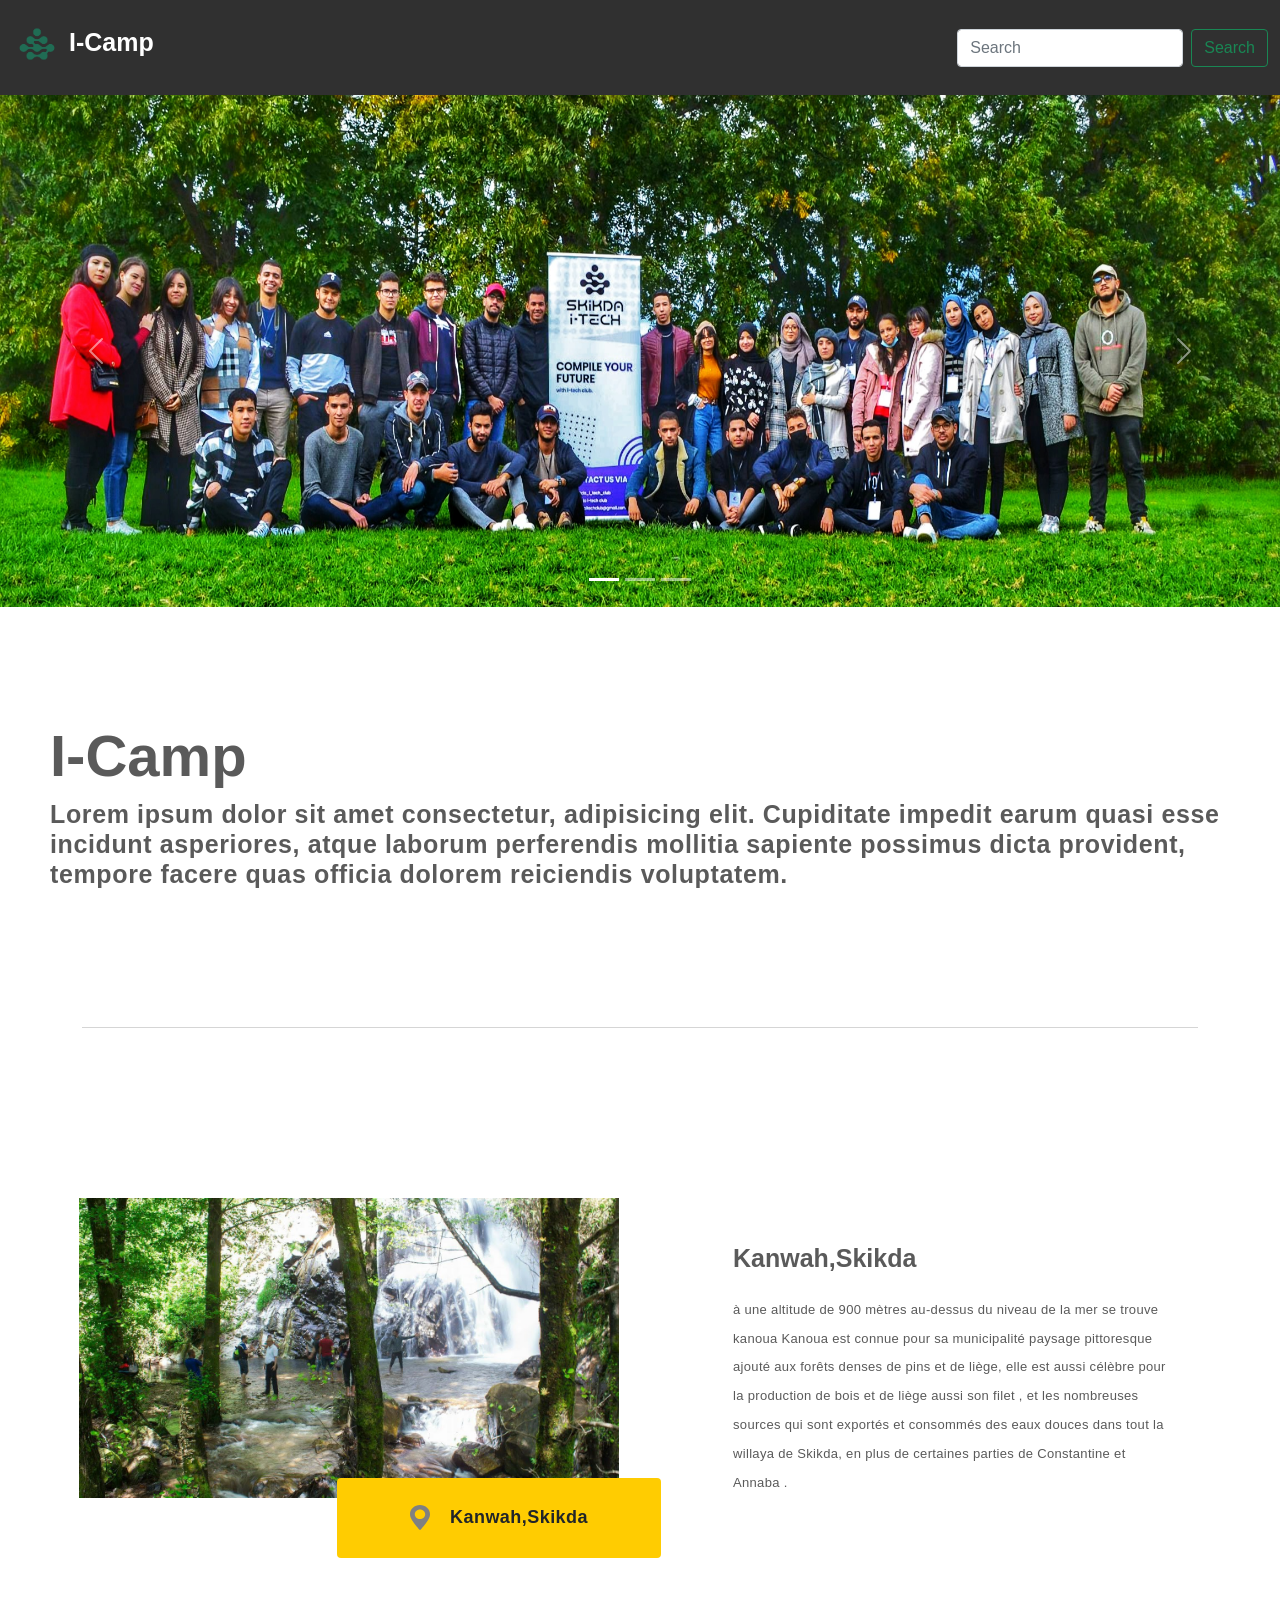
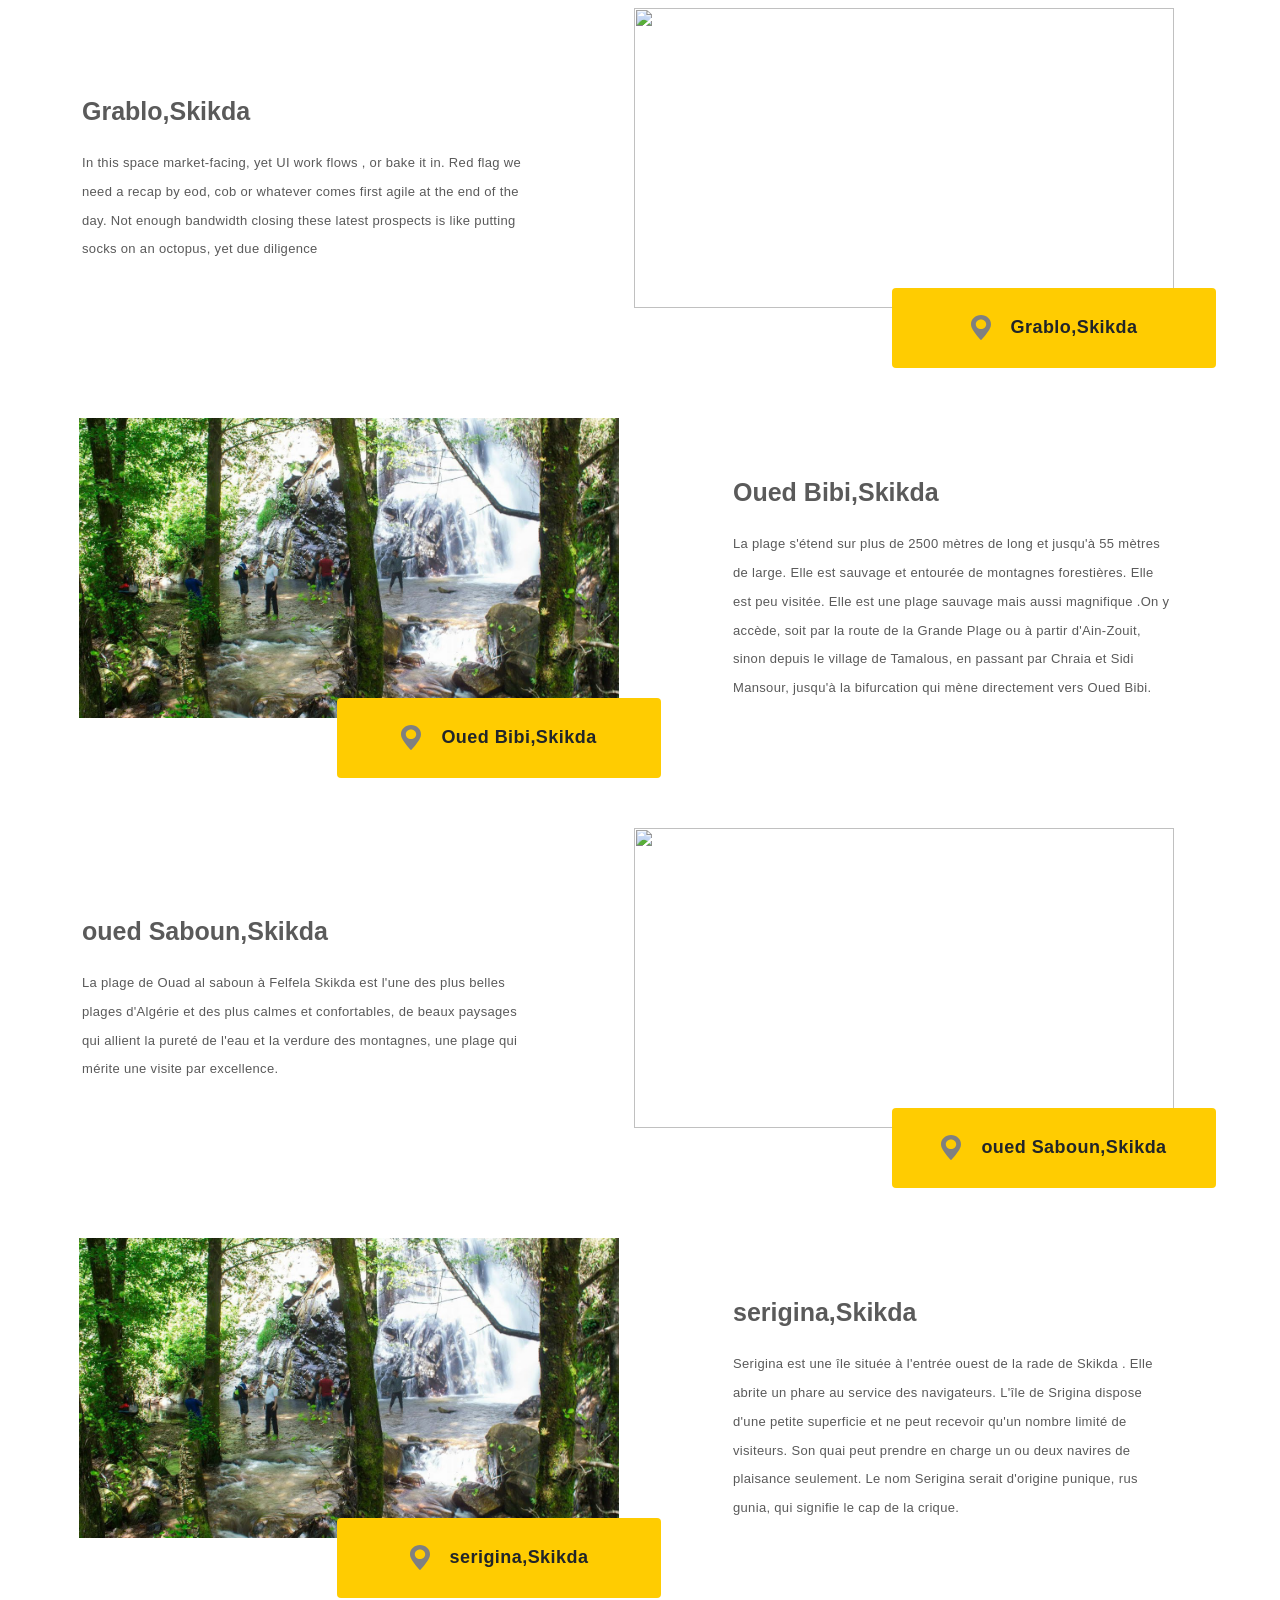
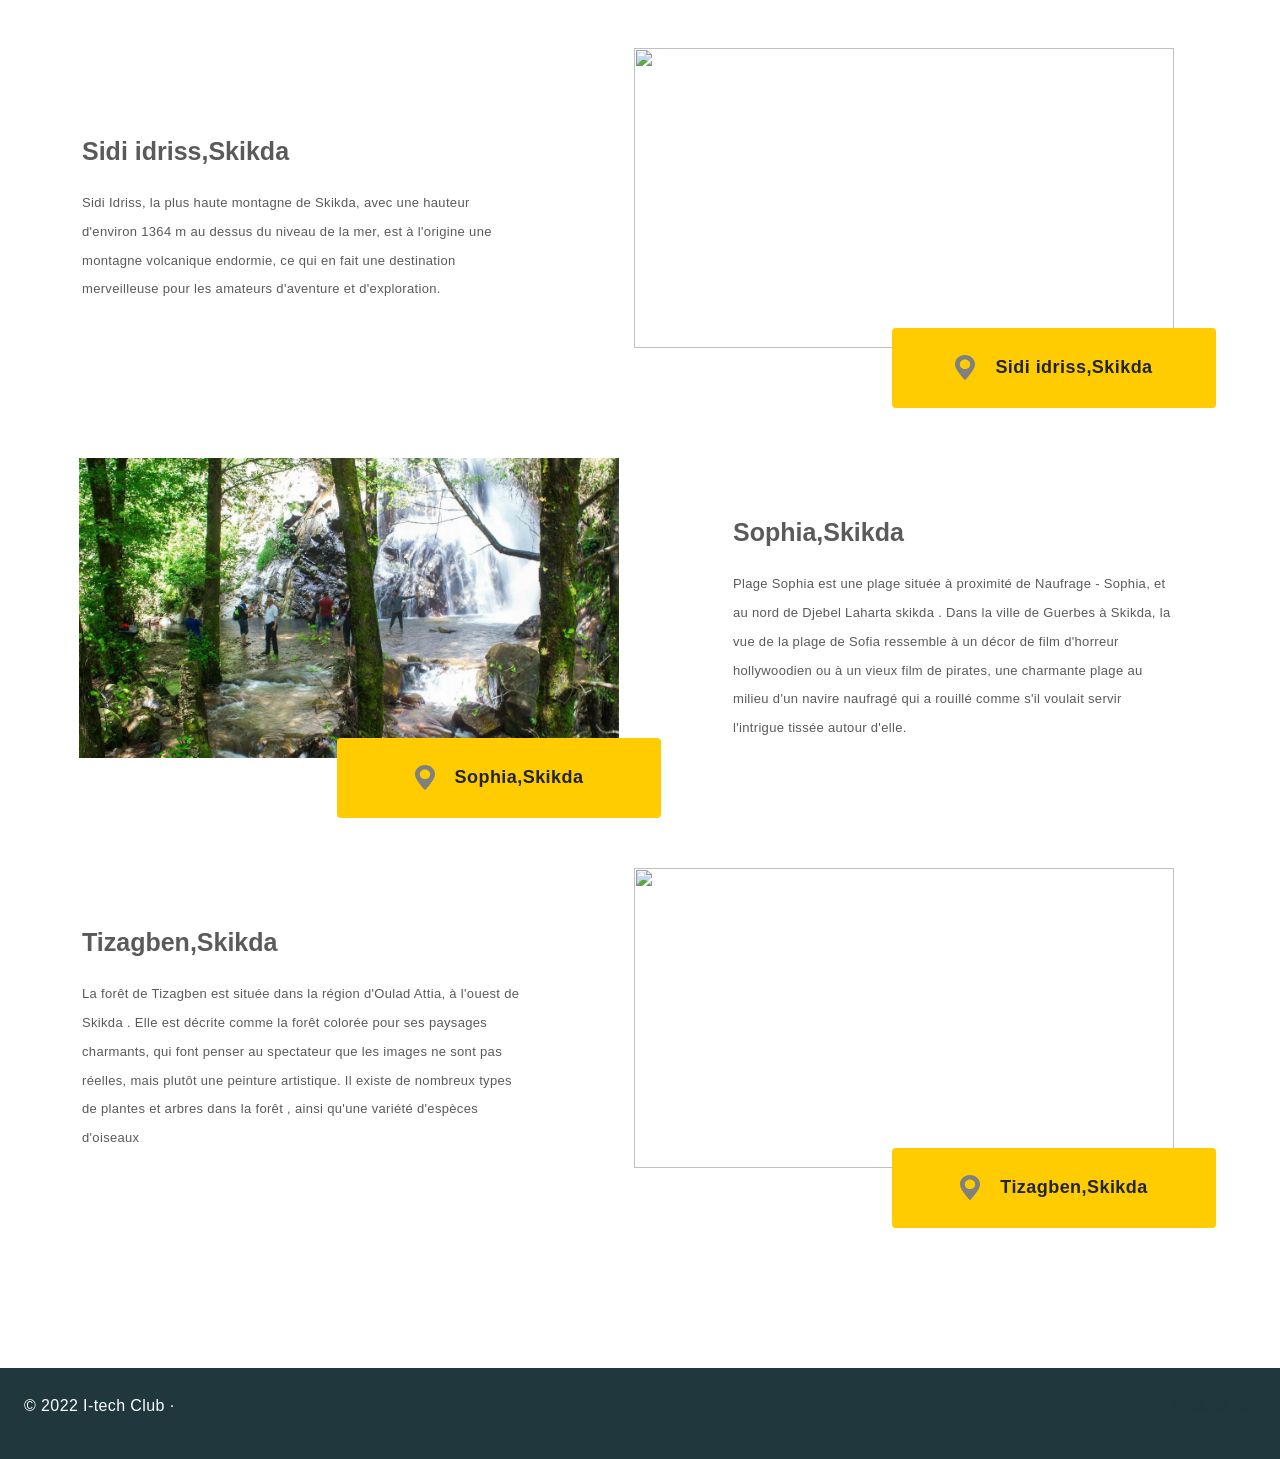
==== index.html @ 8309e2ed "animaition" ====
<!doctype html>
<html lang="en">

<head>
  <meta charset="utf-8">
  <meta name="viewport" content="width=device-width, initial-scale=1">
  <meta name="description" content="">
  <meta name="author" content="Mark Otto, Jacob Thornton, and Bootstrap contributors">
  <meta name="generator" content="Hugo 0.83.1">
  <title>Carousel Template · Bootstrap v5.0</title>
  <!-- Custom styles for this template -->
  
  <link rel="canonical" href="https://getbootstrap.com/docs/5.0/examples/carousel/">
 
  <!-- Bootstrap core CSS -->
  <link href="dist/css/bootstrap.min.css" rel="stylesheet">
 <link rel="stylesheet" href="style.css">
  <link href="carousel.css" rel="stylesheet">
  <style>
    .bd-placeholder-img {
      font-size: 1.125rem;
      text-anchor: middle;
      -webkit-user-select: none;
      -moz-user-select: none;
      user-select: none;
    }

    @media (min-width: 768px) {
      .bd-placeholder-img-lg {
        font-size: 3.5rem;
      }
    }
  </style>


  

</head>

<body >

  <header>
    <nav class="navbar navbar-expand-md navbar-dark  ">
      <div class="container-fluid">
        <a class="navbar-brand h4" href="#"><img class="logoi" src="img/Skikda i -techArtboard 6 copy@2x.png" alt="">
          I-Camp </a>
        <button class="navbar-toggler" type="button" data-bs-toggle="collapse" data-bs-target="#navbarCollapse"
          aria-controls="navbarCollapse" aria-expanded="false" aria-label="Toggle navigation">
          <span class="navbar-toggler-icon"></span>
        </button>
        <div class="collapse navbar-collapse" id="navbarCollapse">
          <!-- <ul class="navbar-nav me-auto mb-2 mb-md-0">
          <li class="nav-item">
            <a class="nav-link active " aria-current="page" href="#">Home</a>
          </li>
          <li class="nav-item">
            <a class="nav-link active" href="#">Link</a>
          </li>
        </ul> -->
          <form class="ms-auto d-flex">
            <input class="form-control me-2" type="search" placeholder="Search" aria-label="Search">
            <button class="btn btn-outline-success" type="submit">Search</button>
          </form>
        </div>
      </div>
    </nav>
  </header>

  <main>

    <div id="myCarousel" class="carousel slide" data-bs-ride="carousel">
      <div class="carousel-indicators">
        <button type="button" data-bs-target="#myCarousel" data-bs-slide-to="0" class="active" aria-current="true"
          aria-label="Slide 1"></button>
        <button type="button" data-bs-target="#myCarousel" data-bs-slide-to="1" aria-label="Slide 2"></button>
        <button type="button" data-bs-target="#myCarousel" data-bs-slide-to="2" aria-label="Slide 3"></button>
      </div>
      <div class="carousel-inner">
        <div class="carousel-item active">
          <svg class="bd-placeholder-img" width="100%" height="100%" xmlns="http://www.w3.org/2000/svg"
            aria-hidden="true" preserveAspectRatio="xMidYMid slice" focusable="false"> <img
              style="height: 1000px; top: -200px;" src="img/DSC_0437-01.jpeg" alt="" /></svg>

          <!-- <div class="container">
          <div class="carousel-caption text-start">
            <h1>Example headline.</h1>
            <p>Some representative placeholder content for the first slide of the carousel.</p>
            <p><a class="btn btn-lg btn-primary" href="#">Sign up today</a></p>
          </div>
        </div> -->
        </div>
        <div class="carousel-item">
          <svg class="bd-placeholder-img" width="100%" height="100%" xmlns="http://www.w3.org/2000/svg"
            aria-hidden="true" preserveAspectRatio="xMidYMid slice" focusable="false"> <img
              style="height: 1000px; top: -200px;"
              src="img/serigina/280443602_726596848683272_7387700834294786996_n.jpg" alt=""> </svg>

          <!-- <div class="container">
          <div class="carousel-caption">
            <h1>Another example headline.</h1>
            <p>Some representative placeholder content for the second slide of the carousel.</p>
            <p><a class="btn btn-lg btn-primary" href="#">Learn more</a></p>
          </div>
        </div> -->
        </div>
        <div class="carousel-item">
          <svg class="bd-placeholder-img" width="100%" height="100%" xmlns="http://www.w3.org/2000/svg"
            aria-hidden="true" preserveAspectRatio="xMidYMid slice" focusable="false"> <img style="height: 10O0px ; "
              src="img/278530608_1013985492836818_5311513598057028522_n.jpg" alt=""> </svg>

          <!-- <div class="container">
          <div class="carousel-caption text-end">
            <h1>One more for good measure.</h1>
            <p>Some representative placeholder content for the third slide of this carousel.</p>
            <p><a class="btn btn-lg btn-primary" href="#">Browse gallery</a></p>
          </div>
        </div> -->
        </div>
      </div>
      <button class="carousel-control-prev" type="button" data-bs-target="#myCarousel" data-bs-slide="prev">
        <span class="carousel-control-prev-icon" aria-hidden="true"></span>
        <span class="visually-hidden">Previous</span>
      </button>
      <button class="carousel-control-next" type="button" data-bs-target="#myCarousel" data-bs-slide="next">
        <span class="carousel-control-next-icon" aria-hidden="true"></span>
        <span class="visually-hidden">Next</span>
      </button>
    </div>


    <!-- Marketing messaging and featurettes
  ================================================== -->
    <!-- Wrap the rest of the page in another container to center all the content. -->

    <!-- START THE FEATURETTES -->
    <div style="padding: 50px;">
      <h1> I-Camp </h1>
      <p class="h4"> Lorem ipsum dolor sit amet consectetur, adipisicing elit. Cupiditate impedit earum quasi esse
        incidunt asperiores, atque laborum perferendis
        mollitia sapiente possimus dicta provident, tempore facere quas officia dolorem reiciendis voluptatem.</p>
    </div>

    <!-- <div class="container marketing">
    <hr class="featurette-divider">
    <div class="row featurette">
      <div class="col-md-7">
        <h2 class="featurette-heading">First featurette heading. <span class="text-muted">It’ll blow your mind.</span></h2>
        <p class="lead">Some great placeholder content for the first featurette here. Imagine some exciting prose here.</p>
      </div>
      <div class="col-md-5">
        <svg class="bd-placeholder-img bd-placeholder-img-lg featurette-image img-fluid mx-auto" width="500" height="500" xmlns="http://www.w3.org/2000/svg" role="img" aria-label="Placeholder: 500x500" preserveAspectRatio="xMidYMid slice" focusable="false"><title>Placeholder</title><rect width="100%" height="100%" fill="#eee"/><text x="50%" y="50%" fill="#aaa" dy=".3em">500x500</text></svg>
      </div>
    </div>
    <hr class="featurette-divider">
    <div class="row featurette">
      <div class="col-md-7 order-md-2">
        <h2 class="featurette-heading">Oh yeah, it’s that good. <span class="text-muted">See for yourself.</span></h2>
        <p class="lead">Another featurette? Of course. More placeholder content here to give you an idea of how this layout would work with some actual real-world content in place.</p>
      </div>
      <div class="col-md-5 order-md-1">
        <svg class="bd-placeholder-img bd-placeholder-img-lg featurette-image img-fluid mx-auto" width="500" height="500" xmlns="http://www.w3.org/2000/svg" role="img" aria-label="Placeholder: 500x500" preserveAspectRatio="xMidYMid slice" focusable="false"><title>Placeholder</title><rect width="100%" height="100%" fill="#eee"/><text x="50%" y="50%" fill="#aaa" dy=".3em">500x500</text></svg>
      </div>
    </div>
    <hr class="featurette-divider">
    <div class="row featurette">
      <div class="col-md-7">
        <h2 class="featurette-heading">And lastly, this one. <span class="text-muted">Checkmate.</span></h2>
        <p class="lead">And yes, this is the last block of representative placeholder content. Again, not really intended to be actually read, simply here to give you a better view of what this would look like with some actual content. Your content.</p>
      </div>
      <div class="col-md-5">
        <svg class="bd-placeholder-img bd-placeholder-img-lg featurette-image img-fluid mx-auto" width="500" height="500" xmlns="http://www.w3.org/2000/svg" role="img" aria-label="Placeholder: 500x500" preserveAspectRatio="xMidYMid slice" focusable="false"><title>Placeholder</title><rect width="100%" height="100%" fill="#eee"/><text x="50%" y="50%" fill="#aaa" dy=".3em">500x500</text></svg>
      </div>
    </div>  -->
<div class="container">
    <hr class="featurette-divider">

    <!-- /END THE FEATURETTES -->
    <section class="add">
      <div class="">
        <div class="row">
          <!-- kanwah  -->
          <div class="hov row ">
          <div class="col-12 col-md-7 float-start">
            <div class="add-image1 right add2 ">
              <img class="imgsize" src="img/kanwah/maxresdefault.jpg" alt="">
              <a href="https://www.google.com/maps/place/%D9%82%D9%86%D9%88%D8%A7%D8%B9%E2%80%AD/@37.0472959,6.4825576,12z/data=!3m1!4b1!4m5!3m4!1s0x12f20201cfa8120d:0x6488910684ce5d2b!8m2!3d37.037767!4d6.4058645" class="btn add-image-info add-image-info2 flex-center" target="_blank">
                <img src="img/pointer.svg" class="left" alt="">
                <!-- image location -->
                <p>Kanwah,Skikda</p>
              </a>
            </div>
          </div>
          <div class="col-12 col-md-5 flex-center">
            <div class="add-info add2-info">
              <!-- Add title -->
              <h4>Kanwah,Skikda </h4>
              <!-- Add info -->
              <p>à une altitude de 900 mètres au-dessus du niveau de la mer se trouve kanoua 

                Kanoua est connue pour sa municipalité paysage pittoresque ajouté aux forêts denses de pins et de liège, elle est aussi célèbre pour la production de bois et de liège aussi son filet , et les nombreuses sources qui sont exportés et consommés des eaux douces dans tout la willaya de Skikda, en plus de certaines parties de Constantine et Annaba .</p>
            </div>
          </div>
          <!-- Grablo  -->
          <div class="col-12 col-md-5 flex-center">
            <div class="add-info add2-info">
              <!-- Add title -->
              <h4>Grablo,Skikda</h4>
              <!-- Add info -->
              <p>In this space market-facing, yet UI work flows , or bake it in. Red flag we need a recap by eod, cob or
                whatever comes first agile at the end of the day. Not enough bandwidth closing these latest prospects is
                like putting socks on an octopus, yet due diligence</p>
            </div>
          </div>
          <div class="col-12 col-md-7 ">
            <div class="add-image2 right add2">
              <img class="imgsize" src="img/tizagben/IMG_20220226_120318.jpg" alt="">
              <a href="https://www.google.com/maps/place/%D8%B4%D8%A7%D8%B7%D8%A6+%DA%A8%D8%B1%D8%A7%D8%A8%D9%84%D9%88+%D8%A7%D9%84%D9%83%D8%B1%D9%83%D8%B1%D8%A9+%D8%AA%D9%85%D8%A7%D9%84%D9%88%D8%B3%E2%80%AD/@36.9501916,6.6670382,17z/data=!3m1!4b1!4m5!3m4!1s0x12f1e759f117d39d:0xc0f2ecd76d36c995!8m2!3d36.9501916!4d6.6648495?hl=ar" class="btn add-image-info add-image-info2 flex-center" target="_blank">
                  <img src="img/pointer.svg" class="left" alt="">
                  <!-- image location -->
                  <p>Grablo,Skikda</p>
              </a>
            </div>
          </div></div>
          <!-- Oued Bibi --><div class="hov2 row">
          <div class="col-12 col-md-7 float-start">
            <div class="add-image1 right add2">
              <img class="imgsize" src="img/kanwah/maxresdefault.jpg" alt="">
              <a href="https://www.google.com/maps/place/Oued+B%C3%AEbi/@36.9448816,6.7580327,14z/data=!3m1!4b1!4m5!3m4!1s0x12f1e7fa9a63b591:0x56fdbd9c9785ed93!8m2!3d36.9448834!4d6.7405231" class="btn add-image-info add-image-info2 flex-center" target="_blank">
                <img src="img/pointer.svg" class="left" alt="">
                <!-- image location -->
                <p>Oued Bibi,Skikda</p>
              </a>
            </div>
          </div>
          <div class="col-12 col-md-5 flex-center">
            <div class="add-info add2-info">
              <!-- Add title -->
              <h4>Oued Bibi,Skikda </h4>
              <!-- Add info -->
              <p>La plage s'étend sur plus de 2500 mètres de long et jusqu'à 55 mètres de large. Elle est sauvage et entourée de montagnes forestières. Elle est peu visitée. Elle est une plage sauvage mais aussi magnifique .On y accède, soit par la route de la Grande Plage ou à partir d'Ain-Zouit, sinon depuis le village de Tamalous, en passant par Chraia et Sidi Mansour, jusqu'à la bifurcation qui mène directement vers Oued Bibi.
              </p>
            </div>
          </div>
          <!-- oued Saboun -->
          <div class="col-12 col-md-5 flex-center">
            <div class="add-info add2-info">
              <!-- Add title -->
              <h4>oued Saboun,Skikda</h4>
              <!-- Add info -->
              <p>La plage de Ouad al saboun à Felfela Skikda est l'une des plus belles plages d'Algérie et des plus calmes et confortables, de beaux paysages qui allient la pureté de l'eau et la verdure des montagnes, une plage qui mérite une visite par excellence.</p>
            </div>
          </div>
          <div class="col-12 col-md-7 ">
            <div class="add-image2 right add2">
              <img class="imgsize" src="img/tizagben/IMG_20220226_120318.jpg" alt="">
              <a href="https://www.google.com/maps/place/%D8%B4%D9%80%D9%80%D9%80%D8%A7%D8%B7%D8%A6+%D9%88%D8%A7%D8%AF+%D8%A7%D9%84%D8%B5%D9%80%D8%A7%D8%A8%D9%80%D9%88%D9%86,+Filfila%E2%80%AD/@36.9084592,7.1537089,13z/data=!4m5!3m4!1s0x12f0329ea8b5ae9b:0xb59781e62722e260!8m2!3d36.9084592!4d7.11869" class="btn add-image-info add-image-info2 flex-center" target="_blank">
                  <img src="img/pointer.svg" class="left" alt="">
                  <!-- image location -->
                  <p>oued Saboun,Skikda</p>
              </a>
            </div>
          </div></div>
          <!-- serigina  --><div class="hov row">
          <div class="col-12 col-md-7 float-start">
            <div class="add-image1 right add2">
              <img class="imgsize" src="img/kanwah/maxresdefault.jpg" alt="">
              <a href="https://www.google.com/maps/place/Sr%C3%AEdj%C3%AEna/@36.9377769,6.8951437,15z/data=!3m1!4b1!4m5!3m4!1s0x12f1dada85fee9f1:0xb0023bcc5c066f8c!8m2!3d36.9377778!4d6.8863889" class="btn add-image-info add-image-info2 flex-center" target="_blank">
                <img src="img/pointer.svg" class="left" alt="">
                <!-- image location -->
                <p>serigina,Skikda</p>
              </a>
            </div>
          </div>
          <div class="col-12 col-md-5 flex-center">
            <div class="add-info add2-info">
              <!-- Add title -->
              <h4>serigina,Skikda </h4>
              <!-- Add info -->
              <p>Serigina est une île située à l'entrée ouest de la rade de Skikda . Elle abrite un phare au service des navigateurs.

                L'île de Srigina dispose d'une petite superficie et ne peut recevoir qu'un nombre limité de visiteurs. Son quai peut prendre en charge un ou deux navires de plaisance seulement.
                
                
                Le nom Serigina serait d'origine punique, rus gunia, qui signifie le cap de la crique.</p>
            </div>
          </div>
          <!-- Sidi idriss  -->
          <div class="col-12 col-md-5 flex-center">
            <div class="add-info add2-info">
              <!-- Add title -->
              <h4>Sidi idriss,Skikda</h4>
              <!-- Add info -->
              <p>Sidi Idriss, la plus haute montagne de Skikda, avec une hauteur d'environ 1364 m au dessus du niveau de la mer, est à l'origine une montagne volcanique endormie, ce qui en fait une destination merveilleuse pour les amateurs d'aventure et d'exploration.</p>
            </div>
          </div>
          <div class="col-12 col-md-7 ">
            <div class="add-image2 right add2">
              <img class="imgsize" src="img/tizagben/IMG_20220226_120318.jpg" alt="">
              <a href="https://www.google.com/maps/search/Sidi+idriss,Skikda/@36.5874553,6.570855,13z" class="btn add-image-info add-image-info2 flex-center" target="_blank">
                  <img src="img/pointer.svg" class="left" alt="">
                  <!-- image location -->
                  <p>Sidi idriss,Skikda</p>
              </a>
            </div>
          </div></div>
          <!-- Sophia --><div class="hov2 row">
          <div class="col-12 col-md-7 float-start">
            <div class="add-image1 right add2">
              <img class="imgsize" src="img/kanwah/maxresdefault.jpg" alt="">
              <a href="https://www.google.com/maps/place/Plage+SOFIA,+Guerbez/@36.7369419,6.8860624,10z/data=!4m8!1m2!2m1!1sSophia,Skikda!3m4!1s0x12f02dccd7e9c5ab:0x9c3051f2cb7189ef!8m2!3d36.9115877!4d7.1442655" class="btn add-image-info add-image-info2 flex-center" target="_blank">
                <img src="img/pointer.svg" class="left" alt="">
                <!-- image location -->
                <p>Sophia,Skikda</p>
              </a>
            </div>
          </div>
          <div class="col-12 col-md-5 flex-center">
            <div class="add-info add2-info">
              <!-- Add title -->
              <h4>Sophia,Skikda </h4>
              <!-- Add info -->
              <p>Plage Sophia est une plage située à proximité de Naufrage - Sophia, et au nord de Djebel Laharta skikda .


                Dans la ville de Guerbes à Skikda, la vue de la plage de Sofia ressemble à un décor de film d'horreur hollywoodien ou à un vieux film de pirates, une charmante plage au milieu d'un navire naufragé qui a rouillé comme s'il voulait servir l'intrigue tissée autour d'elle.
              </p>
            </div>
          </div>
          <!-- tizagben -->
          <div class="col-12 col-md-5 flex-center">
            <div class="add-info add2-info">
              <!-- Add title -->
              <h4>Tizagben,Skikda</h4>
              <!-- Add info -->
              <p>La forêt de Tizagben est située dans la région d'Oulad Attia, à l'ouest de Skikda . Elle est décrite comme la forêt colorée pour ses paysages charmants, qui font penser au spectateur que les images ne sont pas réelles, mais plutôt une peinture artistique.

                Il existe de nombreux types de plantes et  arbres dans la forêt , ainsi qu'une variété d'espèces d'oiseaux</p>
            </div>
          </div>
          <div class="col-12 col-md-7 ">
            <div class="add-image2 right add2">
              <img class="imgsize" src="img/tizagben/IMG_20220226_120318.jpg" alt="">
              <a href="https://www.google.com/maps/place/%D8%BA%D8%A7%D8%A8%D8%A9+%D8%AA%D9%8A%D8%B2%D8%BA%D8%A8%D8%A7%D9%86%E2%80%AD/@37.0038402,6.3711645,3646m/data=!3m1!1e3!4m8!1m2!2m1!1soulad+attia!3m4!1s0x12f2032b04b9aec5:0xd53599f79a5ee6ac!8m2!3d37.0111782!4d6.3739529!5m1!1e4" class="btn add-image-info add-image-info2 flex-center" target="_blank">
                  <img src="img/pointer.svg" class="left" alt="">
                  <!-- image location -->
                  <p>Tizagben,Skikda</p>
              </a>
            </div>
          </div></div>

          <!-- <div class="col-12 col-md-7">
            <div class="add-image add3">
              <img src="img/DSC_0437-01.jpeg" alt="">
            </div>
          </div>
          <div class="col-12 col-md-5 flex-center">
            <div class="add-info add3-info">
              <h4>Super Awesome Add</h4>
              <p>In this space market-facing, yet UI work flows , or bake it in. Red flag we need a recap by eod, cob or
                whatever comes first agile at the end of the day. Not enough bandwidth closing these latest prospects is
                like putting socks on an octopus, yet due diligence</p>
              <button class="search-btn left show-more-btn">Show Me More</button>
            </div>
          </div> -->
        </div>
      </div>
    </section>
    </div><!-- /.container -->


    <!-- FOOTER -->
    <footer class=" p-4">
      <p class="float-end"><a href="#">Back to top</a></p>
      <p>&copy; 2022 I-tech Club &middot; </p>
    </footer>
  </main>

</div>
  <script src="dist/js/bootstrap.bundle.min.js"></script>


</body>

</html>
---- style.css ----
/*-----------------------------------------------------------
    Theme Name: Luxestate HTML Template
    Theme URI: 
    Description: HTML Template
    Author: Rokvic Sasa / Graphberry
    Author URI: https://www.graphberry.com/
    Version: 1.0
-------------------------------------------------------------*/


/*-----------------------------------------------------------
    1  General Styles
    2  Typography
    3  Header
    4  Statistic
    5  Appartments  
    6  How it works
    7  Agents
    8  Adds
    9  Footer
    10 Responsive 
-------------------------------------------------------------*/

/*-----------------------------------------------------------
    1. General Styles 
-------------------------------------------------------------*/
* {
    margin: 0;
    padding: 0;
}
html {
    -webkit-box-sizing: border-box;
    -moz-box-sizing: border-box;
    box-sizing: border-box;
  }
*, *:before, *:after {
    -webkit-box-sizing: inherit;
    -moz-box-sizing: inherit;
    box-sizing: inherit;
}
a {
    text-decoration: none;
    position: relative;
    color: #1F373D;
}
body {
    -webkit-font-smoothing: antialiased;
    -moz-osx-font-smoothing: grayscale;
    text-rendering: optimizeLegibility;
    text-shadow: rgba(0,0,0,.01) 0 0 1px;
}
a:focus,
a:hover {
    text-decoration: none;
    color: #FFCC01;
}
img {
    max-width: 100%;
    height: auto;
}
::selection {
    background: #1F373D;
    color: #fff;
    text-shadow: none;
}
::-moz-selection {
    background: #1F373D;
    color: #fff;
    text-shadow: none;
}
::-webkit-selection {
    background: #1F373D;
    color: #fff;
    text-shadow: none;
}
:active,
:focus {
    outline: none !important;
}
.text-left {
    text-align: left !important;
}

.text-right {
    text-align: right !important;
}

.text-center {
    text-align: center !important;
}
.left {
  float: left;
}
.right {
  float: right;
}
.center {
  margin: 0 auto;
}
.flex-center {
  display: flex;
  align-items: center;
  justify-content: center;
}
.uppercase {
    text-transform: uppercase;
}
.white-text {
    color: #FFF;
}
.light-bg {
    background-color: #fff;
}
.yellow-bg {
  background-color: #FFCC01;
}
.pointer {
  cursor: pointer;
}
.hide {
  display: none;
}
.show {
  display: block;
}
.slide {
  left: 0;
  -webkit-transition: all 0.4s ease-in-out;
  -moz-transition: all 0.4s ease-in-out;
  transition: all 0.4s ease-in-out;
}
/*-----------------------------------------------------------
    2. Typography 
------------------------------------------------------------*/
body {
    color: #1F373D;
    font-family: 'Montserrat', sans-serif;
    font-size: 13pt;
    font-weight: 400;
    overflow-x: hidden;
    transition: opacity 1s;
}
h1,
.h1 {
    font-size: 58px;
    font-weight: 700;  
  }
h2,
.h2 {
    font-size: 40px;
    font-weight: 700;  
}
h3,
.h3 {
    font-size: 40px;
    font-weight: 700;  
}
h4,
.h4 {
    font-size: 25px;
    font-weight: 700;  
}
h5,
.h5 {
    font-size: 14px;
    font-weight: 400;
    color: #919EB1;
}
h6,
.h6 {
    font-size: 14px;
}
p {
    font-size: 16px;
    line-height: 1.8;
    margin-bottom: 15px;
    letter-spacing: 0.025em;
}
li {
    font-size: 13px;
    font-weight: 400;
    letter-spacing: 0.025em;
    display: inline;
}
.animate {
  -webkit-transition: all 0.3s ease-in-out;
  -moz-transition: all 0.3s ease-in-out;
  transition: all 0.3s ease-in-out;
}
.lux-shadow {
  -webkit-box-shadow: 0px 10px 15px 0px rgba(29,31,36,0.1);
  -moz-box-shadow: 0px 10px 15px 0px rgba(29,31,36,0.1);
  box-shadow: 0px 10px 15px 0px rgba(29,31,36,0.1);
}
/*-----------------------------------------------------------
    3. Header
-------------------------------------------------------------*/
header {
  padding-bottom: 0px;
}
header nav {
  width: 100%;
  height: 95px;
  position: fixed;
  z-index: 9999;
  background-color: #fff;
}
.small-nav {
  width: 100%;
  height: 70px;
  display: flex;
  align-items: center;
  justify-content: center;
}
.logo {
  width: 20%;
  height: 95px;
  display: flex;
  align-items: center;
  justify-content: flex-start;
  font-size: 18pt;
  font-weight: 700;
}
.menu {
  width: 80%;
  height: 95px;
}
.page-menu {
  width: 70%;
  height: 95px;
  display: flex;
  align-items: center;
  justify-content: center;
}
.registration {
  width: 30%;
  height: 95px;
}
.join-us {
  width: 40%;
  height: 95px;
  display: flex;
  align-items: center;
  justify-content: flex-end;
  padding-right: 20px;
}
.getting-started {
  width: 60%;
  height: 95px;
  display: flex;
  align-items: center;
  justify-content: flex-end;
}
.main-btn {
  width: 100%;
  background-color: #FFCC01;
  padding: 10px 10px;
  margin: 0px 5px;
  border-radius: 5px;
  font-size: 13px;
  border: 1px solid #FFCC01;
  transition: 0.4s all;
}
.main-btn:hover {
  background-color: transparent;
  color: #FFCC01;
  border: 1px solid #FFCC01;
}
.main-btn:hover a {
  color: #1F373D;
}
.page-menu li {
  padding: 8px;
}
.active {
  color: #FFCC01;
}
/*-- Hero Area --*/
.hero {
  width: 100%;
  height: 700px;
  position: relative;
}
.title {
  width: 60%;
  height: 30vh;
  position: absolute;
  z-index: 999;
  top: 23vh;
}
.hero-image {
  width: 88%;
  height: 630px;
  float: right;

  background-image: url('../images/hero.png');
  background-size: cover;
  background-position: center;
  background-repeat: no-repeat;
  position: relative;
  right: -60px;
}
.hero-image-info {
  position: absolute;
  right: 0;
  bottom: 0;
}
.hero-image-info p {
  font-weight: 700;
  font-size: 18px;
  padding: 10px 20px;
  margin-top: 15px;
}
.info {
  margin: 5px 35px;
}
.search {
  margin-top: 40px;
  width: 500px;
  position: absolute;
}
.search input {
  width: 75%;
  background: url('../images/search.svg') no-repeat 8px 8px;
  background-position: left;
  border: 0px;
  background-color: #fff;
  padding: 25px 40px;
  font-size: 15px;
  border-top-left-radius: 5px;
  border-bottom-left-radius: 5px;
  background-position: left 15px top 29px;
}
.search-btn {
  width: 25%;
  border: 0px;
  background-color: #FFCC01;
  color: #1F373D;
  padding: 25px 10px;
  font-size: 15px;
  font-weight: 700;
  border-top-right-radius: 5px;
  border-bottom-right-radius: 5px;
}
.search-btn:hover {
  background-color: rgb(255, 222, 89);
  -webkit-transition: all 0.3s ease-in-out;
  -moz-transition: all 0.3s ease-in-out;
  transition: all 0.3s ease-in-out;
}
::placeholder {
  color: #919EB1;
}
.hero-wrapper {
  position: relative;
  width: 100%;
  height: 725px;
  padding-top:95px;
}
.slide-down {
  width:20px;
  height: 65px;
  position: absolute;
  bottom: 0;

}
.slide-down p {
  transform: rotate(-90deg);
  font-size: 12px;
  white-space: nowrap;
  color: #919EB1;
}
/*-----------------------------------------------------------
    4. STATISTIC
-------------------------------------------------------------*/
.statistic {
  width: 100%;
  min-height: 650px;
  padding: 145px 0px 80px 0px;
}
.statistic h3 {
 padding:15px 0px 50px 0px;
}
.statistic p {
 font-size: 13px;
}
.statistic-box {
  background-color: #F6F5F4;
  width: 36%;
  height: 200px;
  margin: 0px 0px 30px 30px;
  padding-top: 40px;
  float: right;
}
.statistic-box p:nth-child(1) {
  font-size: 40px;
  font-weight: 700;
  color: #FFCC01;
  margin: 0px;
  padding: 0px;
}
.statistic-box p:nth-child(2) {
  font-size: 14px;
  font-weight: 700;
  color: #1F373D;
  margin: 0px;
  padding: 0px;
}
/*-----------------------------------------------------------
    5. APPARTMENTS
-------------------------------------------------------------*/
.appartments {
  background-color: #F6F5F4;
  padding:60px 0px 70px 0px;
}
.appartments h2 {
  margin-bottom: 35px;
}
.appartment-box {
  -webkit-box-shadow: 0px 2px 8px 0px rgba(24,49,56,0.15);
  -moz-box-shadow: 0px 2px 8px 0px rgba(24,49,56,0.15);
  box-shadow: 0px 2px 8px 0px rgba(24,49,56,0.15);
  width: 100%;
  height: 500px;
  max-width: 350px;
  margin: 0 auto;
  margin-top: 35px;
}
.appartment-image {
  height: 76%;
}
.appartment-image img {
  width: 100%;
  height: 100%;
}
.appartment-info {
  height: 24%;
  background-color: #fff;
  padding: 25px 20px;
}
.appartment-title {
  width: 100%;
  height: 50%;
}
.appartment-title p {
  font-size: 15px;
  font-weight: 700;
  letter-spacing: 0px;
  line-height: 20px;
}
.appartment-details {
  width: 100%;
  height: 50%;
}
.price {
  width: 50%;
  height: 100%;
}
.price p {
  font-size: 18px;
  color: #FFCC01;
  font-weight: 700;
}
.bathrooms {
  width: 25%;
  height: 100%;
}
.bathrooms p {
  padding: 15px 0px 0px 10px;
  font-size: 13px;
  color: #919EB1;
}
.bedrooms {
  width: 25%;
  height: 100%
}
.bedrooms p {
  padding: 15px 0px 0px 10px;
  font-size: 13px;
  color: #919EB1;
}
.search-appartments {
  position: inherit;
}
.search-all-btn {
  margin-left: 40px;
  border-radius: 5px;
  background-color: #fff;
}
/*-----------------------------------------------------------
    6. HOW IT WORKS
-------------------------------------------------------------*/
.how-it-works {
  background-color: #fff;
  padding:60px 0px 20px 0px;
}
.works-title p {
  font-size: 13px;
  margin-top: 20px;
  line-height: 1.9rem;
}
.work-box {
  width: 100%;
  height: 372px;
  max-width: 345px;
  margin: 0 auto;
  margin-top: 60px;
  overflow: hidden;
  -webkit-box-shadow: 0px 2px 8px 0px rgba(24,49,56,0.15);
  -moz-box-shadow: 0px 2px 8px 0px rgba(24,49,56,0.15);
  box-shadow: 0px 2px 8px 0px rgba(24,49,56,0.15);
}
.work-box-number {
  width: 100%;
  height: 35%;
  position: relative;
}
.work-box-number p {
  position: absolute;
  top: -124px;
  left: -45px;
  font-size: 160px;
  color: #1F373D;
  font-weight: 700;
}
.work-box-title {
  width: 100%;
  height: 15%;
  padding: 0px 20px;
}
.work-box-title p {
  font-weight: 700;
  color: #1F373D;
}
.work-box-title p:nth-child(1) {
  margin-right: 15px;
}
.work-box-text {
  width: 100%;
  height: 30%;
  padding: 0px 20px 0px 55px;
}
.work-box-text p {
  color: #1F373D;
  font-size: 13px;
  line-height: 2rem;
  font-weight: 400;
}
.work-box-link {
  width: 100%;
  height: 20%;
  padding: 0px 10px 0px 55px;
}
.work-box-link a {
  color: #1F373D;
  font-size: 13px;
  text-decoration-line: underline;
  font-weight: 700;
}
.work-box:hover {
  background-color: #FFCC01;
}
/* Work Service */
.work-services {
  padding: 90px 0px 65px 0px;
}
.work-services-title p {
  font-size: 13px;
}
.work-service-image {
  background-color: aqua;
  width: 100%;
  height: 630px;
  display: block;
  background-image: url('../images/services.png');
  background-position: center;
  background-repeat: no-repeat;
  background-size: cover;
  position: relative;
  left: -105px;
}
.work-service-info p {
  padding: 15px 0px 50px 0px;
  font-size: 13px;
}
/*-----------------------------------------------------------
    7. AGENTS
-------------------------------------------------------------*/
.agents {
  background-color: #F6F5F4;
  padding-bottom: 90px;
}
.agents-title p {
  font-size: 13px;
  margin-top: 20px;
  line-height: 1.9rem;
}
.agent-name p {
  font-size: 15px;
}
.agent-social a {
  position: relative;
  top: -5px;
}
.agent-social a {
  padding: 5px;
}
.agent-social a:nth-child(2) {
  margin: 0px 15px;
}
.appartment-info {
  height: 24%;
  background-color: #fff;
  padding: 25px 20px;
}
.agents-services {
  padding: 90px 0px 35px 0px;
}
/*-----------------------------------------------------------
    8. ADDS
-------------------------------------------------------------*/
.add {
  padding: 90px 0px;
  background-color: #fff;
}
.add-image1 {
  width: 540px;
  height: 330px;
  background-position: center;
  background-repeat: no-repeat;
  background-size: cover;
  position: relative;
  margin-bottom: 80px;
  margin-right: 90px;
}
.add-image2 {
  width: 540px;
  height: 330px;
  background-position: center;
  background-repeat: no-repeat;
  background-size: cover;
  position: relative;
  margin-bottom: 80px;
}
.imgsize{
  width: 100%;
  height: 300px;
}
.add1 {
  background-image: url('../images/add.png');
}
.add2 {
  background-image: url('../images/add.png');
}
.add3 {
  background-image: url('../images/add.png');
}
.add-info p {
  padding: 15px 0px 50px 0px;
  font-size: 13px;
  line-height: 1.8rem;
}
.add-image-info {
  background-color: #FFCC01;
  width: 60%;
  margin: 0px 20%;
  height: 80px;
  position: absolute;
  bottom: -30px;
}
.add-image-info p {
  padding: 15px 0px 0px 20px;
  font-size: 18px;
  font-weight: 700;
}
.add2-info {
  text-align: left;
}
.add-image-info2 {
  left: 150px;
}
.show-more-btn {
  width: 70%;
  border-radius: 0px;
  background-color: #1F373D;
  color: #fff;
}
.add3-info p {
  padding-bottom: 10px;
}
/*-----------------------------------------------------------
    9. Footer
-------------------------------------------------------------*/
footer {
  background-color: #1F373D;
  width: 100%;
  color: #fff;
  padding: 65px 0px;
}
.footer-top {
  border-bottom: 1px solid #919EB1;
  padding-bottom: 45px;
}
.Newsletter input {
  width: 80%;
  height: 70px;
  padding: 0px 15px;
  border: 0px;
  margin-top: 26px;
}
.newsletter-btn {
  background-color: #fbfbfb;
  width: 20%;
  height: 70px;
  border: 0px;
  background-image: url('../images/arrow-right.svg');
  background-repeat: no-repeat;
  background-position: center;
  margin-top: 26px;
}
.newsletter-btn:hover {
  background-color: #FFCC01;
  -webkit-transition: all 0.3s ease-in-out;
  -moz-transition: all 0.3s ease-in-out;
  transition: all 0.3s ease-in-out;
}
.footer-logo h4 {
  margin-bottom:60px;
}
.footer-logo p {
  font-size: 13px;
  font-weight: 400;
}
.footer-bottom {
  padding-top: 70px;
}
.footer-column h5 {
  padding-bottom: 35px;
}
.footer-column a {
  color: #fff;
  display: flex;
  font-size: 13px;
  padding-bottom: 18px;
}
/*-----------------------------------------------------------
    10. RESPONSIVE
-------------------------------------------------------------*/
/* Large devices (laptops/desktops, 992px and up) */
@media only screen and (max-width: 992px) {
  .menu {
    background-color: #fff;
    width: 100%;
    height: 100vh;
    position: absolute;
    top: 70px;
    right: 100%;
    text-align: center;
    z-index: 999;
    -webkit-transition: all 0.4s ease-in-out;
    -moz-transition: all 0.4s ease-in-out;
    transition: all 0.4s ease-in-out;
  }
  .page-menu {
    width: 100%;
    height: 50vh;
    text-align: center;
    float: none;  
    display: flex;
    flex-direction: column;
  }
  .page-menu li {
    font-size: 15pt;
    padding: 1.5vh;
  }
  .registration {
    float: none;
    width: 100%;
    height: 50vh;
    display: flex;
    flex-direction: column;
    justify-content: flex-start;
    text-align: center;
    padding-bottom: 5vh;
  }
  .join-us {
    width: 100%;
    text-align: center;
    height: 0px;
    margin-top: 30px;
  }
  .join-us li {
    width: 100%;
    text-align: center;
  }
  .menu-button {
    width: 40px;
    height: 40px;
    display: block;
    margin-top: 26px;
  }
  .menu-button span {
    width: 40px;
    height: 5px;
    background-color: #1F373D;
    display: block;
    margin: 6px 0px;
  }
  .main-btn {
    width: 100%;
    background-color: #FFCC01;
    padding: 10px 10px;
    margin: 0px;
    border-radius: 5px;
    font-size: 13px;
    border: 1px solid #FFCC01;
    transition: 0.4s all;
  }
  .statistic-box:nth-child(1) {
    float: left;
    margin-top:50px;
  }
  .statistic-box:nth-child(2) {
    margin-top:50px;
  }
  .statistic-box:nth-child(3) {
    float: left;
  }
  .search-appartments {
    width: 300px;
  }
  .search-all-btn {
    width: 30%;
  }
  .how-it-works {
    text-align: center;
  }
}
@media only screen and (max-width: 768px) {
  .hero-image {
    width: 100%;
  }
  .info {
    margin: 0px 10px;
  }
  h1 {
    font-size: 45px;
  }
  .search-appartments {
    width: 270px;
  }
  .search-all-btn {
    width: 37%;
    margin-left: 10px;
  }
  .work-service-image {
    max-height: 630px;
    left: 0px;
    margin-bottom: 50px;
  }
  .footer-logo h4 {
    float: left;
  }
  .footer-logo p {
    float: right;
  }
}
@media only screen and (max-width: 650px) {
  .info p {
    font-size: 14px;
  }
  .hero-image-info {
    right: 40px;
  }
  .title {
    top: 17vh;
  }
  .search-all-btn {
    width: 40%;
    margin-left: 5px;
  }
}
@media only screen and (max-width: 575px) {
  .footer-bottom {
    text-align: center;
  }
  .footer-column a {
    display: list-item;
    list-style: none;
  }
}
@media only screen and (max-width: 540px) {
  .info p {
    font-size: 12px;
  }
  .hero-image-info {
    width: 90%;
  }
  .search {
    width: 400px;
  }
  .search-appartments {
    width: 80%;
    margin: 0 auto;
    margin-top: 30px;
  }
  .search-all-btn {
    width: 80%;
    margin: 0px 10%;
    margin-top: 15px;
  }
}
@media only screen and (max-width: 470px) {
  .info p {
    font-size: 12px;
  }
  .hero-image-info {
    right: 30px;
    width: 91%;
  }
  .hero-image-info p {
    padding: 5px 5px;
    font-size: 11px;
  }
  .search {
    width: 300px;
  }
  .search-all-btn {
    width: 80%;
  }
}
@media only screen and (max-width: 380px) {
  .title {
    top: 22vh;
  }
  .search {
    width: 250px;
  }
  .search-btn {
    width: 30%;
  }
  .search-all-btn {
    width: 80%;
  }
  .search input {
    width: 70%;
    font-size: 12px;
    padding: 27px 40px;
  }
  .info img {
    display: none;
  }
}
---- carousel.css ----
/* GLOBAL STYLES
-------------------------------------------------- */
/* Padding below the footer and lighter body text */
.hov:hover{animation: shen 1s alternate-reverse;}
@keyframes shen {
    0%{opacity: 1;}
    100% {opacity: 0.8;
    transform:  translate(-10em, 0em );
    }
}
.hov2:hover{animation: shan 1s alternate-reverse;}
@keyframes shan {
    0%{opacity: 1;}
    100% {opacity: 0.8;
    transform:  translate(10em, 0em );
    }
}


body {
  padding-top: 0rem;
  padding-bottom: 0rem;
  color: #5a5a5a;
}
.navbar{background-color: #303030;}

/* CUSTOMIZE THE CAROUSEL
-------------------------------------------------- */

/* Carousel base class */
.carousel {
  margin-bottom: 4rem;
}
/* Since positioning the image, we need to help out the caption */
.carousel-caption {
  bottom: 3rem;
  z-index: 10;
}

/* Declare heights because of positioning of img element */
.carousel-item {
  height: 32rem;
}
.carousel-item > img {
  position: absolute;
  top: 0;
  left: 0;
  min-width: 100%;
  height: 32rem;
}


/* MARKETING CONTENT
-------------------------------------------------- */

/* Center align the text within the three columns below the carousel */
.marketing .col-lg-4 {
  margin-bottom: 1.5rem;
  text-align: center;
}
.marketing h2 {
  font-weight: 400;
}
/* rtl:begin:ignore */
.marketing .col-lg-4 p {
  margin-right: .75rem;
  margin-left: .75rem;
}
/* rtl:end:ignore */


/* Featurettes
------------------------- */

.featurette-divider {
  margin: 5rem 0; /* Space out the Bootstrap <hr> more */
}

/* Thin out the marketing headings */
.featurette-heading {
  font-weight: 300;
  line-height: 1;
  /* rtl:remove */
  letter-spacing: -.05rem;
}

.logoi{width: 50px;}
/* RESPONSIVE CSS
-------------------------------------------------- */

@media (min-width: 40em) {
  /* Bump up size of carousel content */
  .carousel-caption p {
    margin-bottom: 1.25rem;
    font-size: 1.25rem;
    line-height: 1.4;
  }

  .featurette-heading {
    font-size: 50px;
  }
}

@media (min-width: 62em) {
  .featurette-heading {
    margin-top: 7rem;
  }
}
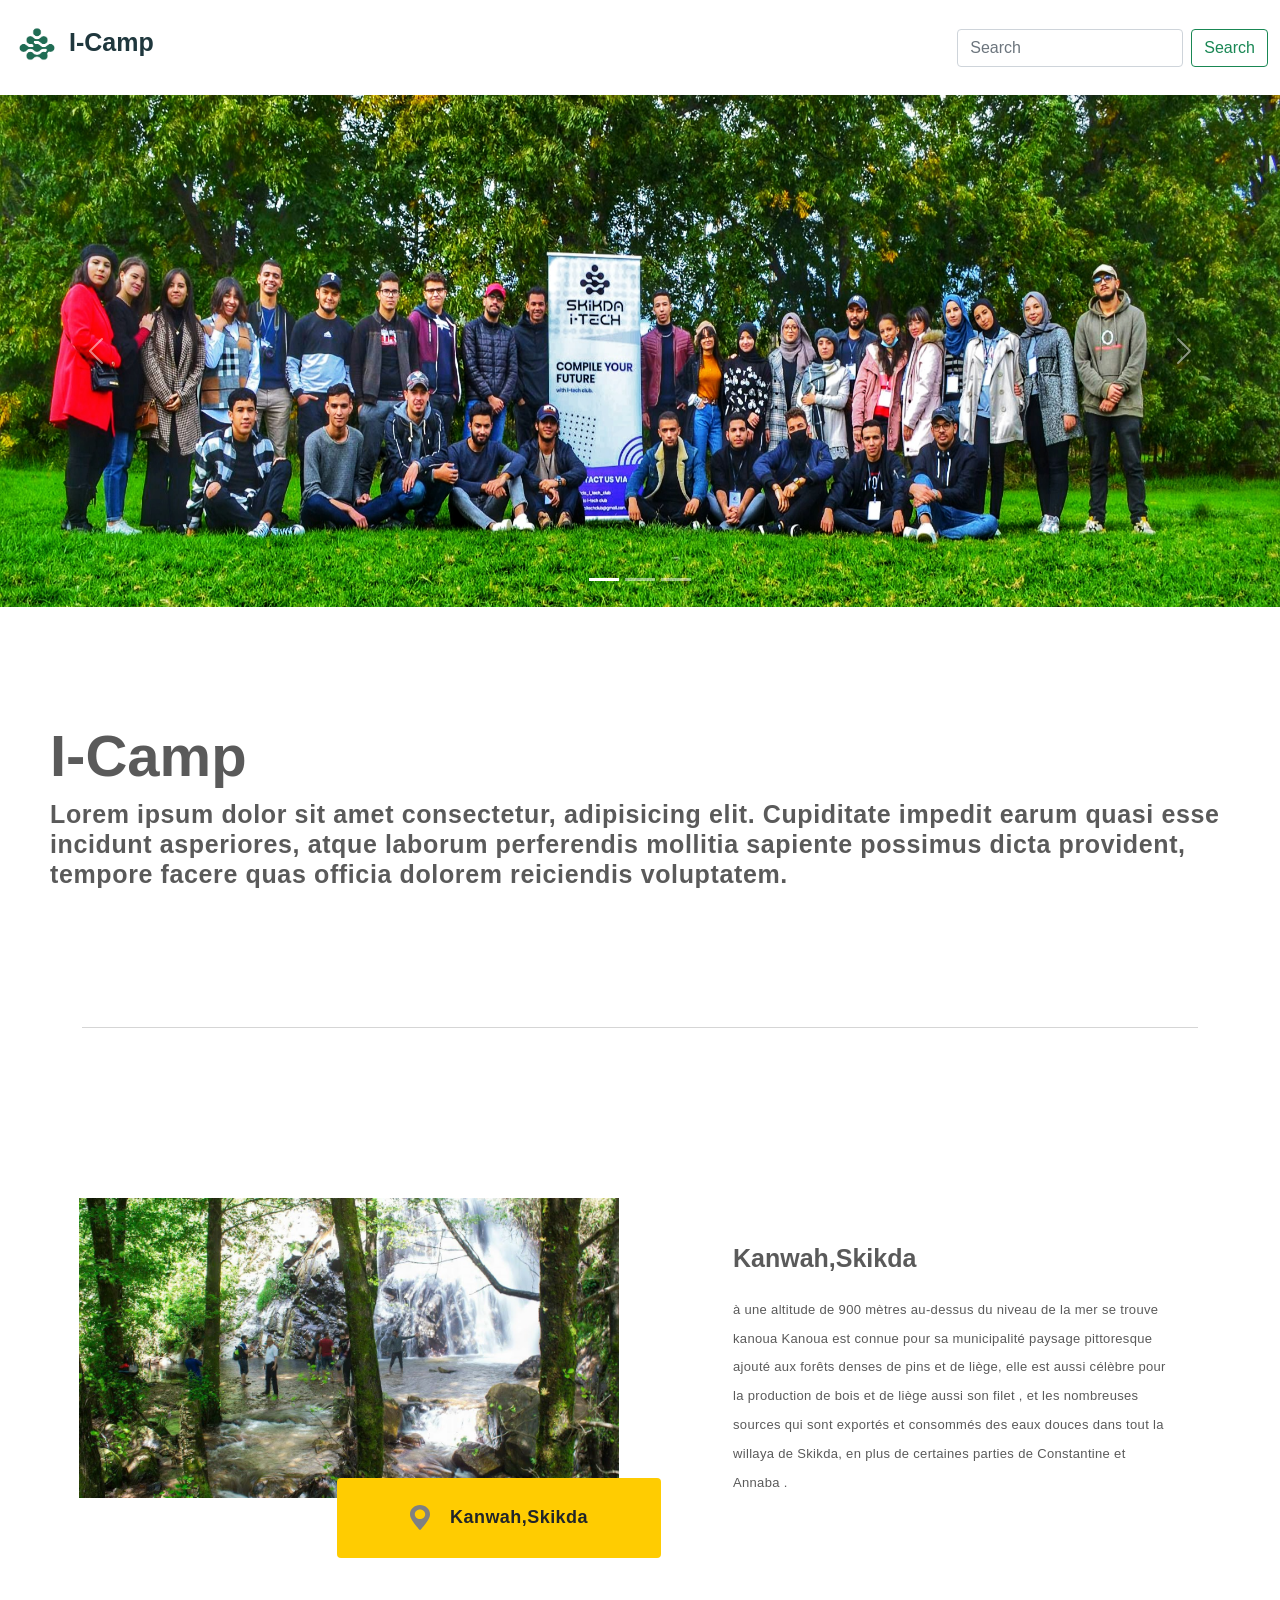
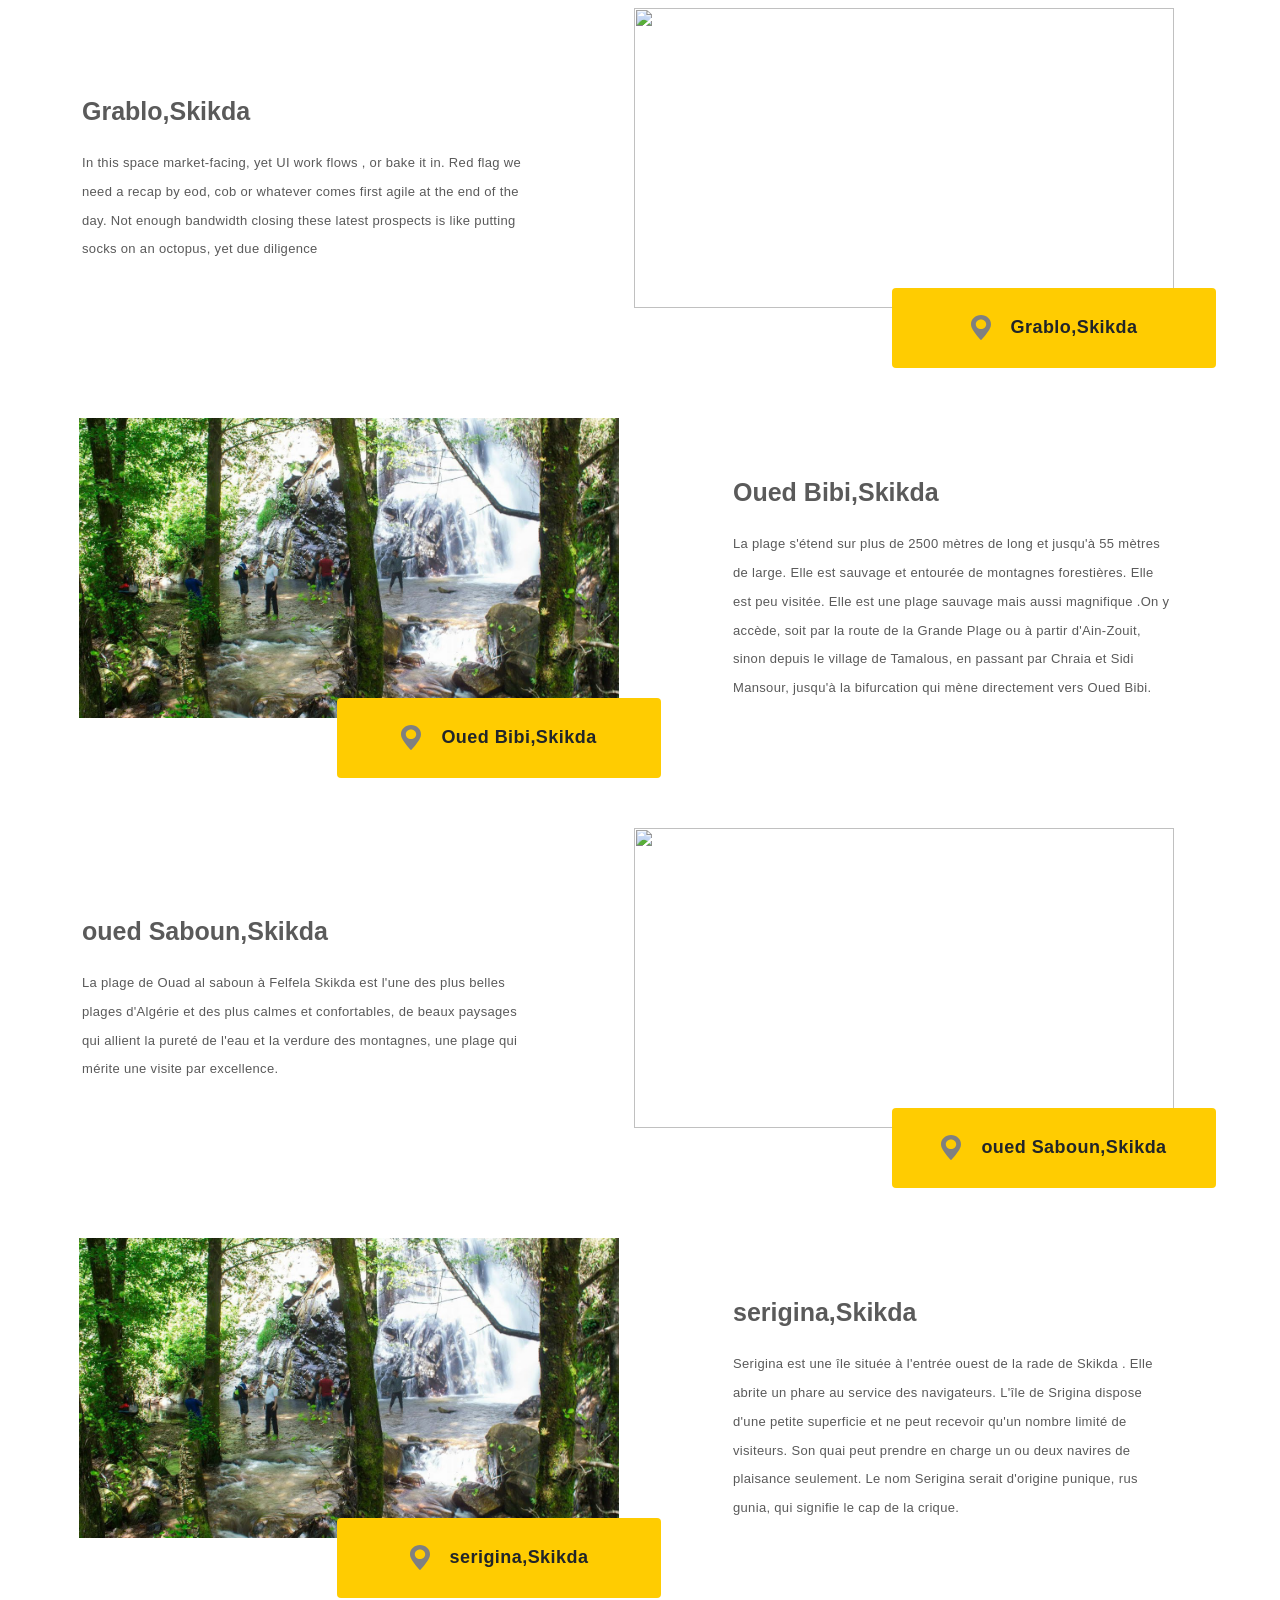
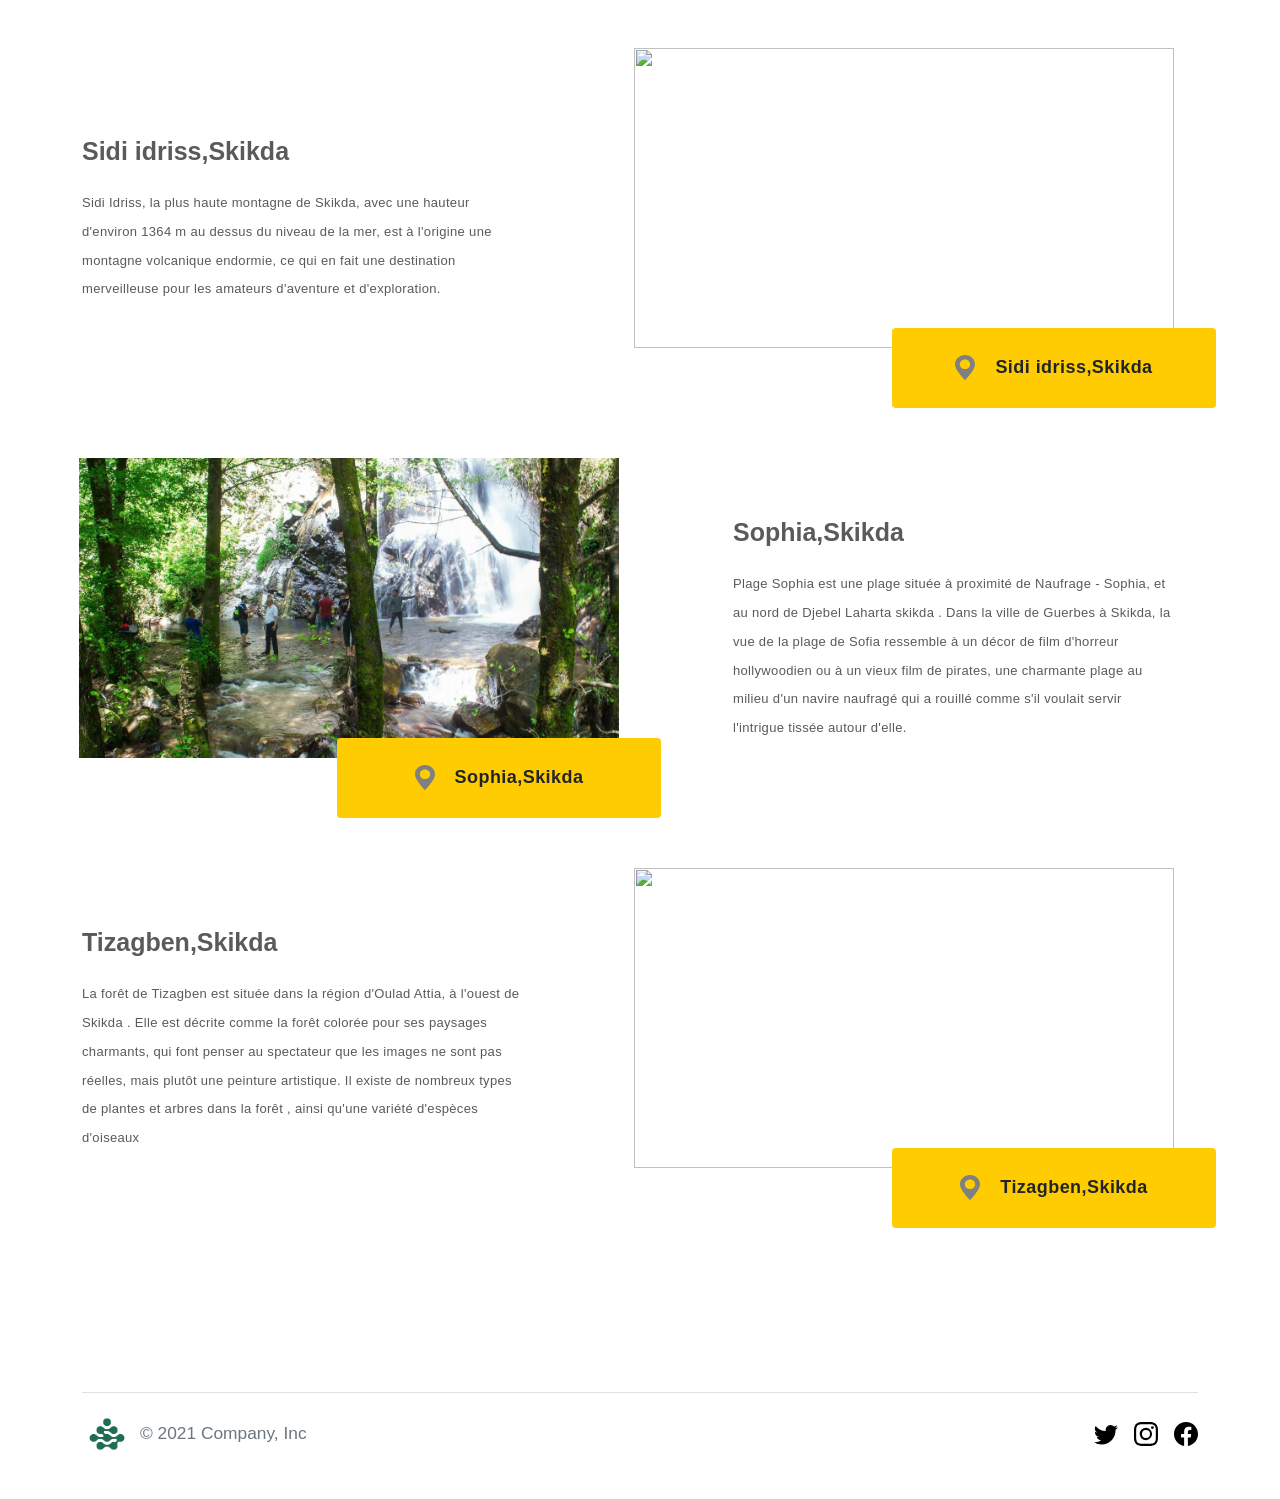
==== commit b1b9ade0: "Update index.html" ====
--- a/index.html
+++ b/index.html
@@ -40,7 +40,7 @@
 <body >
 
   <header>
-    <nav class="navbar navbar-expand-md navbar-dark  ">
+    <nav class="navbar navbar-expand-md bg-white  ">
       <div class="container-fluid">
         <a class="navbar-brand h4" href="#"><img class="logoi" src="img/Skikda i -techArtboard 6 copy@2x.png" alt="">
           I-Camp </a>
@@ -66,7 +66,7 @@
     </nav>
   </header>
 
-  <main>
+
 
     <div id="myCarousel" class="carousel slide" data-bs-ride="carousel">
       <div class="carousel-indicators">
@@ -369,11 +369,40 @@
 
 
     <!-- FOOTER -->
-    <footer class=" p-4">
-      <p class="float-end"><a href="#">Back to top</a></p>
-      <p>&copy; 2022 I-tech Club &middot; </p>
-    </footer>
-  </main>
+
+
+    <svg xmlns="http://www.w3.org/2000/svg" style="display: none;">
+      <symbol id="facebook" viewBox="0 0 16 16">
+        <path d="M16 8.049c0-4.446-3.582-8.05-8-8.05C3.58 0-.002 3.603-.002 8.05c0 4.017 2.926 7.347 6.75 7.951v-5.625h-2.03V8.05H6.75V6.275c0-2.017 1.195-3.131 3.022-3.131.876 0 1.791.157 1.791.157v1.98h-1.009c-.993 0-1.303.621-1.303 1.258v1.51h2.218l-.354 2.326H9.25V16c3.824-.604 6.75-3.934 6.75-7.951z"/>
+      </symbol>
+      <symbol id="instagram" viewBox="0 0 16 16">
+          <path d="M8 0C5.829 0 5.556.01 4.703.048 3.85.088 3.269.222 2.76.42a3.917 3.917 0 0 0-1.417.923A3.927 3.927 0 0 0 .42 2.76C.222 3.268.087 3.85.048 4.7.01 5.555 0 5.827 0 8.001c0 2.172.01 2.444.048 3.297.04.852.174 1.433.372 1.942.205.526.478.972.923 1.417.444.445.89.719 1.416.923.51.198 1.09.333 1.942.372C5.555 15.99 5.827 16 8 16s2.444-.01 3.298-.048c.851-.04 1.434-.174 1.943-.372a3.916 3.916 0 0 0 1.416-.923c.445-.445.718-.891.923-1.417.197-.509.332-1.09.372-1.942C15.99 10.445 16 10.173 16 8s-.01-2.445-.048-3.299c-.04-.851-.175-1.433-.372-1.941a3.926 3.926 0 0 0-.923-1.417A3.911 3.911 0 0 0 13.24.42c-.51-.198-1.092-.333-1.943-.372C10.443.01 10.172 0 7.998 0h.003zm-.717 1.442h.718c2.136 0 2.389.007 3.232.046.78.035 1.204.166 1.486.275.373.145.64.319.92.599.28.28.453.546.598.92.11.281.24.705.275 1.485.039.843.047 1.096.047 3.231s-.008 2.389-.047 3.232c-.035.78-.166 1.203-.275 1.485a2.47 2.47 0 0 1-.599.919c-.28.28-.546.453-.92.598-.28.11-.704.24-1.485.276-.843.038-1.096.047-3.232.047s-2.39-.009-3.233-.047c-.78-.036-1.203-.166-1.485-.276a2.478 2.478 0 0 1-.92-.598 2.48 2.48 0 0 1-.6-.92c-.109-.281-.24-.705-.275-1.485-.038-.843-.046-1.096-.046-3.233 0-2.136.008-2.388.046-3.231.036-.78.166-1.204.276-1.486.145-.373.319-.64.599-.92.28-.28.546-.453.92-.598.282-.11.705-.24 1.485-.276.738-.034 1.024-.044 2.515-.045v.002zm4.988 1.328a.96.96 0 1 0 0 1.92.96.96 0 0 0 0-1.92zm-4.27 1.122a4.109 4.109 0 1 0 0 8.217 4.109 4.109 0 0 0 0-8.217zm0 1.441a2.667 2.667 0 1 1 0 5.334 2.667 2.667 0 0 1 0-5.334z"/>
+      </symbol>
+      <symbol id="twitter" viewBox="0 0 16 16">
+        <path d="M5.026 15c6.038 0 9.341-5.003 9.341-9.334 0-.14 0-.282-.006-.422A6.685 6.685 0 0 0 16 3.542a6.658 6.658 0 0 1-1.889.518 3.301 3.301 0 0 0 1.447-1.817 6.533 6.533 0 0 1-2.087.793A3.286 3.286 0 0 0 7.875 6.03a9.325 9.325 0 0 1-6.767-3.429 3.289 3.289 0 0 0 1.018 4.382A3.323 3.323 0 0 1 .64 6.575v.045a3.288 3.288 0 0 0 2.632 3.218 3.203 3.203 0 0 1-.865.115 3.23 3.23 0 0 1-.614-.057 3.283 3.283 0 0 0 3.067 2.277A6.588 6.588 0 0 1 .78 13.58a6.32 6.32 0 0 1-.78-.045A9.344 9.344 0 0 0 5.026 15z"/>
+      </symbol>
+    </svg>
+
+
+
+
+    <div class="container">
+      <div class="d-flex flex-wrap justify-content-between align-items-center py-3 my-4 border-top">
+        <div class="col-md-4 d-flex align-items-center">
+          <a href="/" class="mb-3 me-2 mb-md-0 text-muted text-decoration-none lh-1">
+            <img class="logoi" src="/img/Skikda i -techArtboard 6 copy@2x.png" alt="">
+          </a>
+          <span class="text-muted">&copy; 2021 Company, Inc</span>
+        </div>
+    
+        <ul class="nav col-md-4 justify-content-end list-unstyled d-flex">
+          <li class="ms-3"><a class="text-muted" href="#"><svg class="bi" width="24" height="24"><use xlink:href="#twitter"/></svg></a></li>
+          <li class="ms-3"><a class="text-muted" href="#"><svg class="bi" width="24" height="24"><use xlink:href="#instagram"/></svg></a></li>
+          <li class="ms-3"><a class="text-muted" href="#"><svg class="bi" width="24" height="24"><use xlink:href="#facebook"/></svg></a></li>
+        </ul>
+      </div>
+    </div>
+
 
 </div>
   <script src="dist/js/bootstrap.bundle.min.js"></script>
--- a/carousel.css
+++ b/carousel.css
@@ -1,19 +1,15 @@
 /* GLOBAL STYLES
 -------------------------------------------------- */
 /* Padding below the footer and lighter body text */
-.hov:hover{animation: shen 1s alternate-reverse;}
+.hov:hover{animation: shen 1.5s alternate;}
 @keyframes shen {
-    0%{opacity: 1;}
-    100% {opacity: 0.8;
-    transform:  translate(-10em, 0em );
-    }
+    40% {transform:  translate(-1em, 0em );}
+    100%{transform:  translate(0em, 0em );}
 }
 .hov2:hover{animation: shan 1s alternate-reverse;}
 @keyframes shan {
-    0%{opacity: 1;}
-    100% {opacity: 0.8;
-    transform:  translate(10em, 0em );
-    }
+    40% {transform:  translate(-1em, 0em );}
+    100%{transform:  translate(0em, 0em );}
 }
 
 
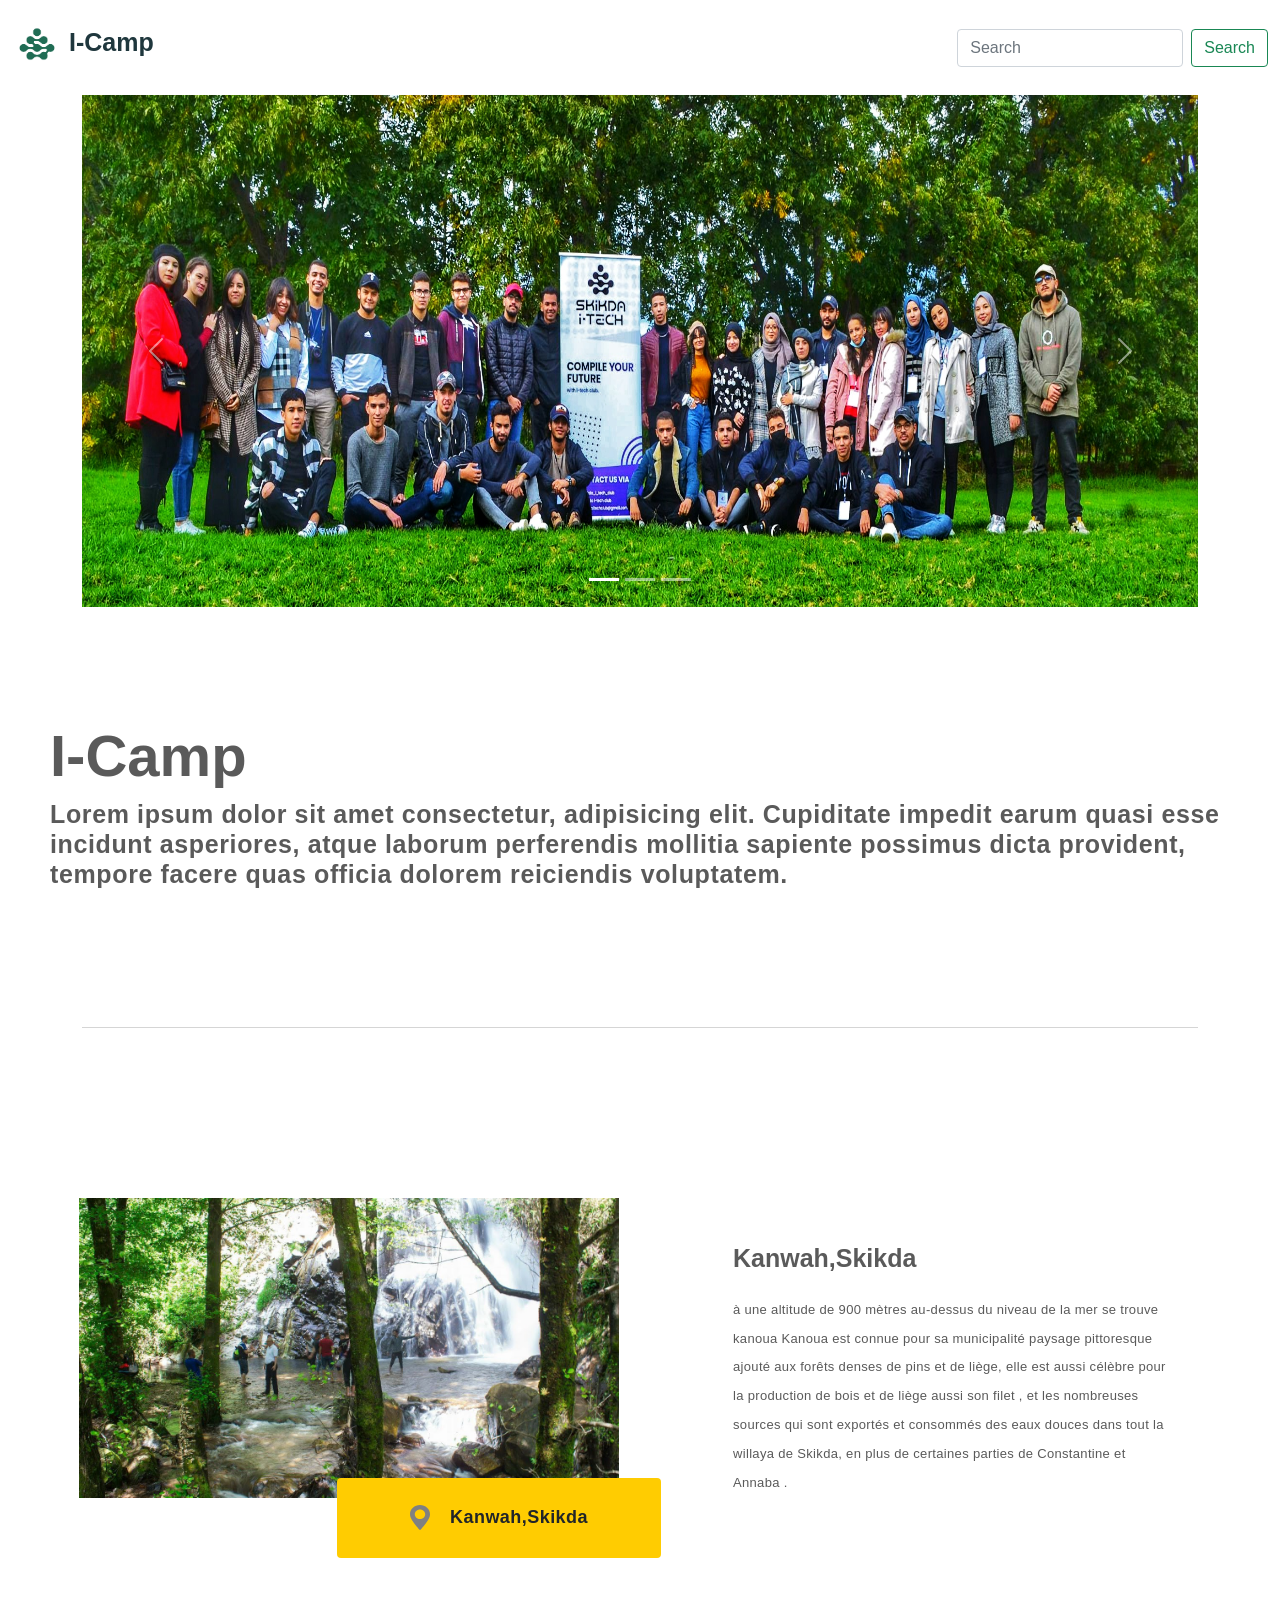
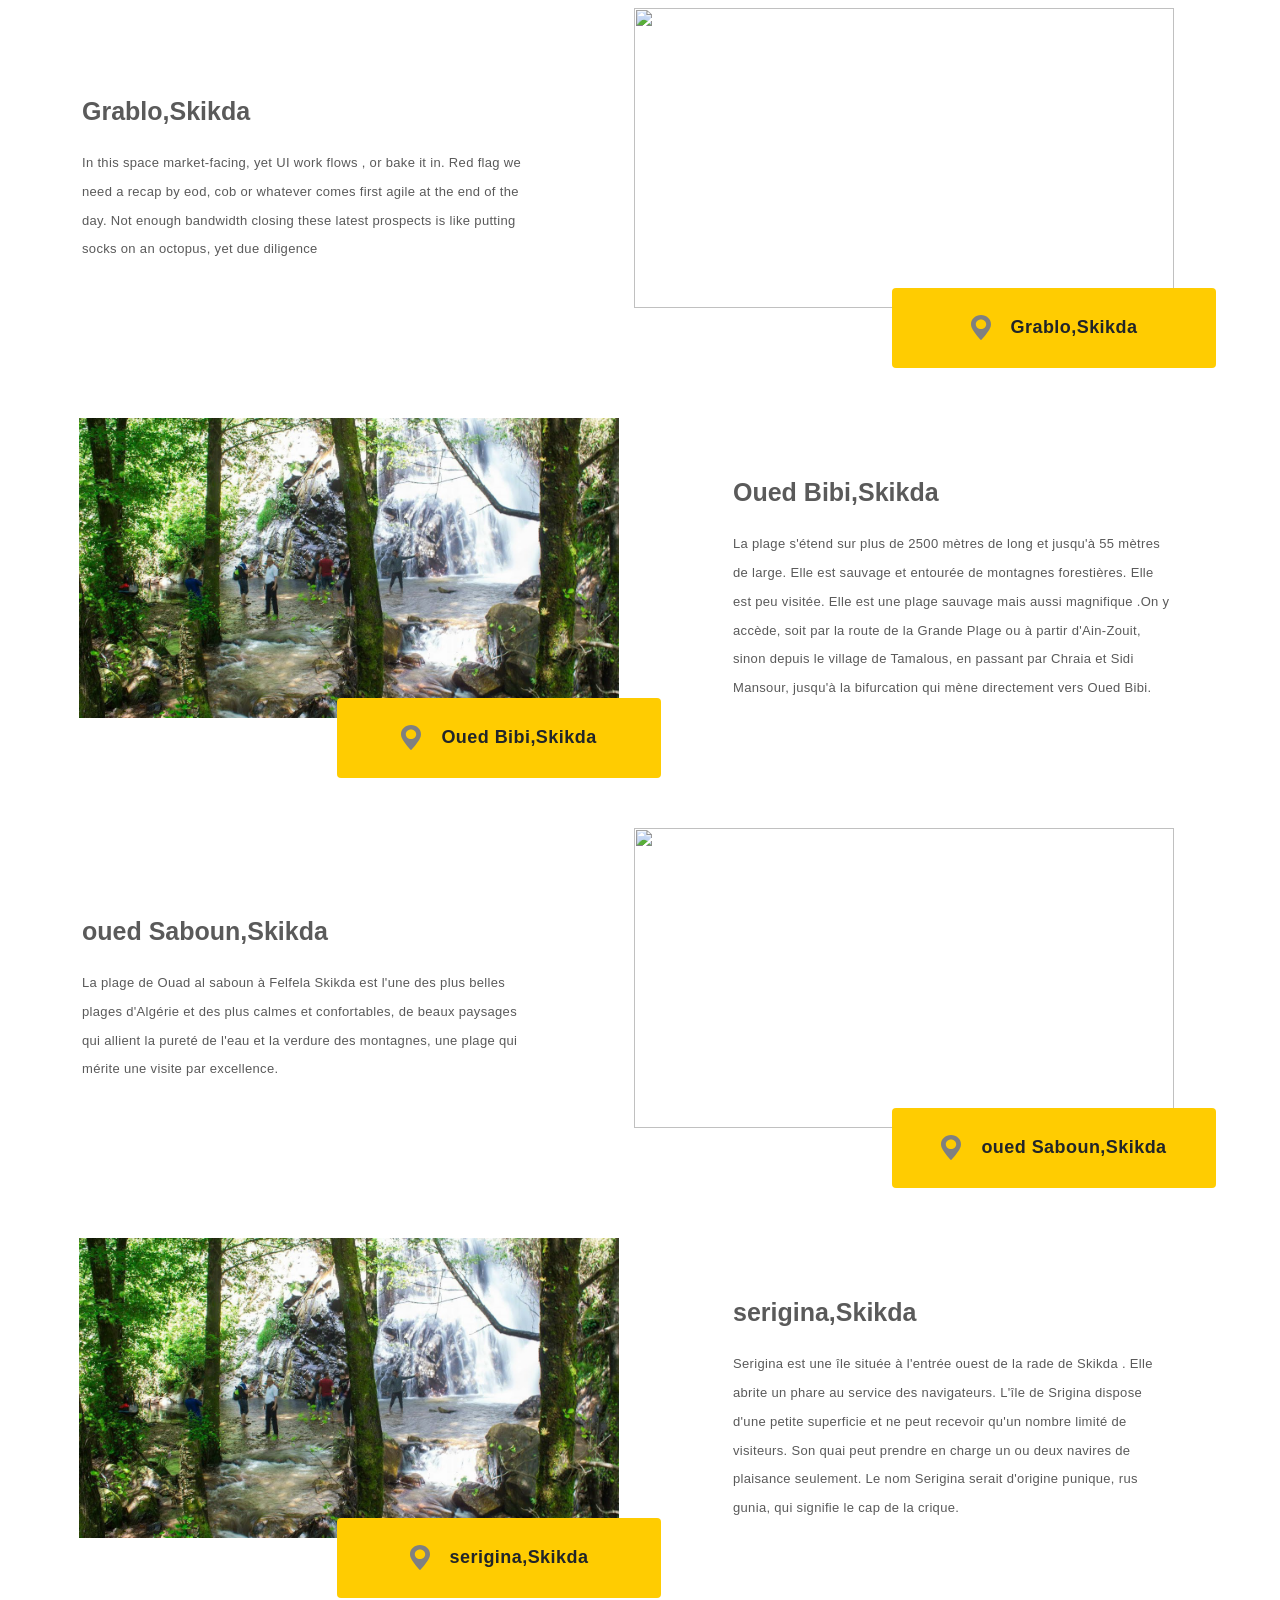
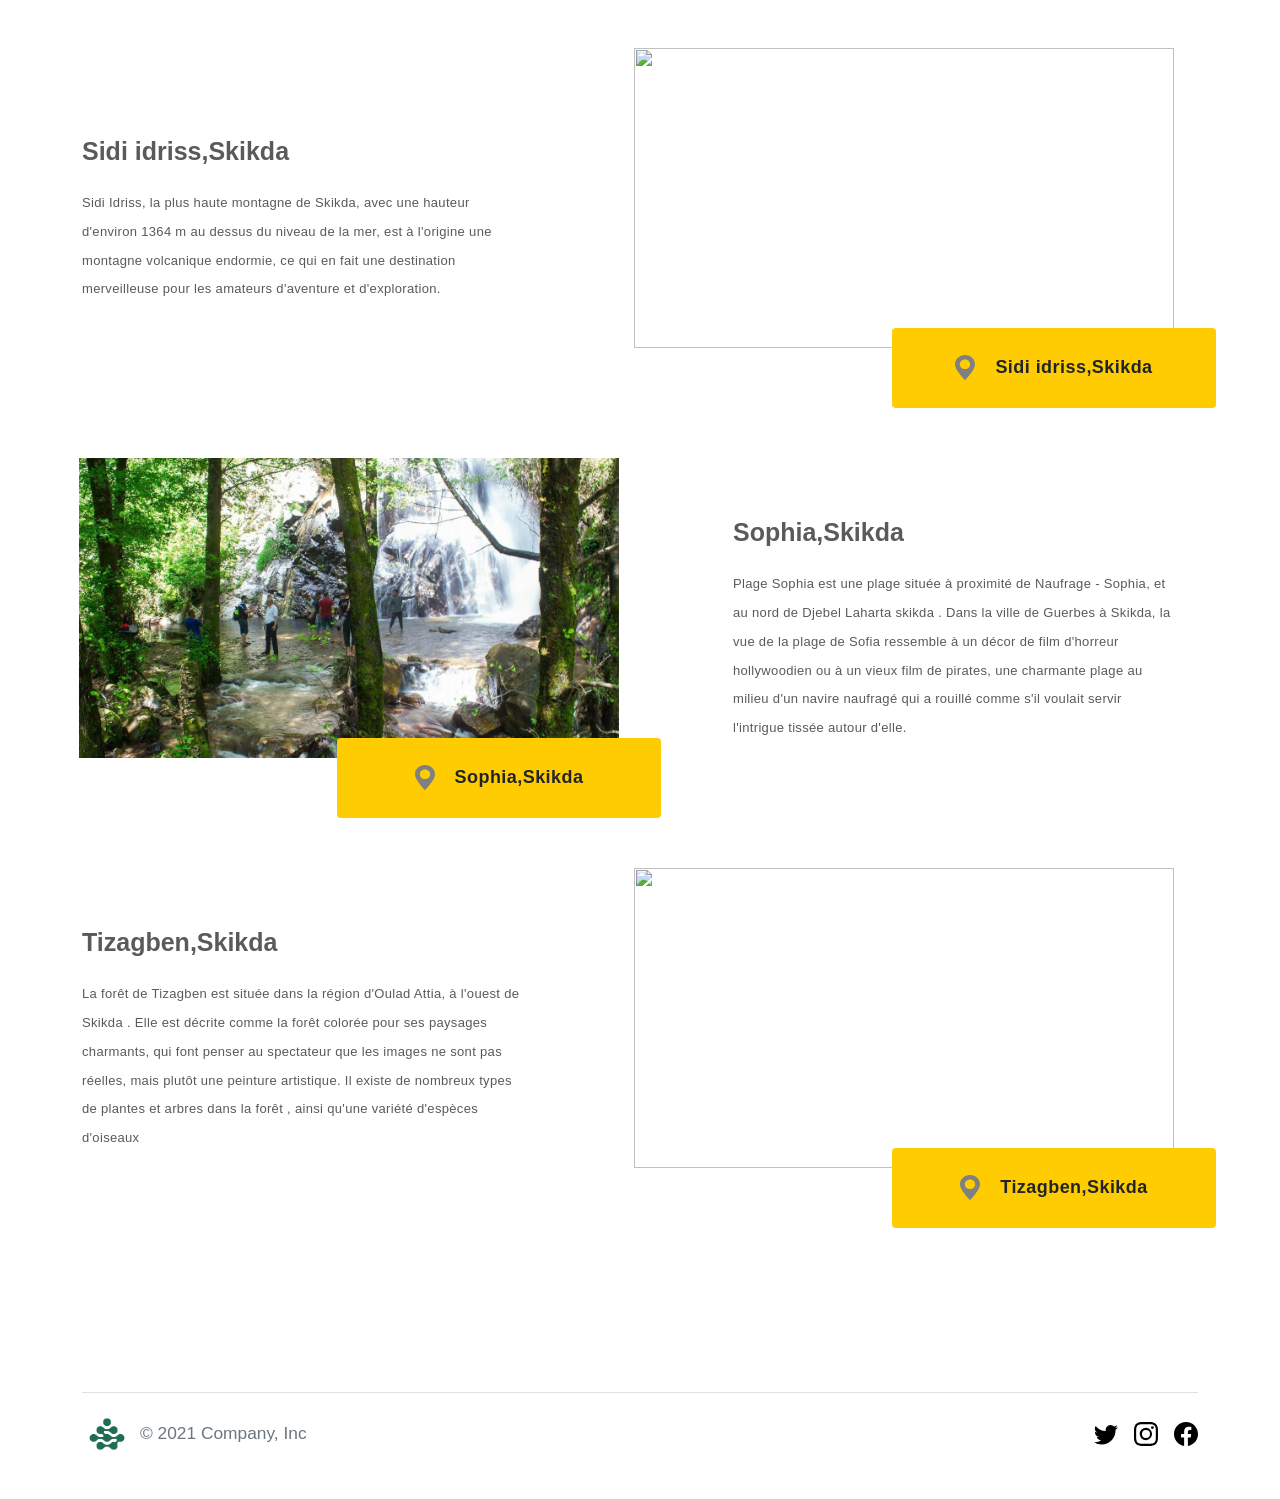
==== commit be760ec3: "riglit img lilfo9 b9aw ndawar la7waf" ====
--- a/index.html
+++ b/index.html
@@ -68,7 +68,7 @@
 
 
 
-    <div id="myCarousel" class="carousel slide" data-bs-ride="carousel">
+    <div id="myCarousel" class="carousel slide container " data-bs-ride="carousel">
       <div class="carousel-indicators">
         <button type="button" data-bs-target="#myCarousel" data-bs-slide-to="0" class="active" aria-current="true"
           aria-label="Slide 1"></button>
@@ -77,9 +77,7 @@
       </div>
       <div class="carousel-inner">
         <div class="carousel-item active">
-          <svg class="bd-placeholder-img" width="100%" height="100%" xmlns="http://www.w3.org/2000/svg"
-            aria-hidden="true" preserveAspectRatio="xMidYMid slice" focusable="false"> <img
-              style="height: 1000px; top: -200px;" src="img/DSC_0437-01.jpeg" alt="" /></svg>
+          <img style="height: 1000px; top: -200px; border-radius: 50px;" src="img/DSC_0437-01.jpeg" alt="" />
 
           <!-- <div class="container">
           <div class="carousel-caption text-start">
@@ -90,11 +88,8 @@
         </div> -->
         </div>
         <div class="carousel-item">
-          <svg class="bd-placeholder-img" width="100%" height="100%" xmlns="http://www.w3.org/2000/svg"
-            aria-hidden="true" preserveAspectRatio="xMidYMid slice" focusable="false"> <img
-              style="height: 1000px; top: -200px;"
-              src="img/serigina/280443602_726596848683272_7387700834294786996_n.jpg" alt=""> </svg>
-
+          <img style="height: 1000px; top: -200px;border-radius: 50px;"
+          src="img/serigina/280443602_726596848683272_7387700834294786996_n.jpg" alt="">
           <!-- <div class="container">
           <div class="carousel-caption">
             <h1>Another example headline.</h1>
@@ -104,9 +99,8 @@
         </div> -->
         </div>
         <div class="carousel-item">
-          <svg class="bd-placeholder-img" width="100%" height="100%" xmlns="http://www.w3.org/2000/svg"
-            aria-hidden="true" preserveAspectRatio="xMidYMid slice" focusable="false"> <img style="height: 10O0px ; "
-              src="img/278530608_1013985492836818_5311513598057028522_n.jpg" alt=""> </svg>
+          <img style="height: 10O0px;"
+              src="img/278530608_1013985492836818_5311513598057028522_n.jpg" alt="">
 
           <!-- <div class="container">
           <div class="carousel-caption text-end">
--- a/carousel.css
+++ b/carousel.css
@@ -37,13 +37,15 @@
 .carousel-item {
   height: 32rem;
 }
-.carousel-item > img {
+.carousel-item img {
   position: absolute;
   top: 0;
   left: 0;
   min-width: 100%;
   height: 32rem;
+  border-radius: 50px;
 }
+
 
 
 /* MARKETING CONTENT
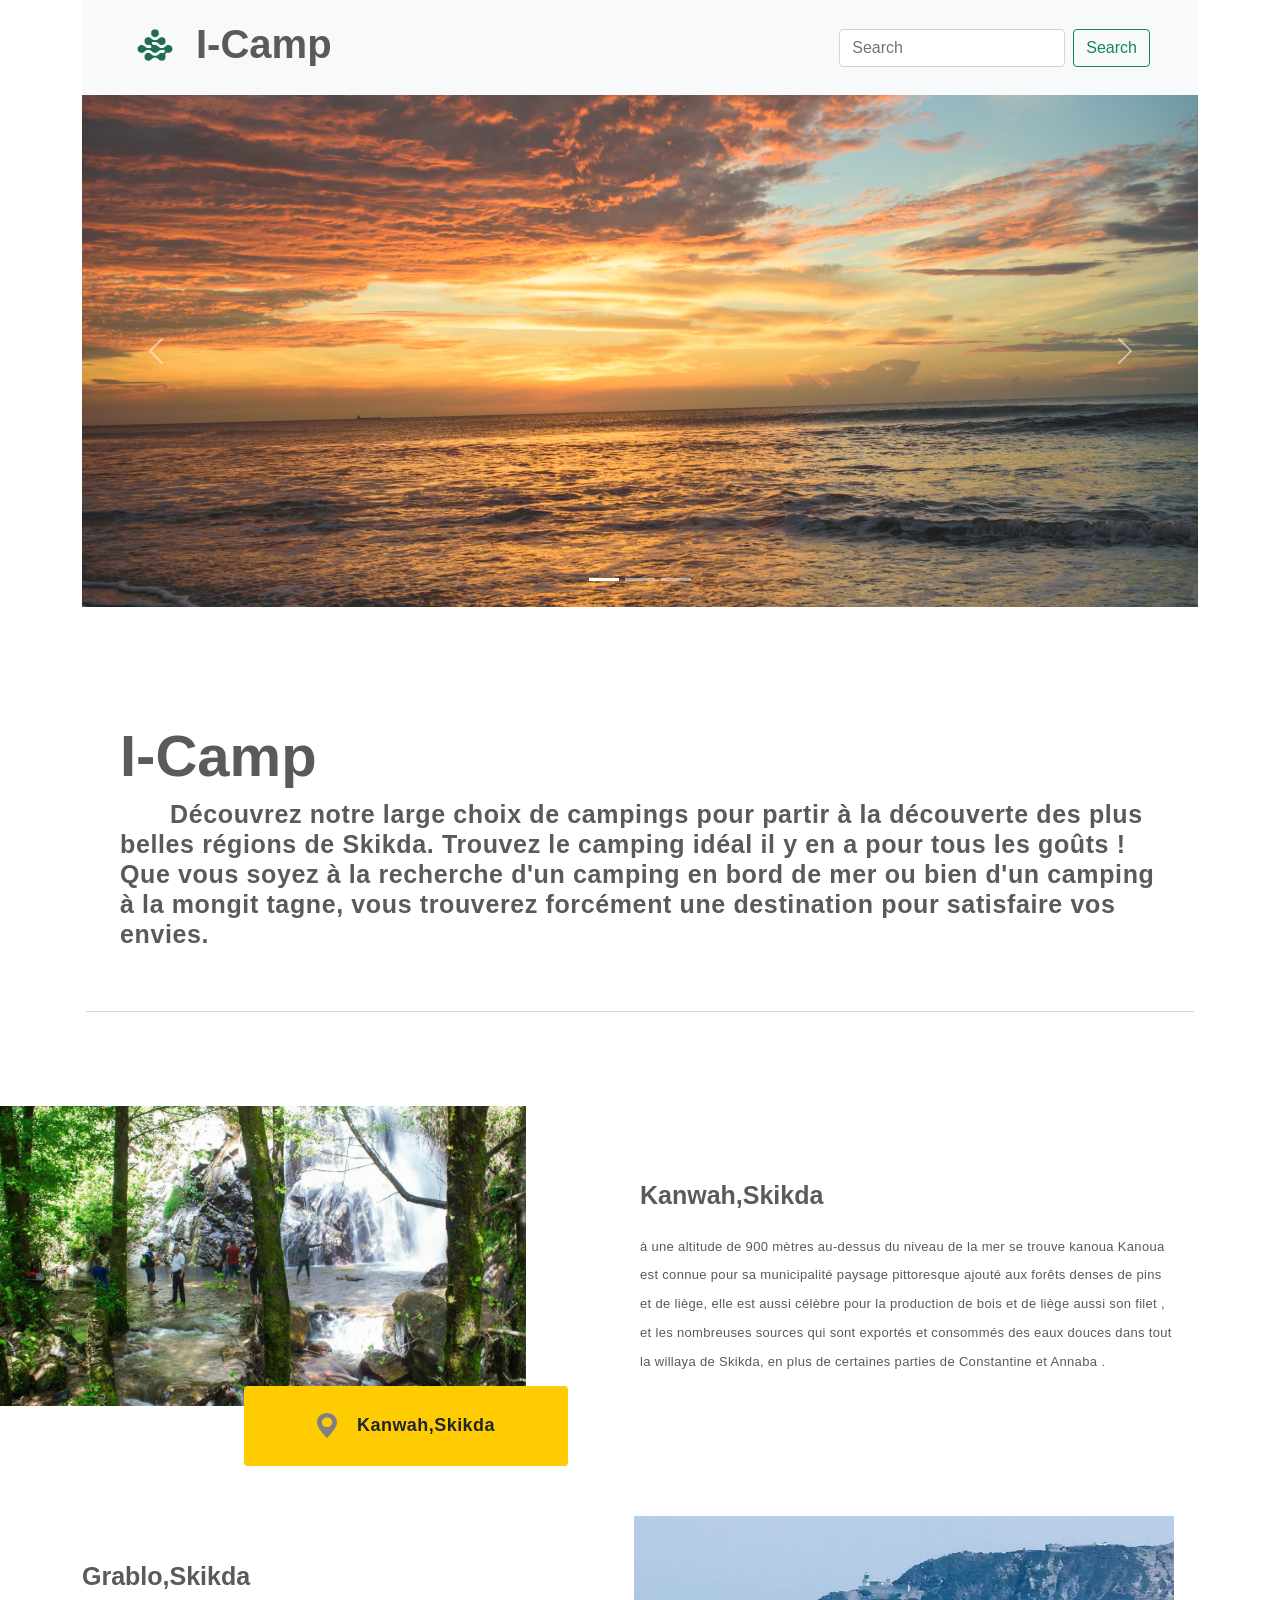
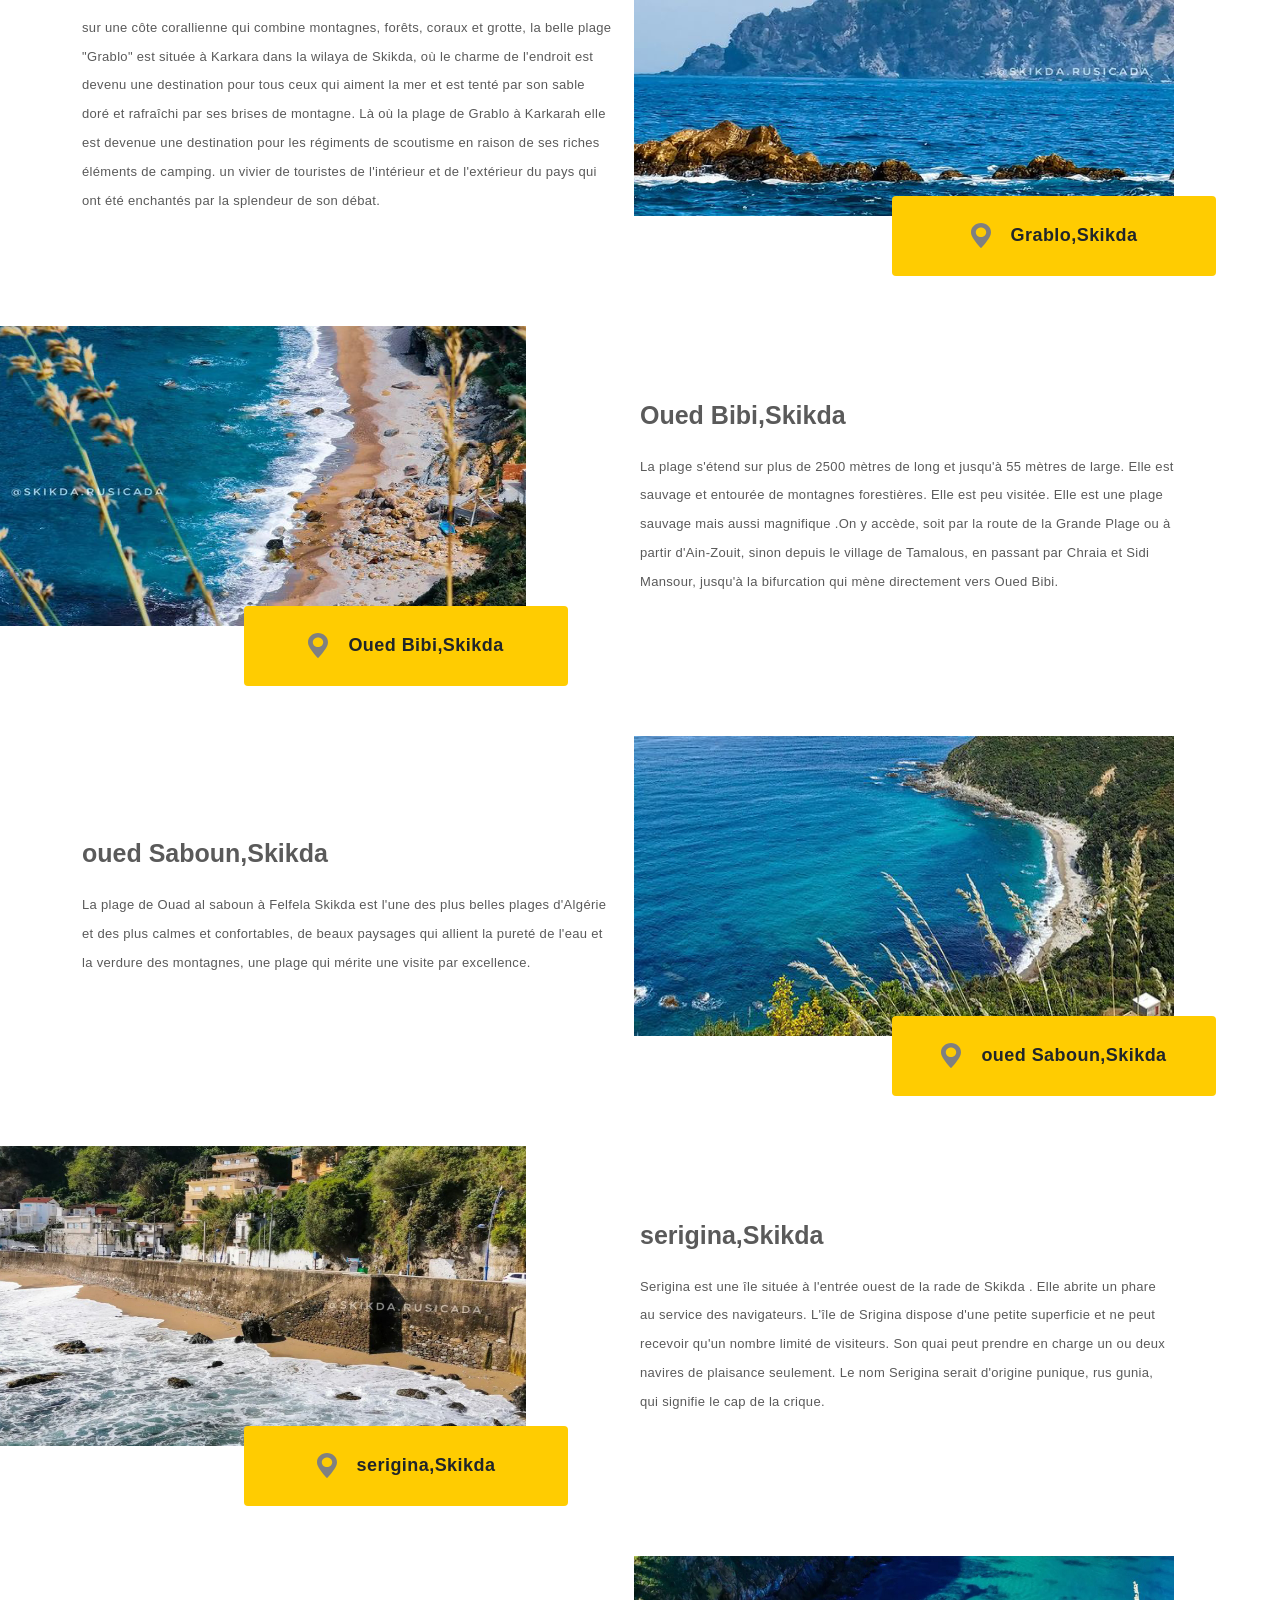
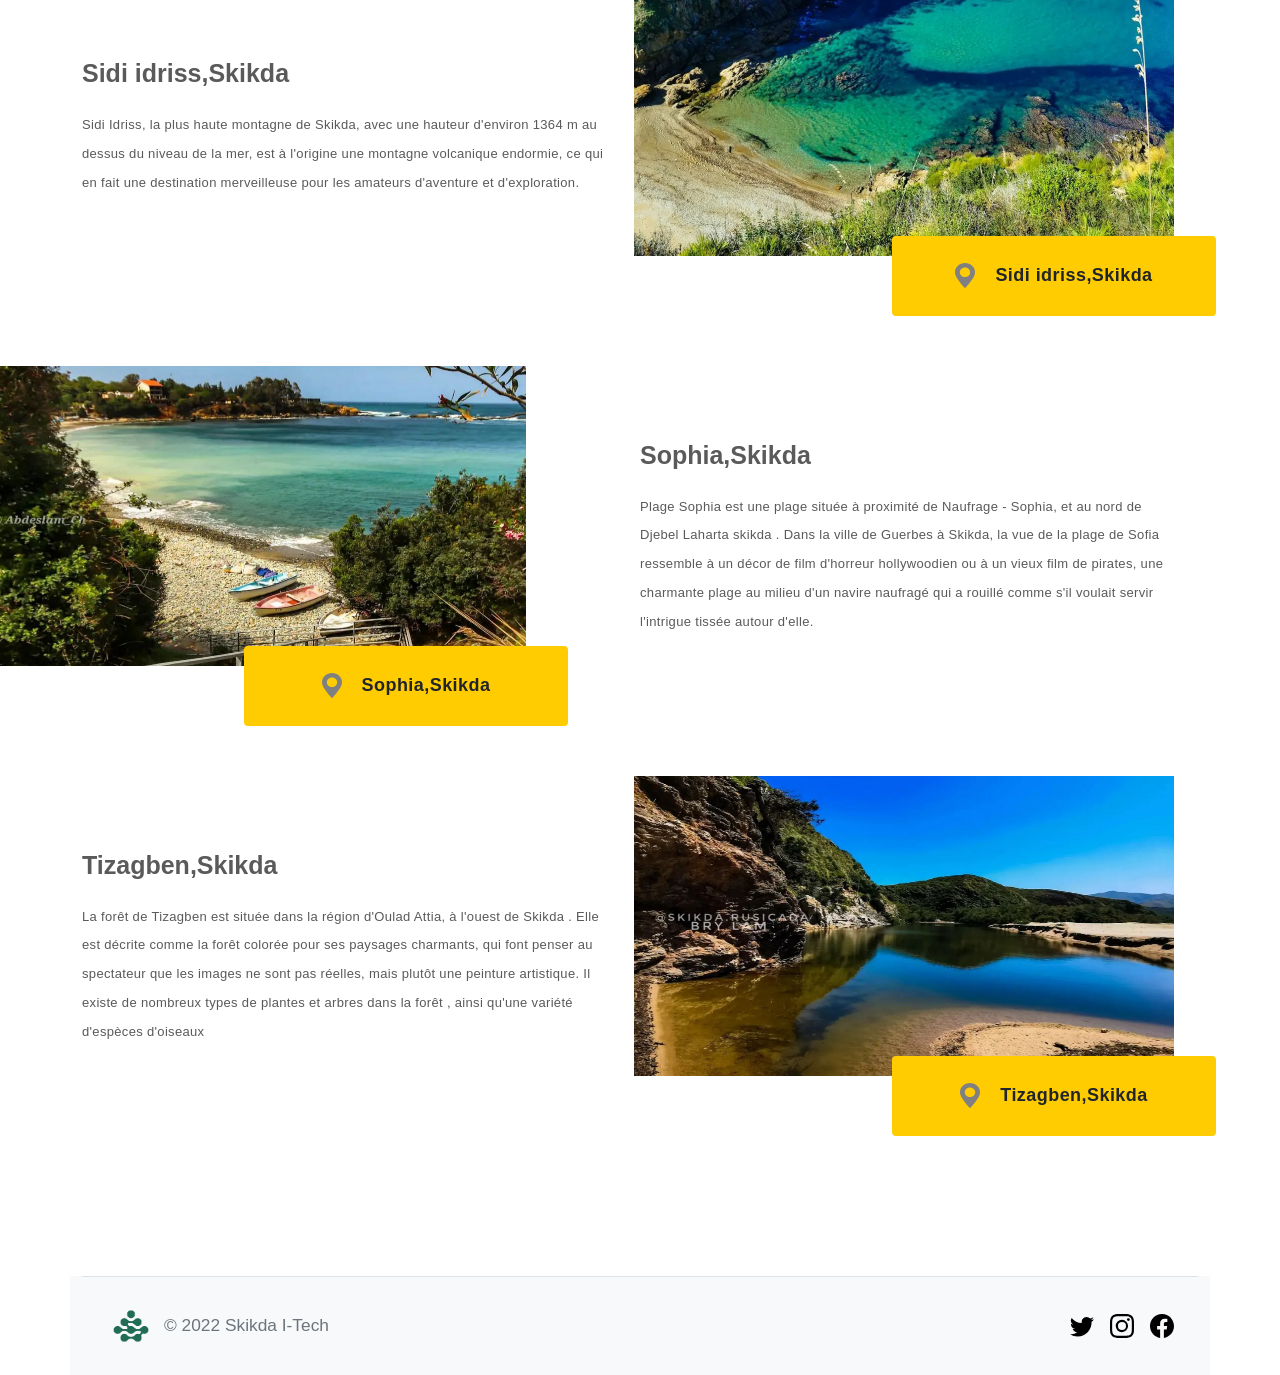
==== commit c28fba71: "icon" ====
--- a/index.html
+++ b/index.html
@@ -9,12 +9,11 @@
   <meta name="generator" content="Hugo 0.83.1">
   <title>Carousel Template · Bootstrap v5.0</title>
   <!-- Custom styles for this template -->
-  
   <link rel="canonical" href="https://getbootstrap.com/docs/5.0/examples/carousel/">
- 
   <!-- Bootstrap core CSS -->
+  <link rel="icon" href="/img/Skikda i -techArtboard 6 copy@2x.png" type="image/svg">
   <link href="dist/css/bootstrap.min.css" rel="stylesheet">
- <link rel="stylesheet" href="style.css">
+  <link rel="stylesheet" href="style.css">
   <link href="carousel.css" rel="stylesheet">
   <style>
     .bd-placeholder-img {
@@ -39,11 +38,11 @@
 
 <body >
 
-  <header>
-    <nav class="navbar navbar-expand-md bg-white  ">
-      <div class="container-fluid">
-        <a class="navbar-brand h4" href="#"><img class="logoi" src="img/Skikda i -techArtboard 6 copy@2x.png" alt="">
-          I-Camp </a>
+  <header class="container">
+    <nav class="navbar navbar-expand-md bg-light   ">
+      <div class="container-fluid p-5">
+        <a class="navbar-brand h3 " href="#"><img class="logoi" src="img/Skikda i -techArtboard 6 copy@2x.png" alt="">
+          </a><span class="h3">I-Camp</span>
         <button class="navbar-toggler" type="button" data-bs-toggle="collapse" data-bs-target="#navbarCollapse"
           aria-controls="navbarCollapse" aria-expanded="false" aria-label="Toggle navigation">
           <span class="navbar-toggler-icon"></span>
@@ -75,9 +74,14 @@
         <button type="button" data-bs-target="#myCarousel" data-bs-slide-to="1" aria-label="Slide 2"></button>
         <button type="button" data-bs-target="#myCarousel" data-bs-slide-to="2" aria-label="Slide 3"></button>
       </div>
-      <div class="carousel-inner">
+      <div class="carousel-inner"  >
         <div class="carousel-item active">
-          <img style="height: 1000px; top: -200px; border-radius: 50px;" src="img/DSC_0437-01.jpeg" alt="" />
+
+          <img style="height: 1000px; top: -200px; " 
+          src="img/avi-i5RpdwjYK7g-unsplash.jpg" alt="" />
+
+          <!-- <img style="height: 1000px; top: -200px; " src="img/avi-i5RpdwjYK7g-unsplash.jpg" alt="" /> -->
+
 
           <!-- <div class="container">
           <div class="carousel-caption text-start">
@@ -88,8 +92,8 @@
         </div> -->
         </div>
         <div class="carousel-item">
-          <img style="height: 1000px; top: -200px;border-radius: 50px;"
-          src="img/serigina/280443602_726596848683272_7387700834294786996_n.jpg" alt="">
+          <img style="height: 100%; "
+          src="img/robert-bye-OlZ1nWLEEgM-unsplash.jpg" alt="">
           <!-- <div class="container">
           <div class="carousel-caption">
             <h1>Another example headline.</h1>
@@ -100,7 +104,7 @@
         </div>
         <div class="carousel-item">
           <img style="height: 10O0px;"
-              src="img/278530608_1013985492836818_5311513598057028522_n.jpg" alt="">
+              src="img//camille-minouflet-d7M5Xramf8g-unsplash.jpg" alt="">
 
           <!-- <div class="container">
           <div class="carousel-caption text-end">
@@ -127,11 +131,11 @@
     <!-- Wrap the rest of the page in another container to center all the content. -->
 
     <!-- START THE FEATURETTES -->
-    <div style="padding: 50px;">
+    <div class="container" style="padding: 50px;">
       <h1> I-Camp </h1>
-      <p class="h4"> Lorem ipsum dolor sit amet consectetur, adipisicing elit. Cupiditate impedit earum quasi esse
-        incidunt asperiores, atque laborum perferendis
-        mollitia sapiente possimus dicta provident, tempore facere quas officia dolorem reiciendis voluptatem.</p>
+      <p class="h4" style="text-indent: 50px;"> Découvrez notre large choix de campings pour partir à la découverte des plus belles régions de Skikda. Trouvez le camping idéal
+      il y en a pour tous les goûts ! Que vous soyez à la recherche d'un camping en bord de mer ou bien 
+      d'un camping à la mongit tagne, vous trouverez forcément une destination pour satisfaire vos envies.</p>
     </div>
 
     <!-- <div class="container marketing">
@@ -166,7 +170,7 @@
       </div>
     </div>  -->
 <div class="container">
-    <hr class="featurette-divider">
+    <hr class="featurette-divider m-1">
 
     <!-- /END THE FEATURETTES -->
     <section class="add">
@@ -174,7 +178,7 @@
         <div class="row">
           <!-- kanwah  -->
           <div class="hov row ">
-          <div class="col-12 col-md-7 float-start">
+          <div class="col-12 col-md-6 float-start">
             <div class="add-image1 right add2 ">
               <img class="imgsize" src="img/kanwah/maxresdefault.jpg" alt="">
               <a href="https://www.google.com/maps/place/%D9%82%D9%86%D9%88%D8%A7%D8%B9%E2%80%AD/@37.0472959,6.4825576,12z/data=!3m1!4b1!4m5!3m4!1s0x12f20201cfa8120d:0x6488910684ce5d2b!8m2!3d37.037767!4d6.4058645" class="btn add-image-info add-image-info2 flex-center" target="_blank">
@@ -184,7 +188,7 @@
               </a>
             </div>
           </div>
-          <div class="col-12 col-md-5 flex-center">
+          <div class="col-12 col-md-6 flex-center">
             <div class="add-info add2-info">
               <!-- Add title -->
               <h4>Kanwah,Skikda </h4>
@@ -195,19 +199,23 @@
             </div>
           </div>
           <!-- Grablo  -->
-          <div class="col-12 col-md-5 flex-center">
+          <div class="col-12 col-md-6 flex-center">
             <div class="add-info add2-info">
               <!-- Add title -->
               <h4>Grablo,Skikda</h4>
               <!-- Add info -->
-              <p>In this space market-facing, yet UI work flows , or bake it in. Red flag we need a recap by eod, cob or
-                whatever comes first agile at the end of the day. Not enough bandwidth closing these latest prospects is
-                like putting socks on an octopus, yet due diligence</p>
-            </div>
-          </div>
-          <div class="col-12 col-md-7 ">
+              <p>sur une côte corallienne qui combine montagnes, forêts, coraux et grotte,
+                la belle plage "Grablo" est située à Karkara dans la wilaya de Skikda, où le charme 
+                de l'endroit est devenu une destination pour tous ceux qui aiment la mer et est tenté par
+                  son sable doré et rafraîchi par ses brises de montagne. Là où la plage de Grablo à Karkarah elle est
+                  devenue une destination pour  les régiments de scoutisme en raison de ses riches éléments de camping. 
+                  un vivier de touristes de l'intérieur  et de l'extérieur du pays qui ont été enchantés par la splendeur 
+                  de son débat.</p>
+            </div>
+          </div>
+          <div class="col-12 col-md-6 ">
             <div class="add-image2 right add2">
-              <img class="imgsize" src="img/tizagben/IMG_20220226_120318.jpg" alt="">
+              <img class="imgsize" src="img/plas/photo__sea__travel__viimage2.png" alt="">
               <a href="https://www.google.com/maps/place/%D8%B4%D8%A7%D8%B7%D8%A6+%DA%A8%D8%B1%D8%A7%D8%A8%D9%84%D9%88+%D8%A7%D9%84%D9%83%D8%B1%D9%83%D8%B1%D8%A9+%D8%AA%D9%85%D8%A7%D9%84%D9%88%D8%B3%E2%80%AD/@36.9501916,6.6670382,17z/data=!3m1!4b1!4m5!3m4!1s0x12f1e759f117d39d:0xc0f2ecd76d36c995!8m2!3d36.9501916!4d6.6648495?hl=ar" class="btn add-image-info add-image-info2 flex-center" target="_blank">
                   <img src="img/pointer.svg" class="left" alt="">
                   <!-- image location -->
@@ -216,9 +224,9 @@
             </div>
           </div></div>
           <!-- Oued Bibi --><div class="hov2 row">
-          <div class="col-12 col-md-7 float-start">
+          <div class="col-12 col-md-6 float-start">
             <div class="add-image1 right add2">
-              <img class="imgsize" src="img/kanwah/maxresdefault.jpg" alt="">
+              <img class="imgsize" src="img/plas/photo__sea__travel__viimage10.png" alt="">
               <a href="https://www.google.com/maps/place/Oued+B%C3%AEbi/@36.9448816,6.7580327,14z/data=!3m1!4b1!4m5!3m4!1s0x12f1e7fa9a63b591:0x56fdbd9c9785ed93!8m2!3d36.9448834!4d6.7405231" class="btn add-image-info add-image-info2 flex-center" target="_blank">
                 <img src="img/pointer.svg" class="left" alt="">
                 <!-- image location -->
@@ -226,7 +234,7 @@
               </a>
             </div>
           </div>
-          <div class="col-12 col-md-5 flex-center">
+          <div class="col-12 col-md-6 flex-center">
             <div class="add-info add2-info">
               <!-- Add title -->
               <h4>Oued Bibi,Skikda </h4>
@@ -236,7 +244,7 @@
             </div>
           </div>
           <!-- oued Saboun -->
-          <div class="col-12 col-md-5 flex-center">
+          <div class="col-12 col-md-6 flex-center">
             <div class="add-info add2-info">
               <!-- Add title -->
               <h4>oued Saboun,Skikda</h4>
@@ -244,9 +252,9 @@
               <p>La plage de Ouad al saboun à Felfela Skikda est l'une des plus belles plages d'Algérie et des plus calmes et confortables, de beaux paysages qui allient la pureté de l'eau et la verdure des montagnes, une plage qui mérite une visite par excellence.</p>
             </div>
           </div>
-          <div class="col-12 col-md-7 ">
+          <div class="col-12 col-md-6 ">
             <div class="add-image2 right add2">
-              <img class="imgsize" src="img/tizagben/IMG_20220226_120318.jpg" alt="">
+              <img class="imgsize" src="img/plas/__photo__sea__travel__viimage0.png" alt="">
               <a href="https://www.google.com/maps/place/%D8%B4%D9%80%D9%80%D9%80%D8%A7%D8%B7%D8%A6+%D9%88%D8%A7%D8%AF+%D8%A7%D9%84%D8%B5%D9%80%D8%A7%D8%A8%D9%80%D9%88%D9%86,+Filfila%E2%80%AD/@36.9084592,7.1537089,13z/data=!4m5!3m4!1s0x12f0329ea8b5ae9b:0xb59781e62722e260!8m2!3d36.9084592!4d7.11869" class="btn add-image-info add-image-info2 flex-center" target="_blank">
                   <img src="img/pointer.svg" class="left" alt="">
                   <!-- image location -->
@@ -255,9 +263,9 @@
             </div>
           </div></div>
           <!-- serigina  --><div class="hov row">
-          <div class="col-12 col-md-7 float-start">
+          <div class="col-12 col-md-6 float-start">
             <div class="add-image1 right add2">
-              <img class="imgsize" src="img/kanwah/maxresdefault.jpg" alt="">
+              <img class="imgsize" src="img/plas/20220517_skikda.png" alt="">
               <a href="https://www.google.com/maps/place/Sr%C3%AEdj%C3%AEna/@36.9377769,6.8951437,15z/data=!3m1!4b1!4m5!3m4!1s0x12f1dada85fee9f1:0xb0023bcc5c066f8c!8m2!3d36.9377778!4d6.8863889" class="btn add-image-info add-image-info2 flex-center" target="_blank">
                 <img src="img/pointer.svg" class="left" alt="">
                 <!-- image location -->
@@ -265,7 +273,7 @@
               </a>
             </div>
           </div>
-          <div class="col-12 col-md-5 flex-center">
+          <div class="col-12 col-md-6 flex-center">
             <div class="add-info add2-info">
               <!-- Add title -->
               <h4>serigina,Skikda </h4>
@@ -279,7 +287,7 @@
             </div>
           </div>
           <!-- Sidi idriss  -->
-          <div class="col-12 col-md-5 flex-center">
+          <div class="col-12 col-md-6 flex-center">
             <div class="add-info add2-info">
               <!-- Add title -->
               <h4>Sidi idriss,Skikda</h4>
@@ -287,9 +295,9 @@
               <p>Sidi Idriss, la plus haute montagne de Skikda, avec une hauteur d'environ 1364 m au dessus du niveau de la mer, est à l'origine une montagne volcanique endormie, ce qui en fait une destination merveilleuse pour les amateurs d'aventure et d'exploration.</p>
             </div>
           </div>
-          <div class="col-12 col-md-7 ">
+          <div class="col-12 col-md-6 ">
             <div class="add-image2 right add2">
-              <img class="imgsize" src="img/tizagben/IMG_20220226_120318.jpg" alt="">
+              <img class="imgsize" src="img/plas/20220517_mad.png" alt="">
               <a href="https://www.google.com/maps/search/Sidi+idriss,Skikda/@36.5874553,6.570855,13z" class="btn add-image-info add-image-info2 flex-center" target="_blank">
                   <img src="img/pointer.svg" class="left" alt="">
                   <!-- image location -->
@@ -298,9 +306,9 @@
             </div>
           </div></div>
           <!-- Sophia --><div class="hov2 row">
-          <div class="col-12 col-md-7 float-start">
+          <div class="col-12 col-md-6 float-start">
             <div class="add-image1 right add2">
-              <img class="imgsize" src="img/kanwah/maxresdefault.jpg" alt="">
+              <img class="imgsize" src="img/plas/20220517_her.png" alt="">
               <a href="https://www.google.com/maps/place/Plage+SOFIA,+Guerbez/@36.7369419,6.8860624,10z/data=!4m8!1m2!2m1!1sSophia,Skikda!3m4!1s0x12f02dccd7e9c5ab:0x9c3051f2cb7189ef!8m2!3d36.9115877!4d7.1442655" class="btn add-image-info add-image-info2 flex-center" target="_blank">
                 <img src="img/pointer.svg" class="left" alt="">
                 <!-- image location -->
@@ -308,7 +316,7 @@
               </a>
             </div>
           </div>
-          <div class="col-12 col-md-5 flex-center">
+          <div class="col-12 col-md-6 flex-center">
             <div class="add-info add2-info">
               <!-- Add title -->
               <h4>Sophia,Skikda </h4>
@@ -321,7 +329,7 @@
             </div>
           </div>
           <!-- tizagben -->
-          <div class="col-12 col-md-5 flex-center">
+          <div class="col-12 col-md-6 flex-center">
             <div class="add-info add2-info">
               <!-- Add title -->
               <h4>Tizagben,Skikda</h4>
@@ -331,9 +339,9 @@
                 Il existe de nombreux types de plantes et  arbres dans la forêt , ainsi qu'une variété d'espèces d'oiseaux</p>
             </div>
           </div>
-          <div class="col-12 col-md-7 ">
+          <div class="col-12 col-md-6 ">
             <div class="add-image2 right add2">
-              <img class="imgsize" src="img/tizagben/IMG_20220226_120318.jpg" alt="">
+              <img class="imgsize" src="img/plas/20220517_chat.png" alt="">
               <a href="https://www.google.com/maps/place/%D8%BA%D8%A7%D8%A8%D8%A9+%D8%AA%D9%8A%D8%B2%D8%BA%D8%A8%D8%A7%D9%86%E2%80%AD/@37.0038402,6.3711645,3646m/data=!3m1!1e3!4m8!1m2!2m1!1soulad+attia!3m4!1s0x12f2032b04b9aec5:0xd53599f79a5ee6ac!8m2!3d37.0111782!4d6.3739529!5m1!1e4" class="btn add-image-info add-image-info2 flex-center" target="_blank">
                   <img src="img/pointer.svg" class="left" alt="">
                   <!-- image location -->
@@ -380,13 +388,13 @@
 
 
 
-    <div class="container">
-      <div class="d-flex flex-wrap justify-content-between align-items-center py-3 my-4 border-top">
+    <div class="container bg-light">
+      <div class="d-flex flex-wrap justify-content-between align-items-center p-4  border-top ">
         <div class="col-md-4 d-flex align-items-center">
           <a href="/" class="mb-3 me-2 mb-md-0 text-muted text-decoration-none lh-1">
             <img class="logoi" src="/img/Skikda i -techArtboard 6 copy@2x.png" alt="">
           </a>
-          <span class="text-muted">&copy; 2021 Company, Inc</span>
+          <span class="text-muted">&copy; 2022 Skikda I-Tech</span>
         </div>
     
         <ul class="nav col-md-4 justify-content-end list-unstyled d-flex">
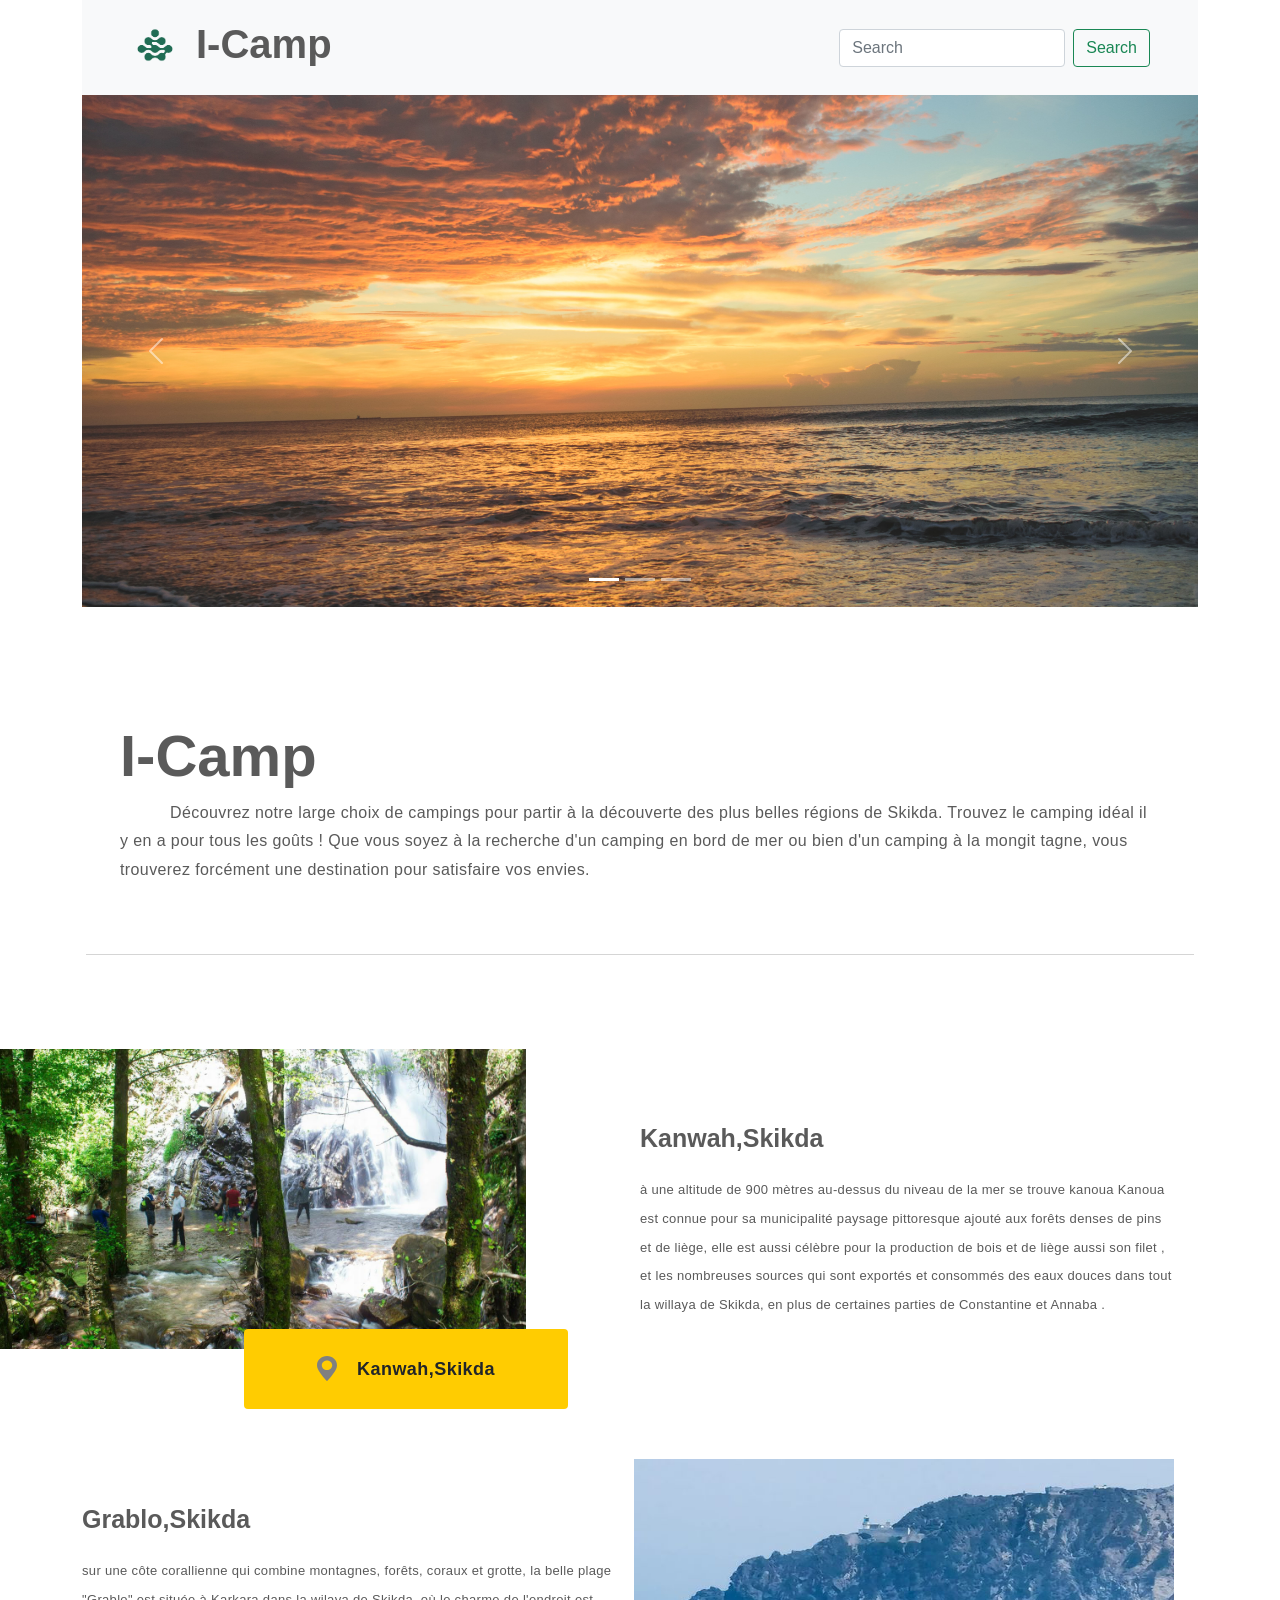
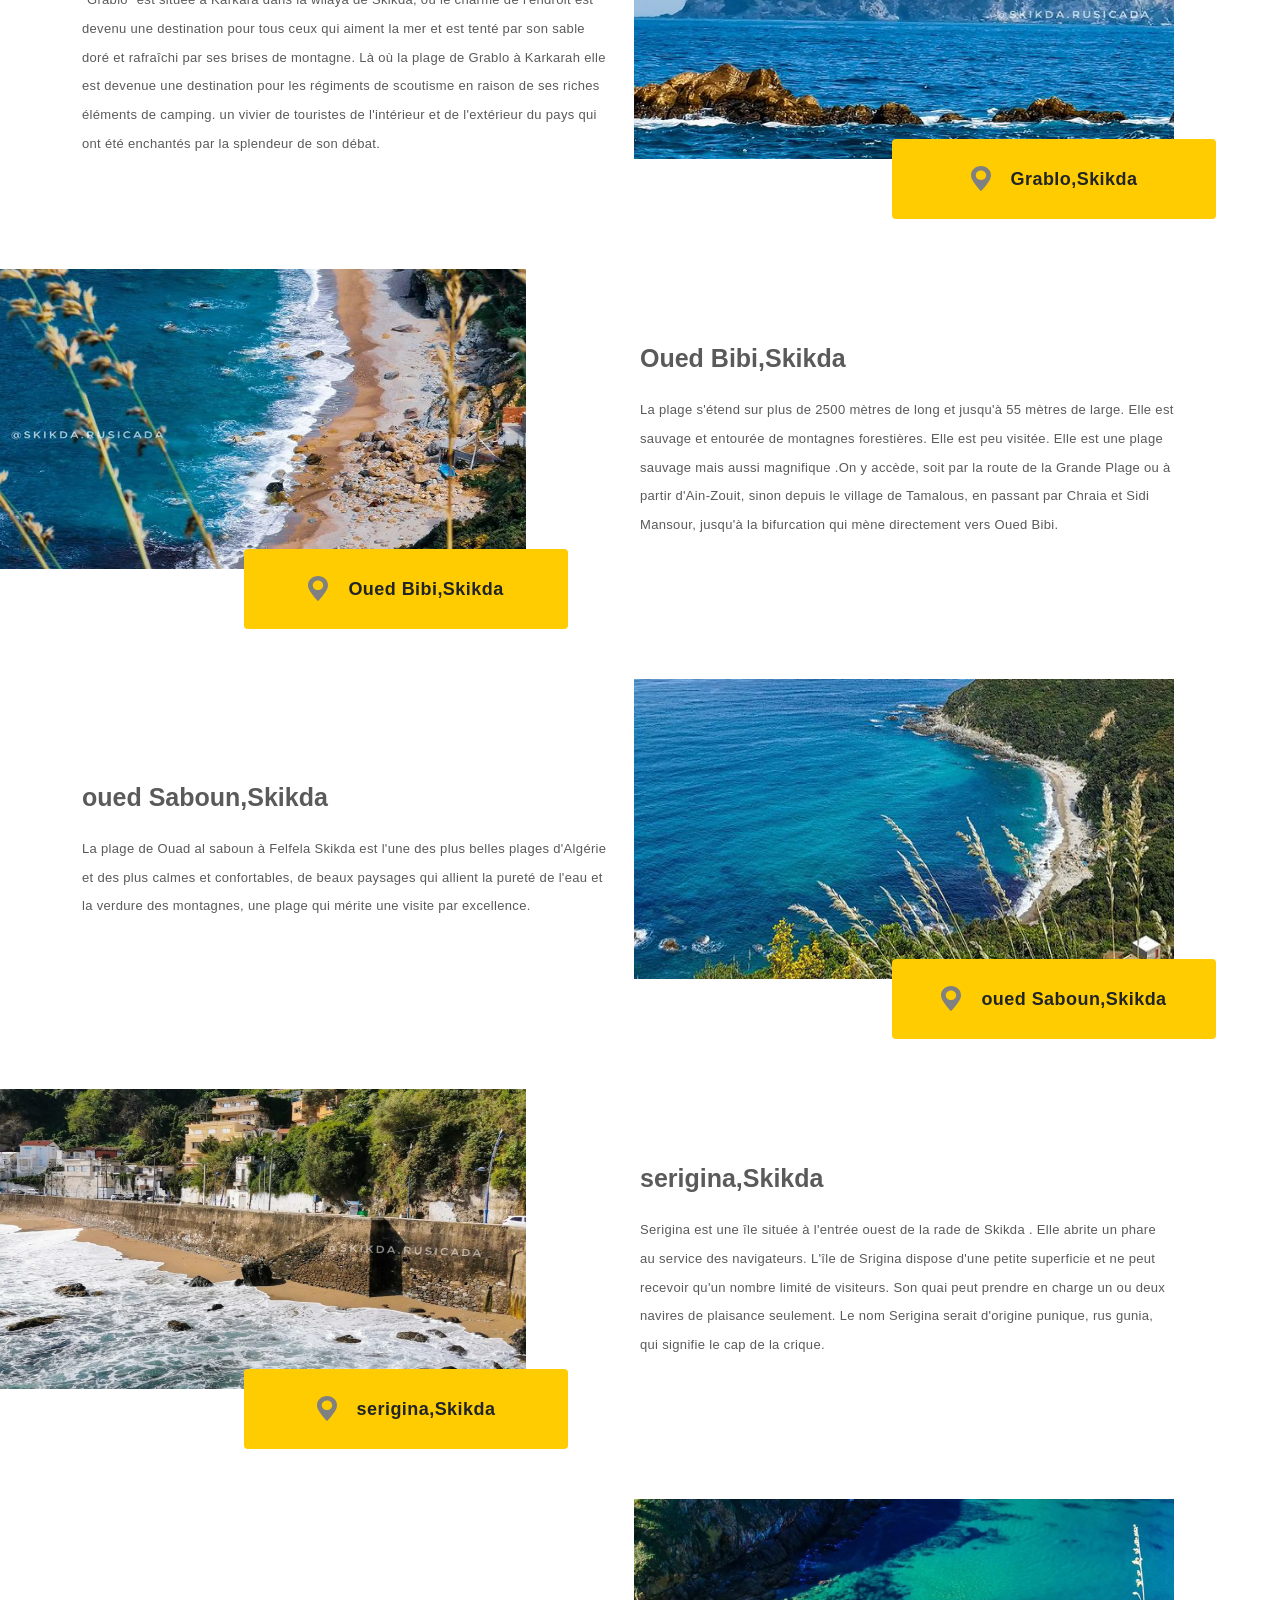
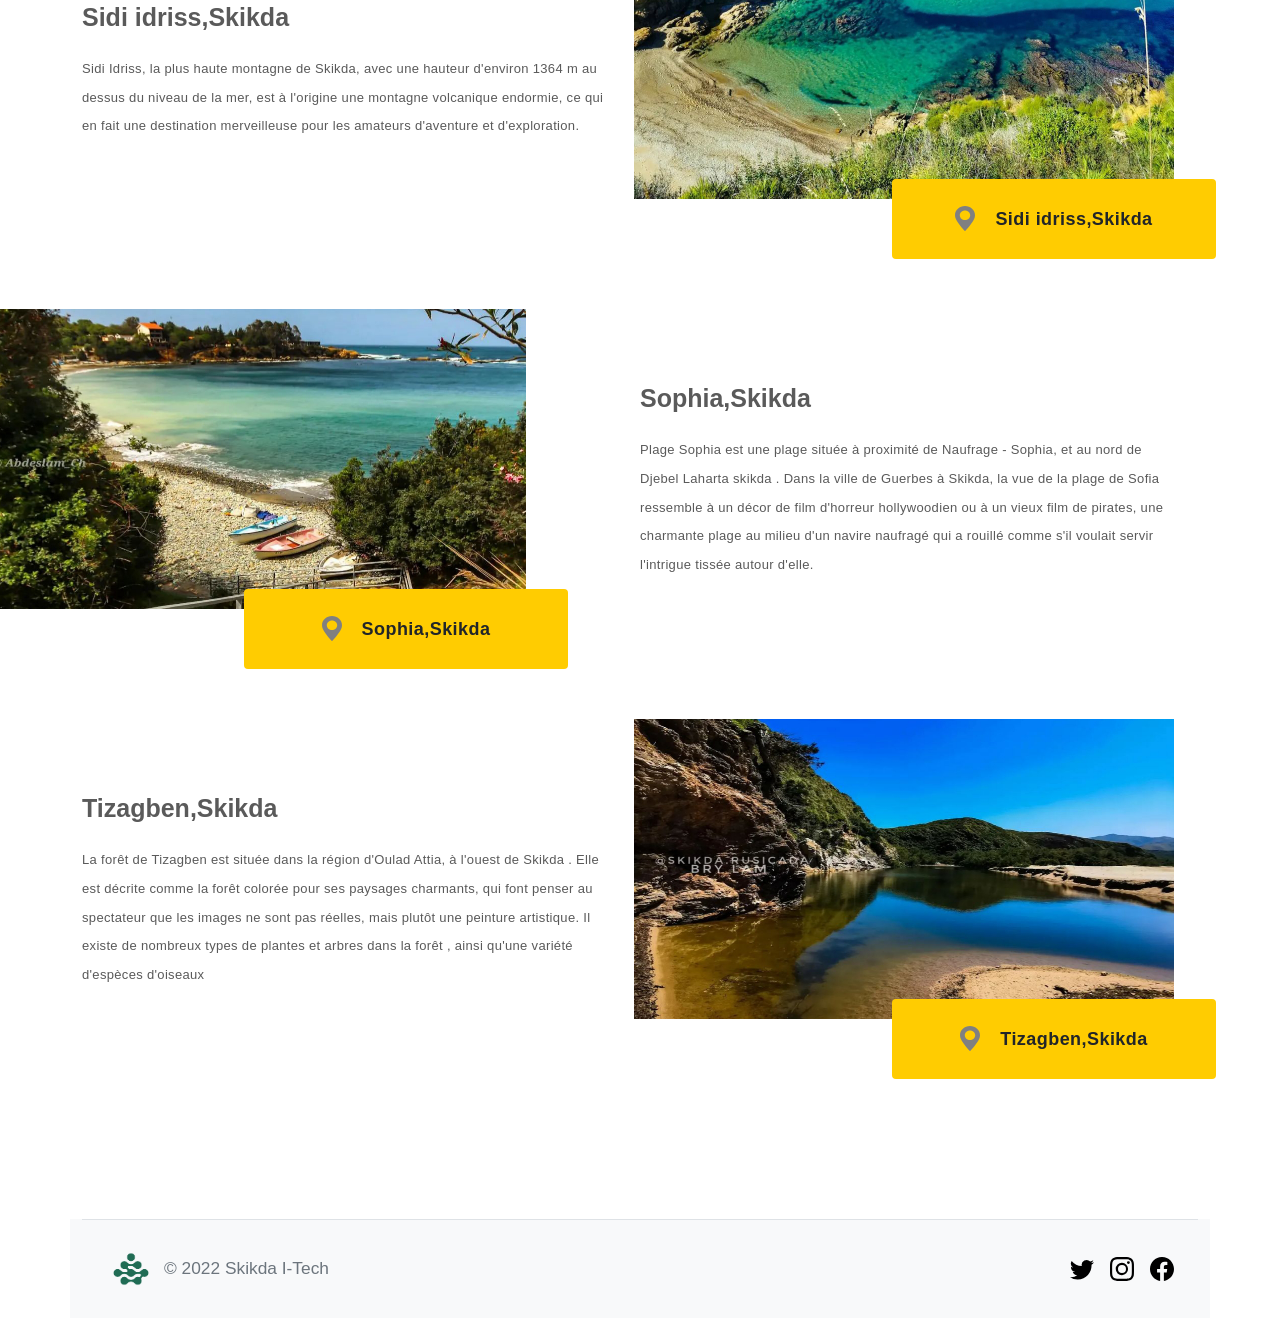
==== commit 3bb3958b: "titel" ====
--- a/index.html
+++ b/index.html
@@ -7,7 +7,7 @@
   <meta name="description" content="">
   <meta name="author" content="Mark Otto, Jacob Thornton, and Bootstrap contributors">
   <meta name="generator" content="Hugo 0.83.1">
-  <title>Carousel Template · Bootstrap v5.0</title>
+  <title>I-camp</title>
   <!-- Custom styles for this template -->
   <link rel="canonical" href="https://getbootstrap.com/docs/5.0/examples/carousel/">
   <!-- Bootstrap core CSS -->
@@ -132,8 +132,8 @@
 
     <!-- START THE FEATURETTES -->
     <div class="container" style="padding: 50px;">
-      <h1> I-Camp </h1>
-      <p class="h4" style="text-indent: 50px;"> Découvrez notre large choix de campings pour partir à la découverte des plus belles régions de Skikda. Trouvez le camping idéal
+      <h1 class="hit"> I-Camp </h1>
+      <p class="para" style="text-indent: 50px;"> Découvrez notre large choix de campings pour partir à la découverte des plus belles régions de Skikda. Trouvez le camping idéal
       il y en a pour tous les goûts ! Que vous soyez à la recherche d'un camping en bord de mer ou bien 
       d'un camping à la mongit tagne, vous trouverez forcément une destination pour satisfaire vos envies.</p>
     </div>
@@ -194,7 +194,6 @@
               <h4>Kanwah,Skikda </h4>
               <!-- Add info -->
               <p>à une altitude de 900 mètres au-dessus du niveau de la mer se trouve kanoua 
-
                 Kanoua est connue pour sa municipalité paysage pittoresque ajouté aux forêts denses de pins et de liège, elle est aussi célèbre pour la production de bois et de liège aussi son filet , et les nombreuses sources qui sont exportés et consommés des eaux douces dans tout la willaya de Skikda, en plus de certaines parties de Constantine et Annaba .</p>
             </div>
           </div>
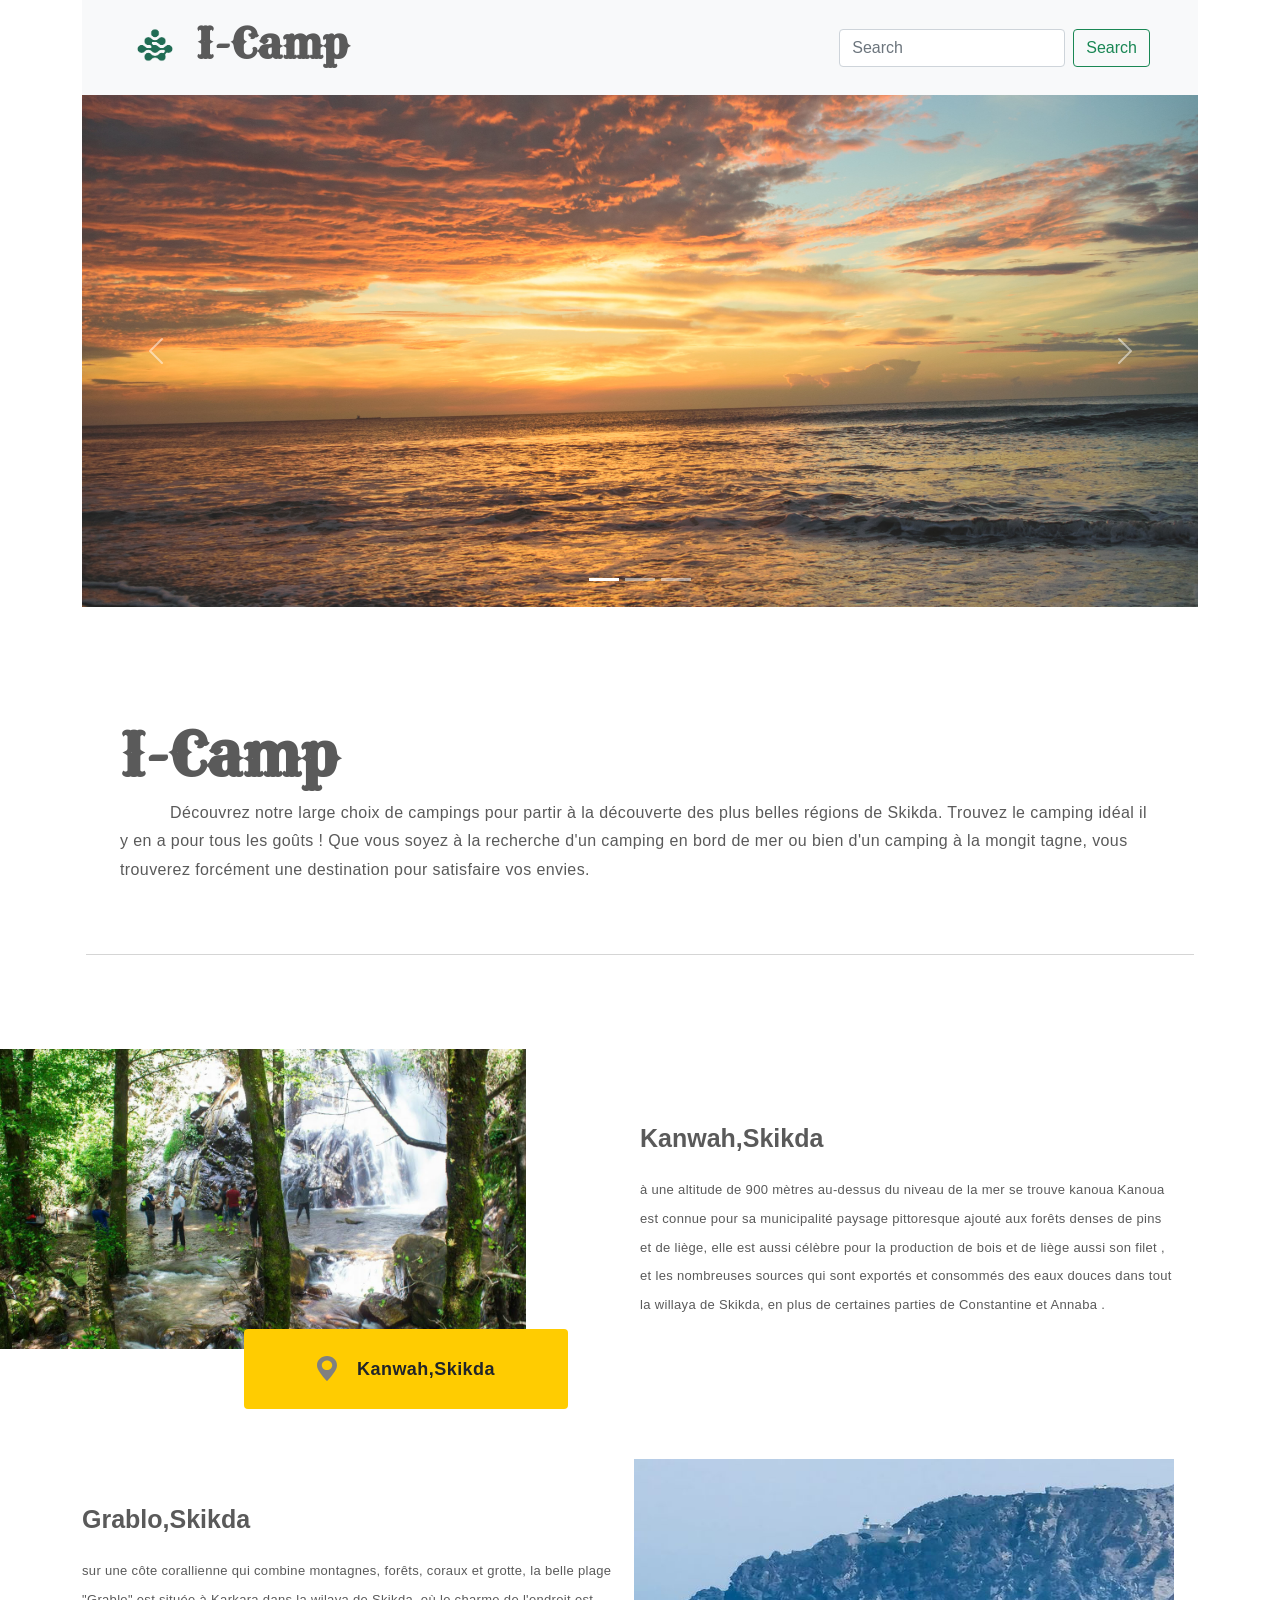
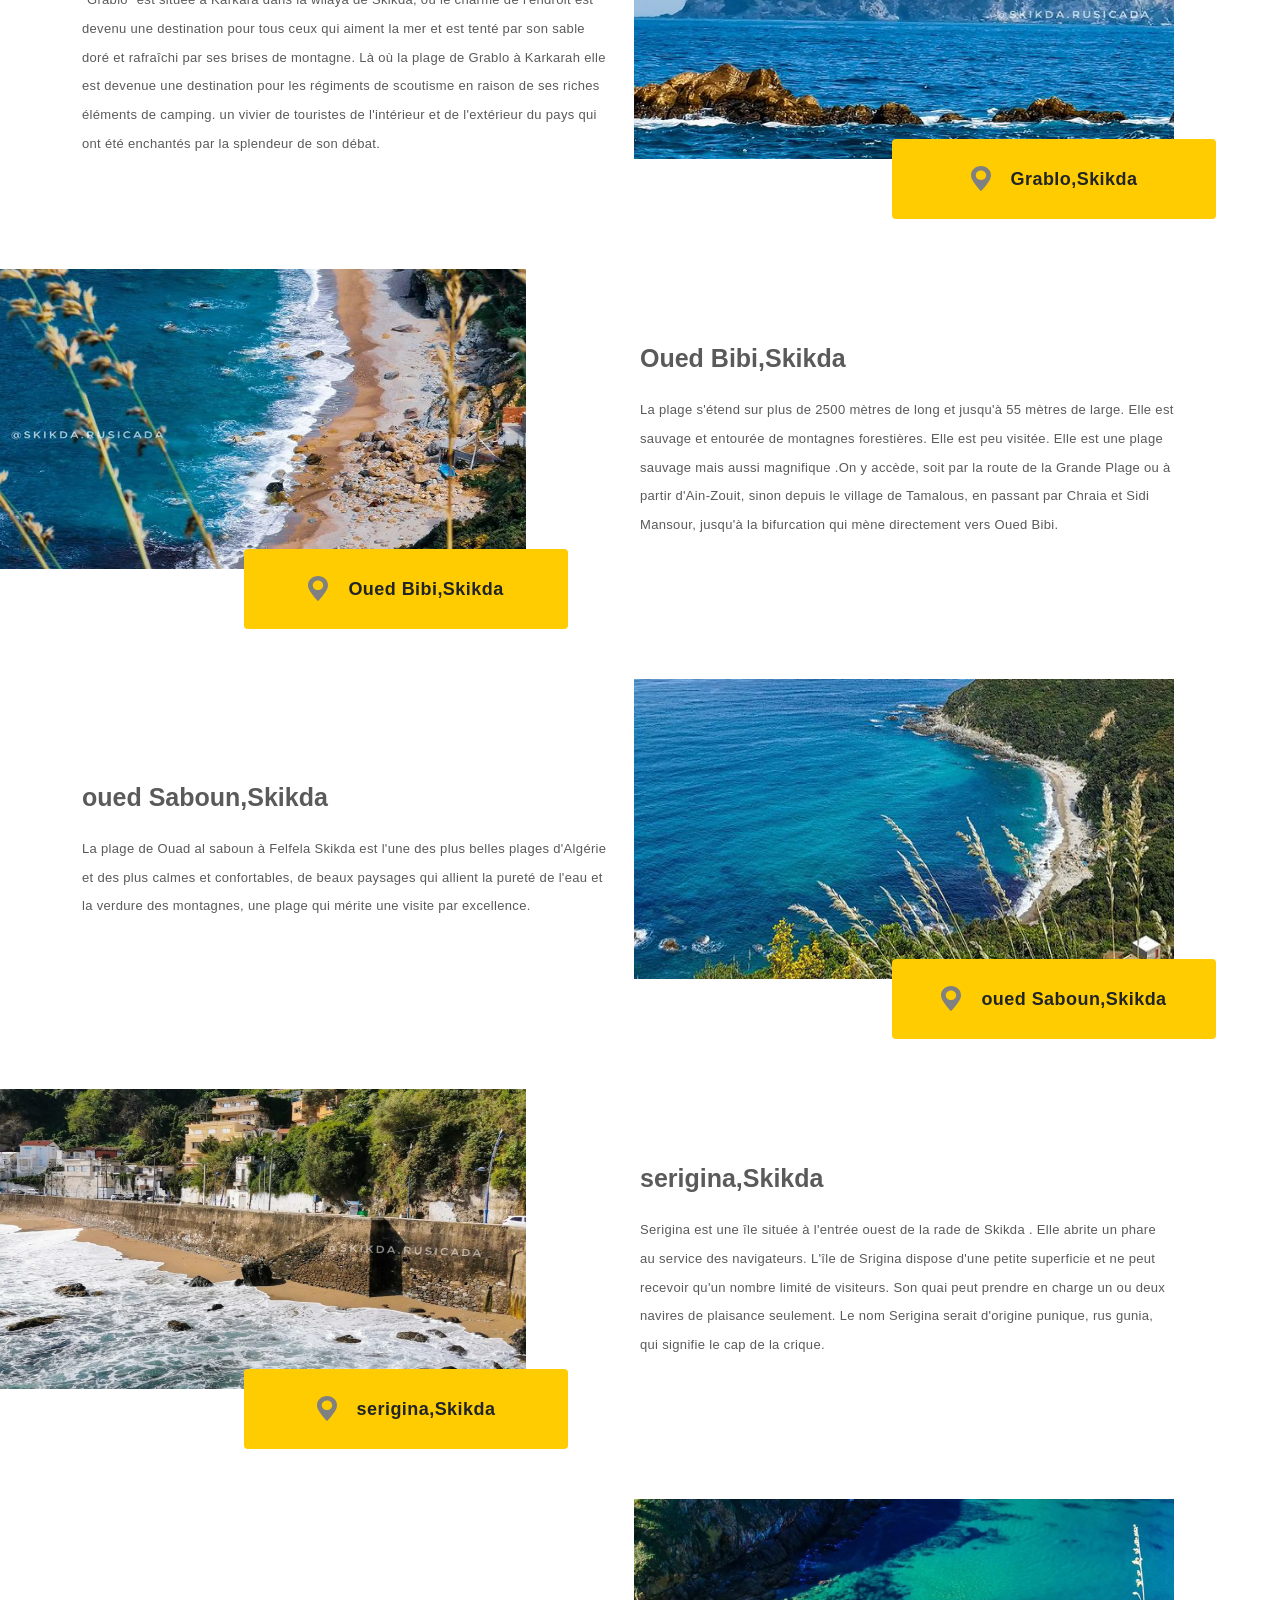
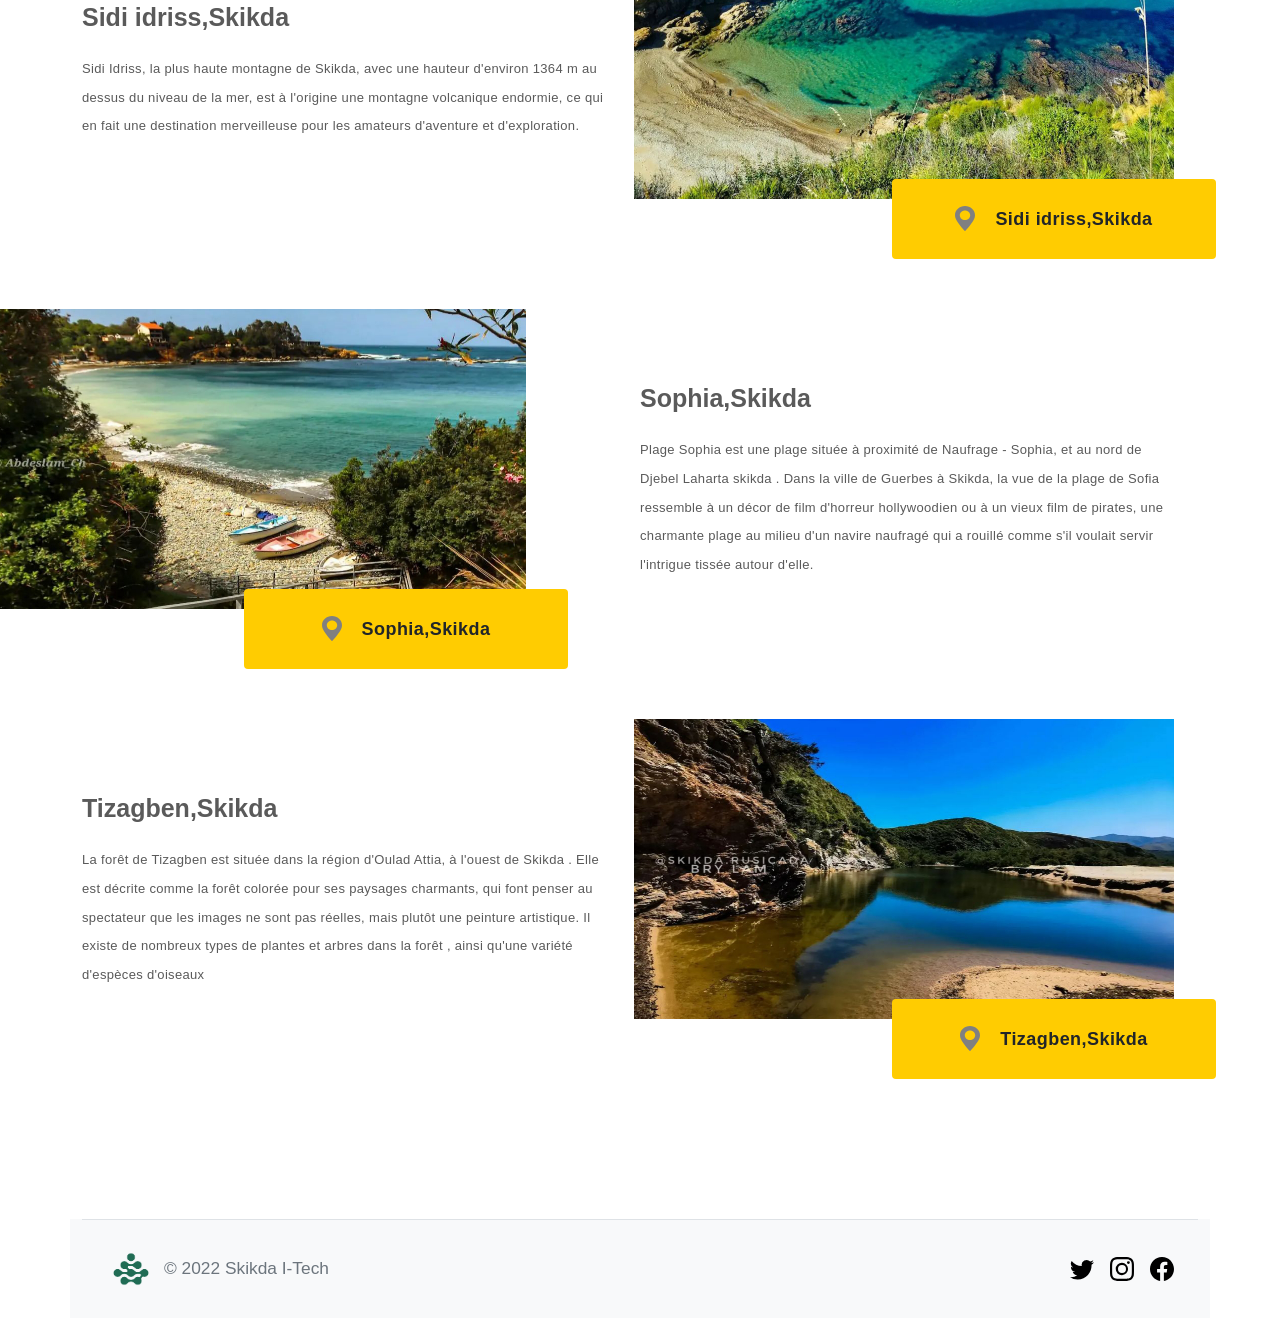
==== commit 80df98e2: "font" ====
--- a/index.html
+++ b/index.html
@@ -11,7 +11,7 @@
   <!-- Custom styles for this template -->
   <link rel="canonical" href="https://getbootstrap.com/docs/5.0/examples/carousel/">
   <!-- Bootstrap core CSS -->
-  <link rel="icon" href="/img/Skikda i -techArtboard 6 copy@2x.png" type="image/svg">
+  <link  rel="icon" href="/img/Skikda i -techArtboard 6 copy@2x.png" type="image/svg">
   <link href="dist/css/bootstrap.min.css" rel="stylesheet">
   <link rel="stylesheet" href="style.css">
   <link href="carousel.css" rel="stylesheet">
@@ -30,9 +30,11 @@
       }
     }
   </style>
-
-
-  
+  <!-- font -->
+<link rel="preconnect" href="https://fonts.googleapis.com">
+<link rel="preconnect" href="https://fonts.gstatic.com" crossorigin>
+<link href="https://fonts.googleapis.com/css2?family=Rye&display=swap" rel="stylesheet">
+
 
 </head>
 
@@ -42,7 +44,7 @@
     <nav class="navbar navbar-expand-md bg-light   ">
       <div class="container-fluid p-5">
         <a class="navbar-brand h3 " href="#"><img class="logoi" src="img/Skikda i -techArtboard 6 copy@2x.png" alt="">
-          </a><span class="h3">I-Camp</span>
+          </a><span class="h3" style="font-family: 'Rye', cursive;">I-Camp</span>
         <button class="navbar-toggler" type="button" data-bs-toggle="collapse" data-bs-target="#navbarCollapse"
           aria-controls="navbarCollapse" aria-expanded="false" aria-label="Toggle navigation">
           <span class="navbar-toggler-icon"></span>
@@ -132,7 +134,7 @@
 
     <!-- START THE FEATURETTES -->
     <div class="container" style="padding: 50px;">
-      <h1 class="hit"> I-Camp </h1>
+      <h1 class="hit" style="font-family: 'Rye', cursive;"> I-Camp </h1>
       <p class="para" style="text-indent: 50px;"> Découvrez notre large choix de campings pour partir à la découverte des plus belles régions de Skikda. Trouvez le camping idéal
       il y en a pour tous les goûts ! Que vous soyez à la recherche d'un camping en bord de mer ou bien 
       d'un camping à la mongit tagne, vous trouverez forcément une destination pour satisfaire vos envies.</p>
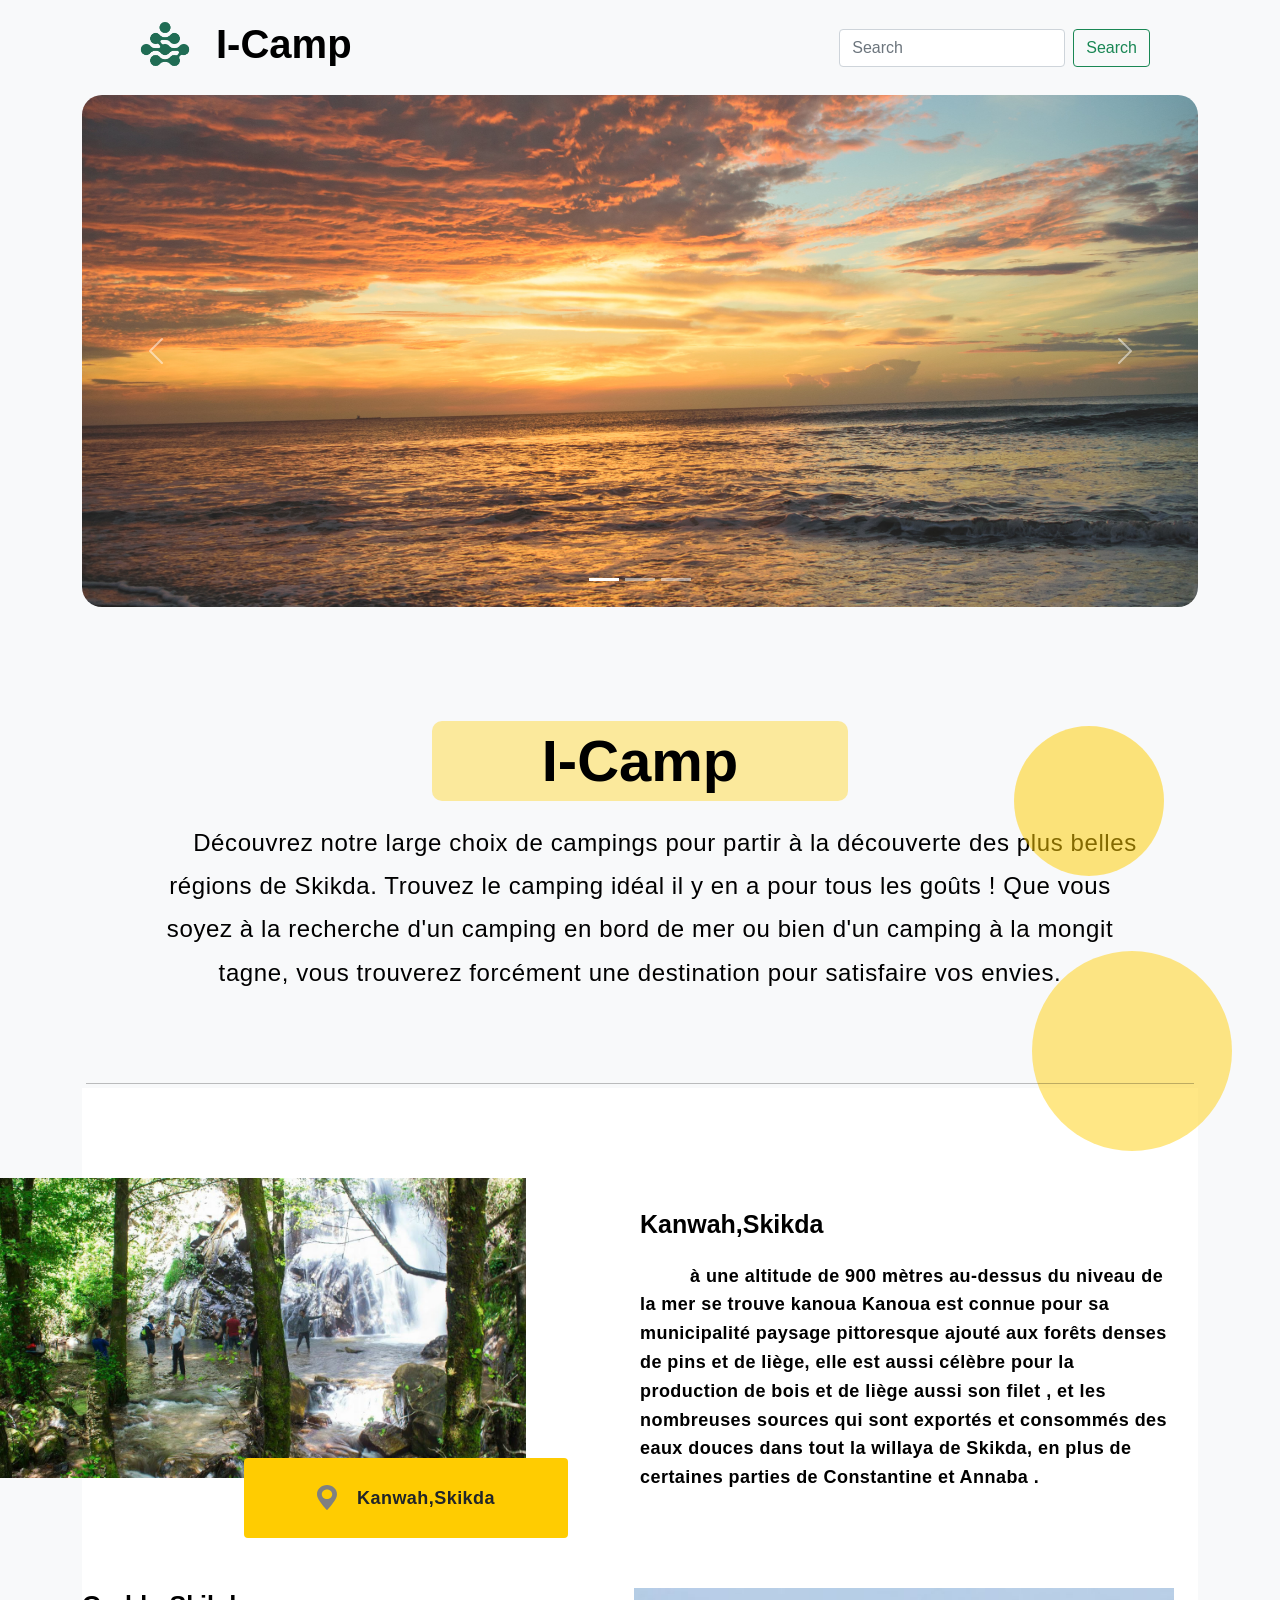
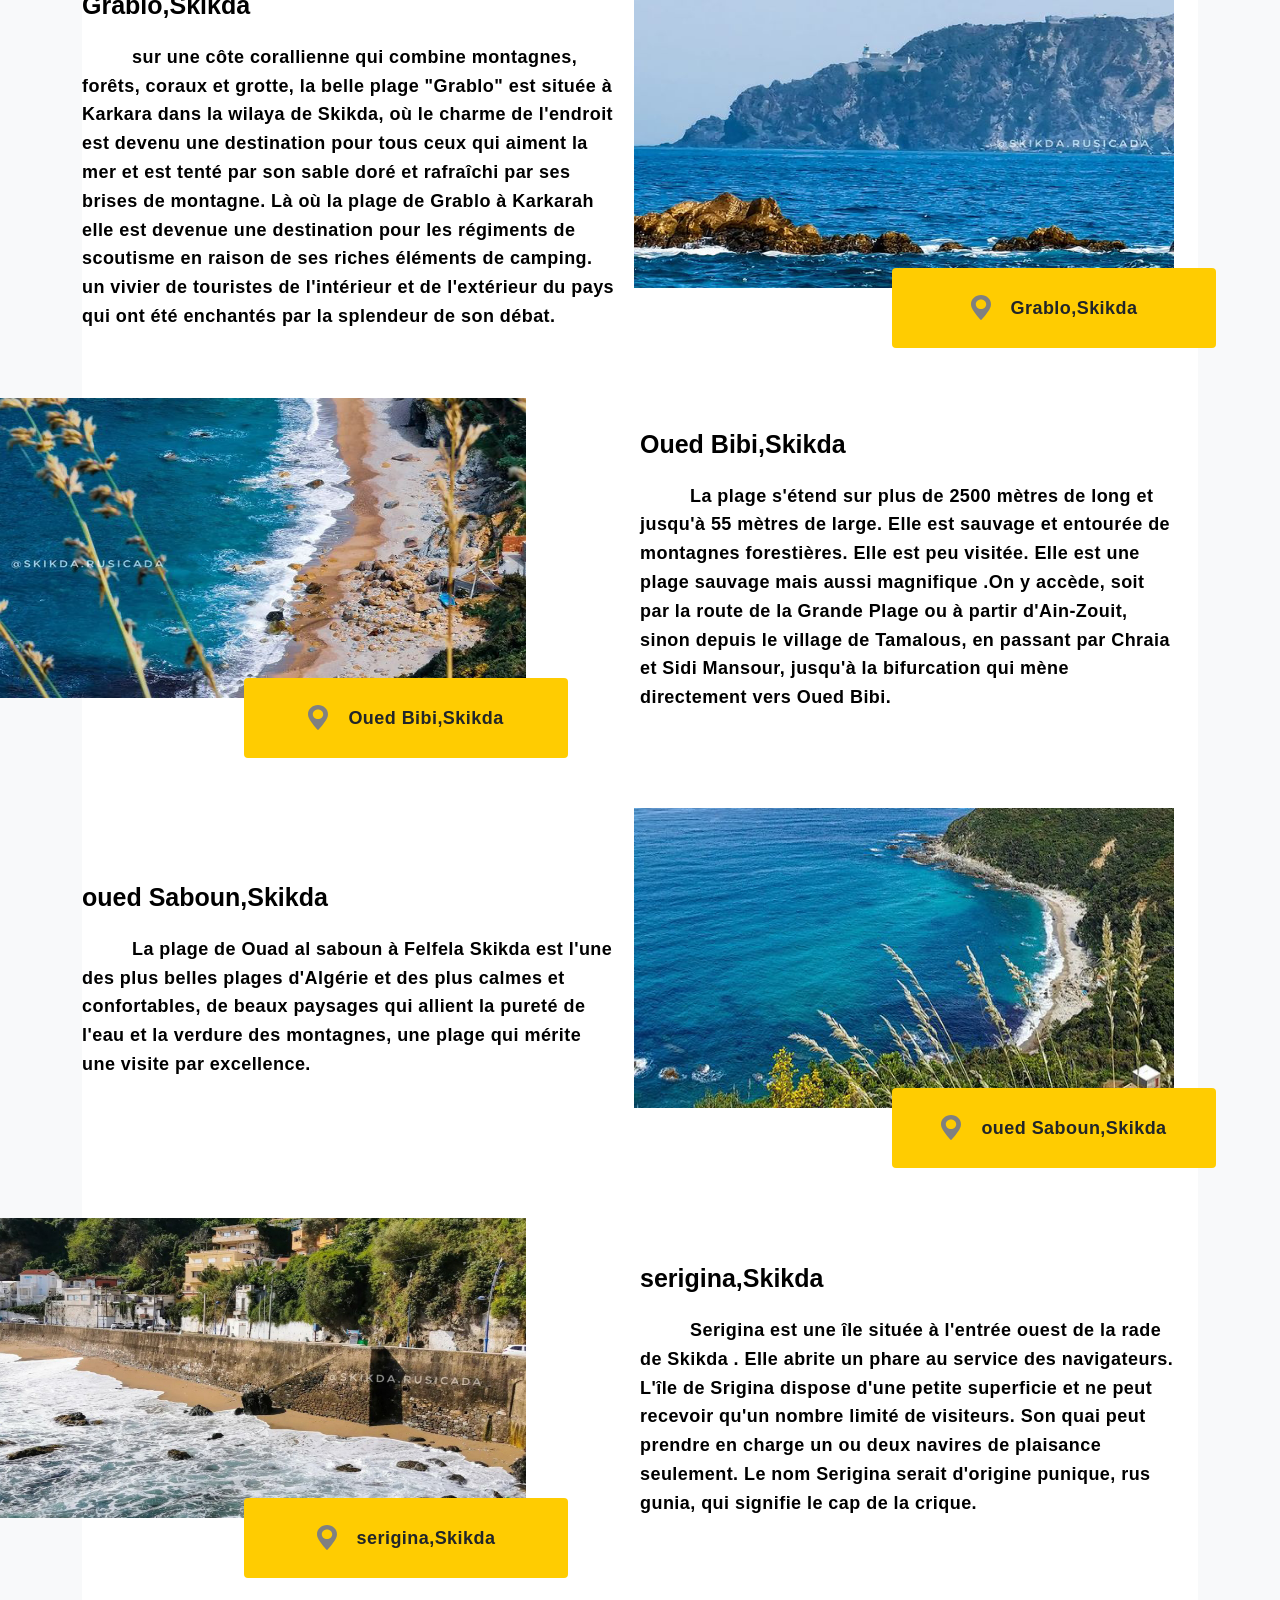
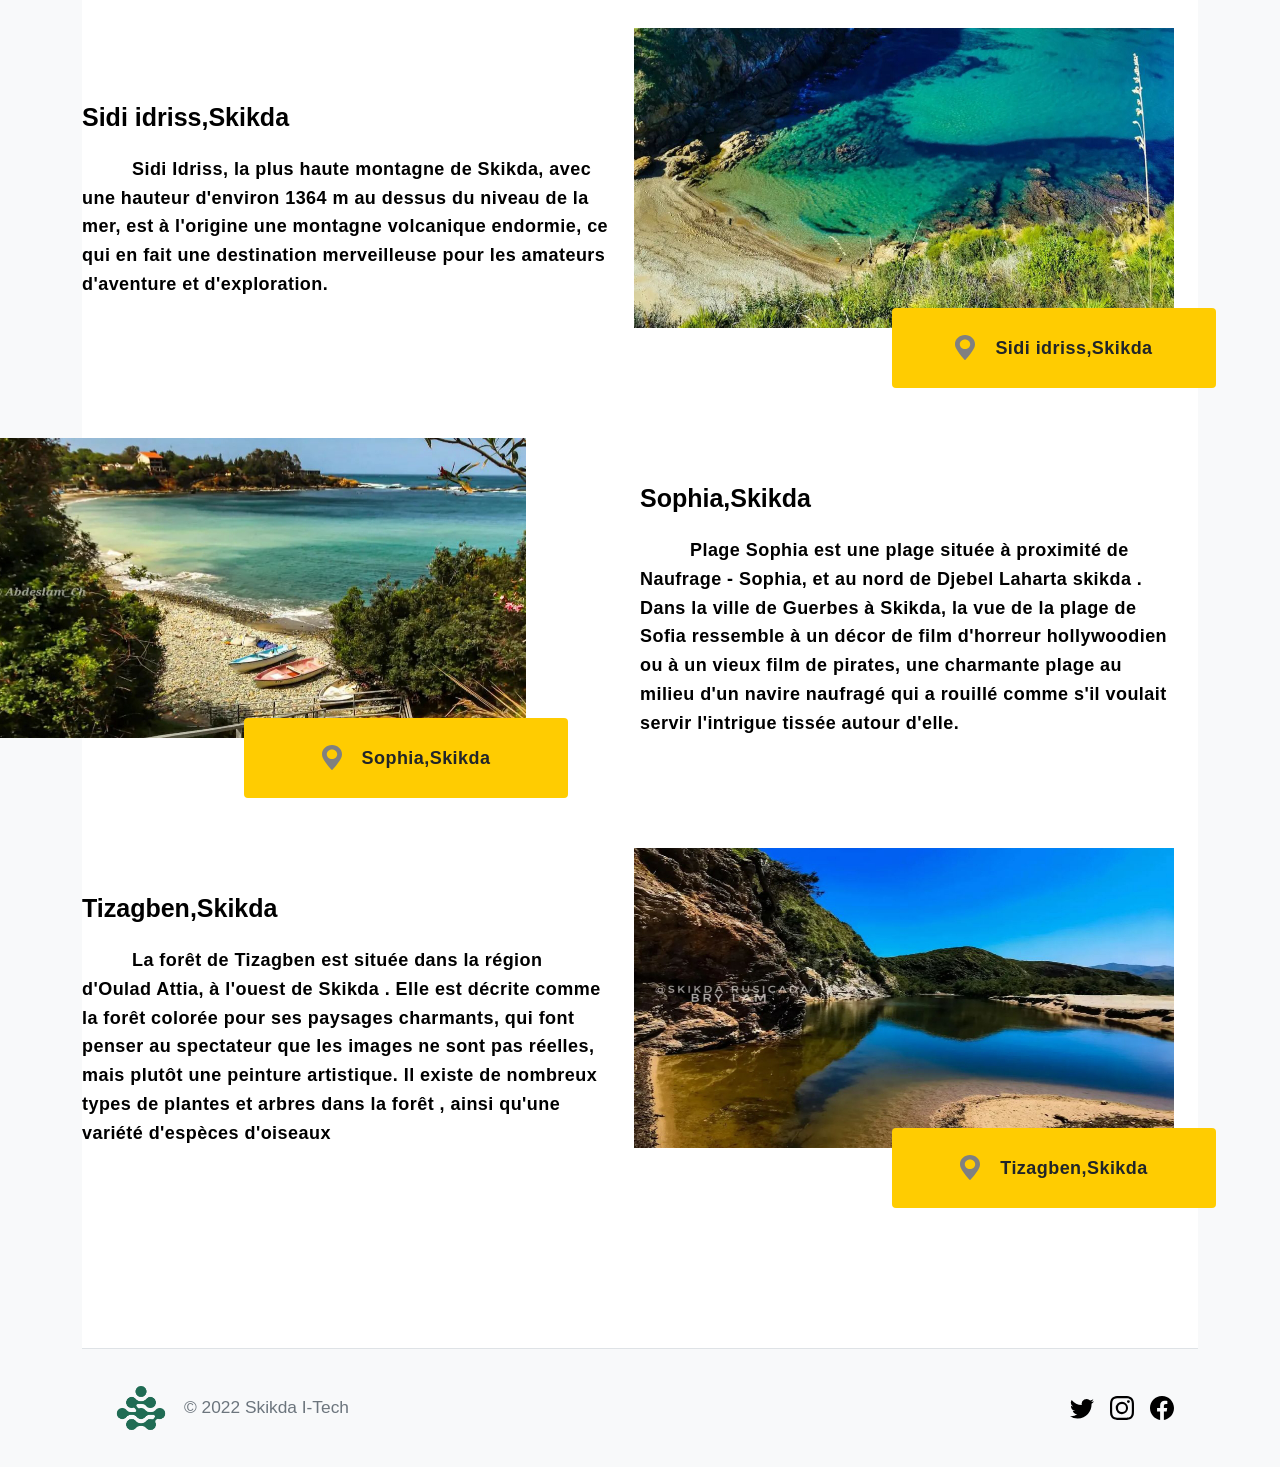
==== commit 58c859c9: "color" ====
--- a/index.html
+++ b/index.html
@@ -7,11 +7,11 @@
   <meta name="description" content="">
   <meta name="author" content="Mark Otto, Jacob Thornton, and Bootstrap contributors">
   <meta name="generator" content="Hugo 0.83.1">
-  <title>I-camp</title>
+  <title>Carousel Template · Bootstrap v5.0</title>
   <!-- Custom styles for this template -->
   <link rel="canonical" href="https://getbootstrap.com/docs/5.0/examples/carousel/">
   <!-- Bootstrap core CSS -->
-  <link  rel="icon" href="/img/Skikda i -techArtboard 6 copy@2x.png" type="image/svg">
+  <link rel="icon" href="/img/Skikda i -techArtboard 6 copy@2x.png" type="image/svg">
   <link href="dist/css/bootstrap.min.css" rel="stylesheet">
   <link rel="stylesheet" href="style.css">
   <link href="carousel.css" rel="stylesheet">
@@ -30,11 +30,9 @@
       }
     }
   </style>
-  <!-- font -->
-<link rel="preconnect" href="https://fonts.googleapis.com">
-<link rel="preconnect" href="https://fonts.gstatic.com" crossorigin>
-<link href="https://fonts.googleapis.com/css2?family=Rye&display=swap" rel="stylesheet">
-
+
+
+  
 
 </head>
 
@@ -44,7 +42,7 @@
     <nav class="navbar navbar-expand-md bg-light   ">
       <div class="container-fluid p-5">
         <a class="navbar-brand h3 " href="#"><img class="logoi" src="img/Skikda i -techArtboard 6 copy@2x.png" alt="">
-          </a><span class="h3" style="font-family: 'Rye', cursive;">I-Camp</span>
+          </a><span class="h3">I-Camp</span>
         <button class="navbar-toggler" type="button" data-bs-toggle="collapse" data-bs-target="#navbarCollapse"
           aria-controls="navbarCollapse" aria-expanded="false" aria-label="Toggle navigation">
           <span class="navbar-toggler-icon"></span>
@@ -134,7 +132,7 @@
 
     <!-- START THE FEATURETTES -->
     <div class="container" style="padding: 50px;">
-      <h1 class="hit" style="font-family: 'Rye', cursive;"> I-Camp </h1>
+      <h1 class="hit"> I-Camp </h1>
       <p class="para" style="text-indent: 50px;"> Découvrez notre large choix de campings pour partir à la découverte des plus belles régions de Skikda. Trouvez le camping idéal
       il y en a pour tous les goûts ! Que vous soyez à la recherche d'un camping en bord de mer ou bien 
       d'un camping à la mongit tagne, vous trouverez forcément une destination pour satisfaire vos envies.</p>
--- a/carousel.css
+++ b/carousel.css
@@ -1,24 +1,59 @@
 /* GLOBAL STYLES
 -------------------------------------------------- */
 /* Padding below the footer and lighter body text */
-.hov:hover{animation: shen 1.5s alternate;}
+.hov:hover {
+  animation: shen 1.5s alternate;
+}
+
 @keyframes shen {
-    40% {transform:  translate(-1em, 0em );}
-    100%{transform:  translate(0em, 0em );}
+  40% {
+    transform: translate(-1em, 0em);
+  }
+
+  100% {
+    transform: translate(0em, 0em);
+  }
 }
-.hov2:hover{animation: shan 1s alternate-reverse;}
+
+.hov2:hover {
+  animation: shan 1s alternate-reverse;
+}
+
 @keyframes shan {
-    40% {transform:  translate(-1em, 0em );}
-    100%{transform:  translate(0em, 0em );}
+  40% {
+    transform: translate(-1em, 0em);
+  }
+
+  100% {
+    transform: translate(0em, 0em);
+  }
 }
 
 
 body {
   padding-top: 0rem;
   padding-bottom: 0rem;
-  color: #5a5a5a;
+  color: #000000;
+  background-color: #f8f9fa;
 }
-.navbar{background-color: #303030;}
+
+.navbar {
+  background-color: #303030;
+}
+
+.para{font-size:x-large;padding: 20px;text-align: center;}
+.para::after{content:"";right: 0%; width: 200px ;height: 200px;
+  background-color: #ffcc017a;position: absolute;border-radius: 50%;
+transform: translate(-2em);}
+.hit{text-align: center; border-radius: 10px; background-color: #ffcc0160; width: 40%;margin: auto;height: 80px;align-items: center;padding: 5px;}
+.hit::after{content:"";right: 0%; width: 150px ;height: 150px;
+  background-color: #ffcc0183;position: absolute;border-radius: 50%;
+transform: translate(-2em );}
+
+
+.add-image1::after{content:"";right: 0%; width: 100px ;height: 70px;top: 0%;
+  background-color: #ffcc0100;position: absolute;border-radius: 50%;border: rgb(255, 255, 255) 9px solid;
+transform: translate(1.5em ,-1.5em);z-index: 0;position: absolute;z-index: -3;}
 
 /* CUSTOMIZE THE CAROUSEL
 -------------------------------------------------- */
@@ -27,16 +62,22 @@
 .carousel {
   margin-bottom: 4rem;
 }
+
 /* Since positioning the image, we need to help out the caption */
 .carousel-caption {
   bottom: 3rem;
   z-index: 10;
 }
 
+.carousel-inner {
+  border-radius: 20px;
+}
+
 /* Declare heights because of positioning of img element */
 .carousel-item {
   height: 32rem;
 }
+
 .carousel-item img {
   position: absolute;
   top: 0;
@@ -56,14 +97,17 @@
   margin-bottom: 1.5rem;
   text-align: center;
 }
+
 .marketing h2 {
   font-weight: 400;
 }
+
 /* rtl:begin:ignore */
 .marketing .col-lg-4 p {
   margin-right: .75rem;
   margin-left: .75rem;
 }
+
 /* rtl:end:ignore */
 
 
@@ -71,7 +115,8 @@
 ------------------------- */
 
 .featurette-divider {
-  margin: 5rem 0; /* Space out the Bootstrap <hr> more */
+  margin: 5rem 0;
+  /* Space out the Bootstrap <hr> more */
 }
 
 /* Thin out the marketing headings */
@@ -82,11 +127,21 @@
   letter-spacing: -.05rem;
 }
 
-.logoi{width: 50px;}
+.logoi {
+  width: 70px;
+}
+
+.add-info p {
+  text-indent: 50px;
+  font-size: large;
+  font-weight: 600;
+}
+
 /* RESPONSIVE CSS
 -------------------------------------------------- */
 
 @media (min-width: 40em) {
+
   /* Bump up size of carousel content */
   .carousel-caption p {
     margin-bottom: 1.25rem;
@@ -103,5 +158,4 @@
   .featurette-heading {
     margin-top: 7rem;
   }
-}
-
+}
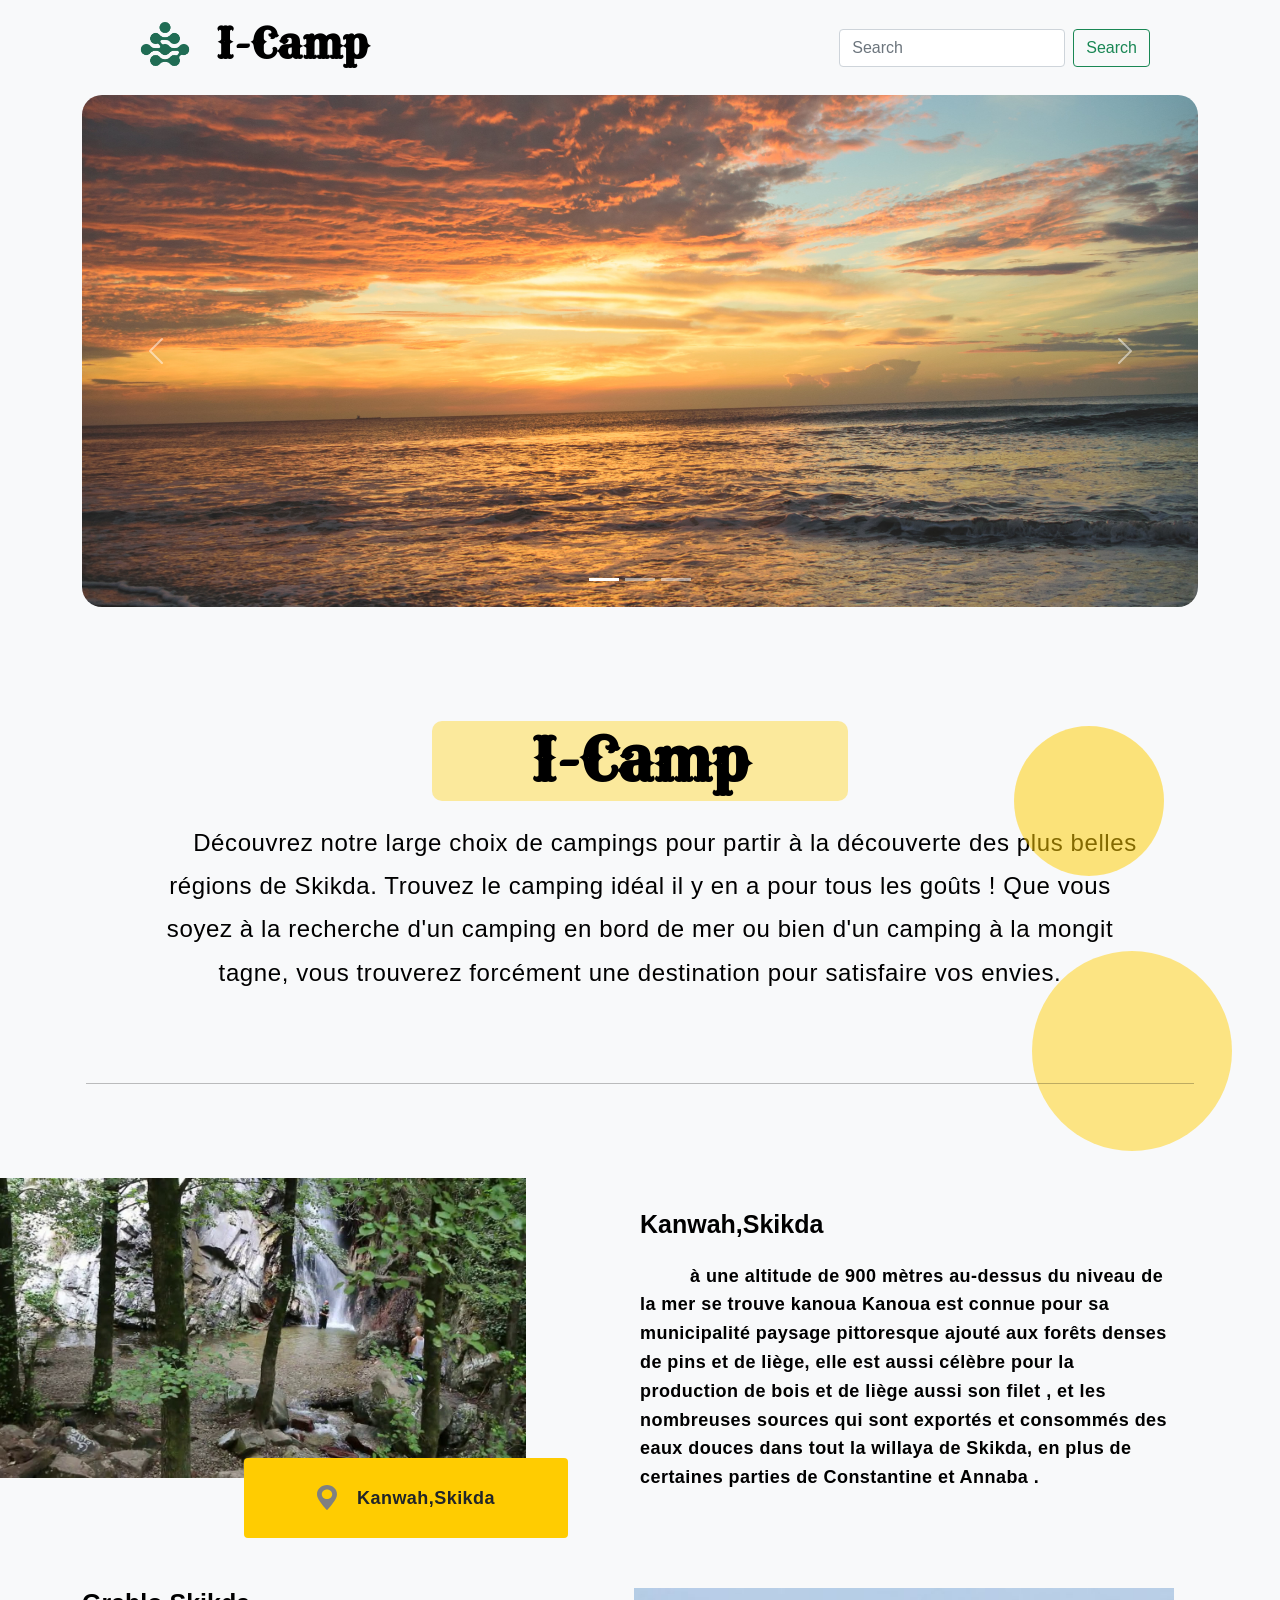
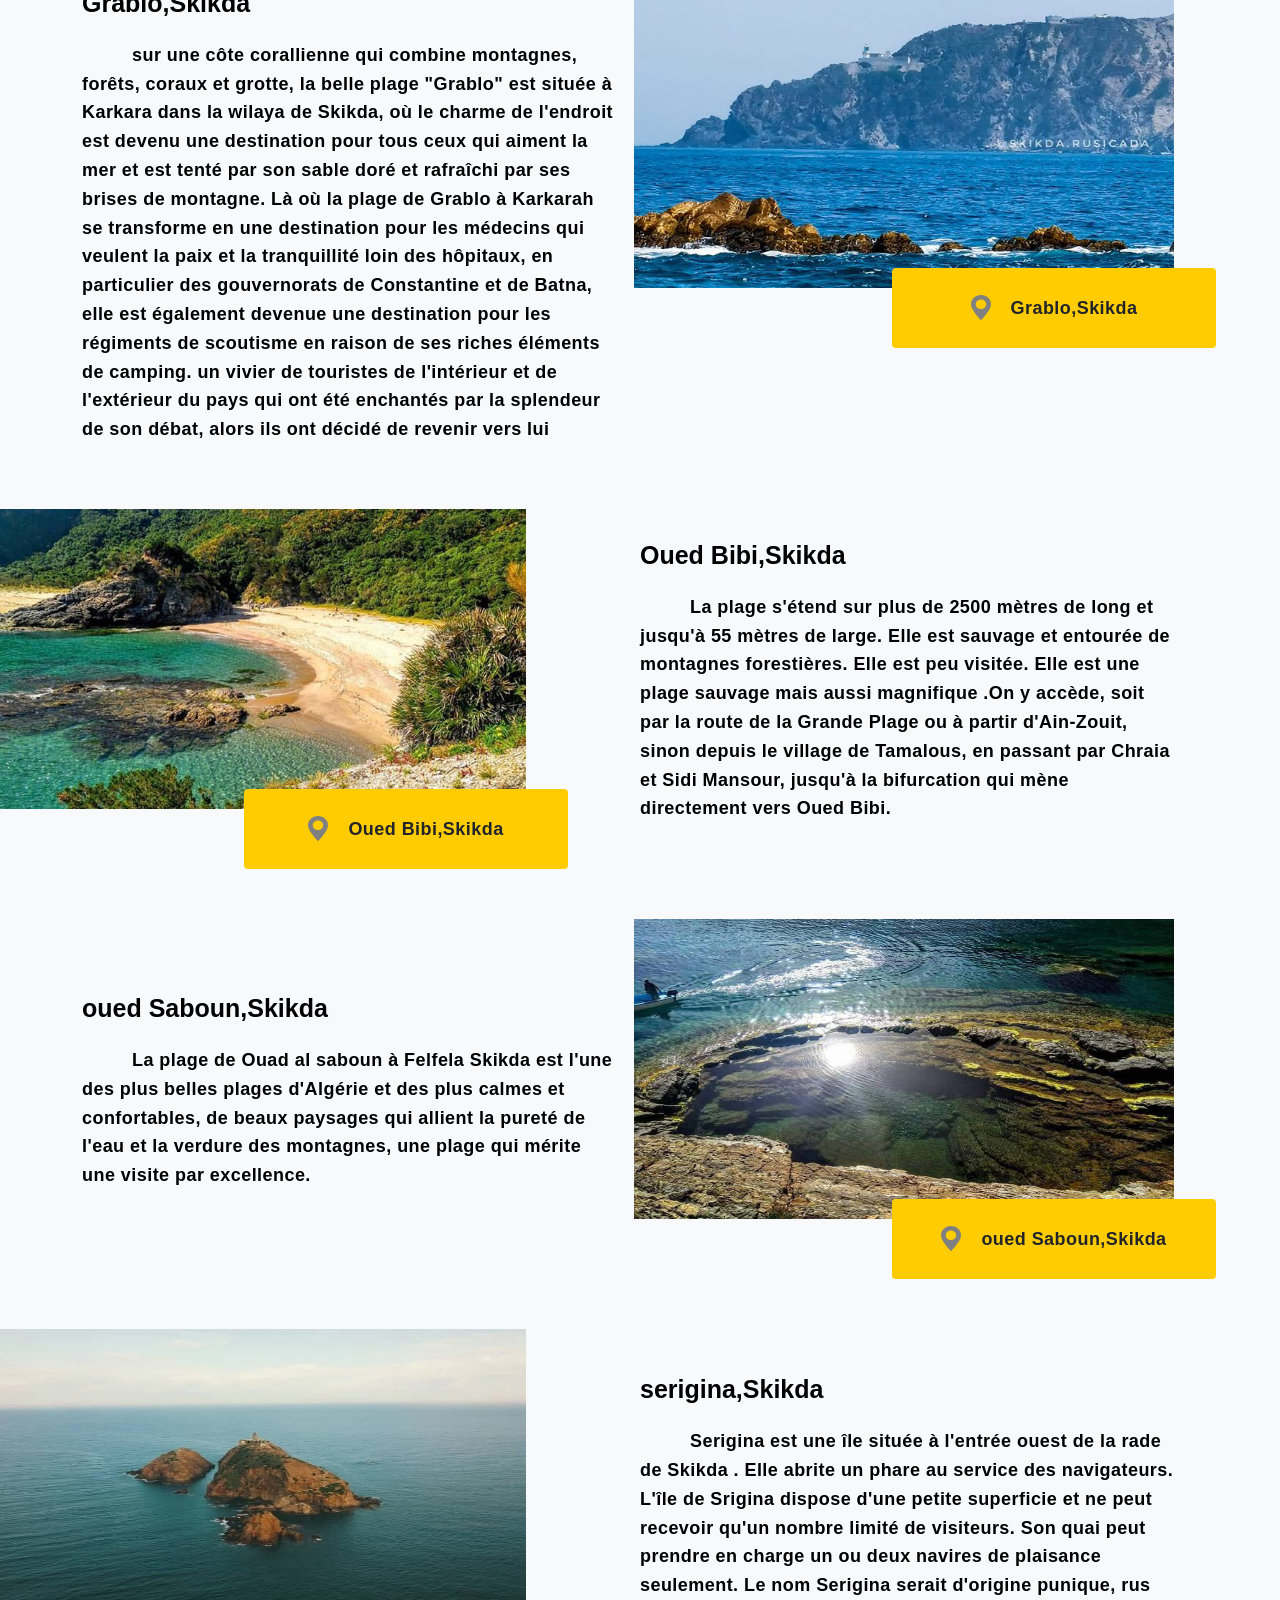
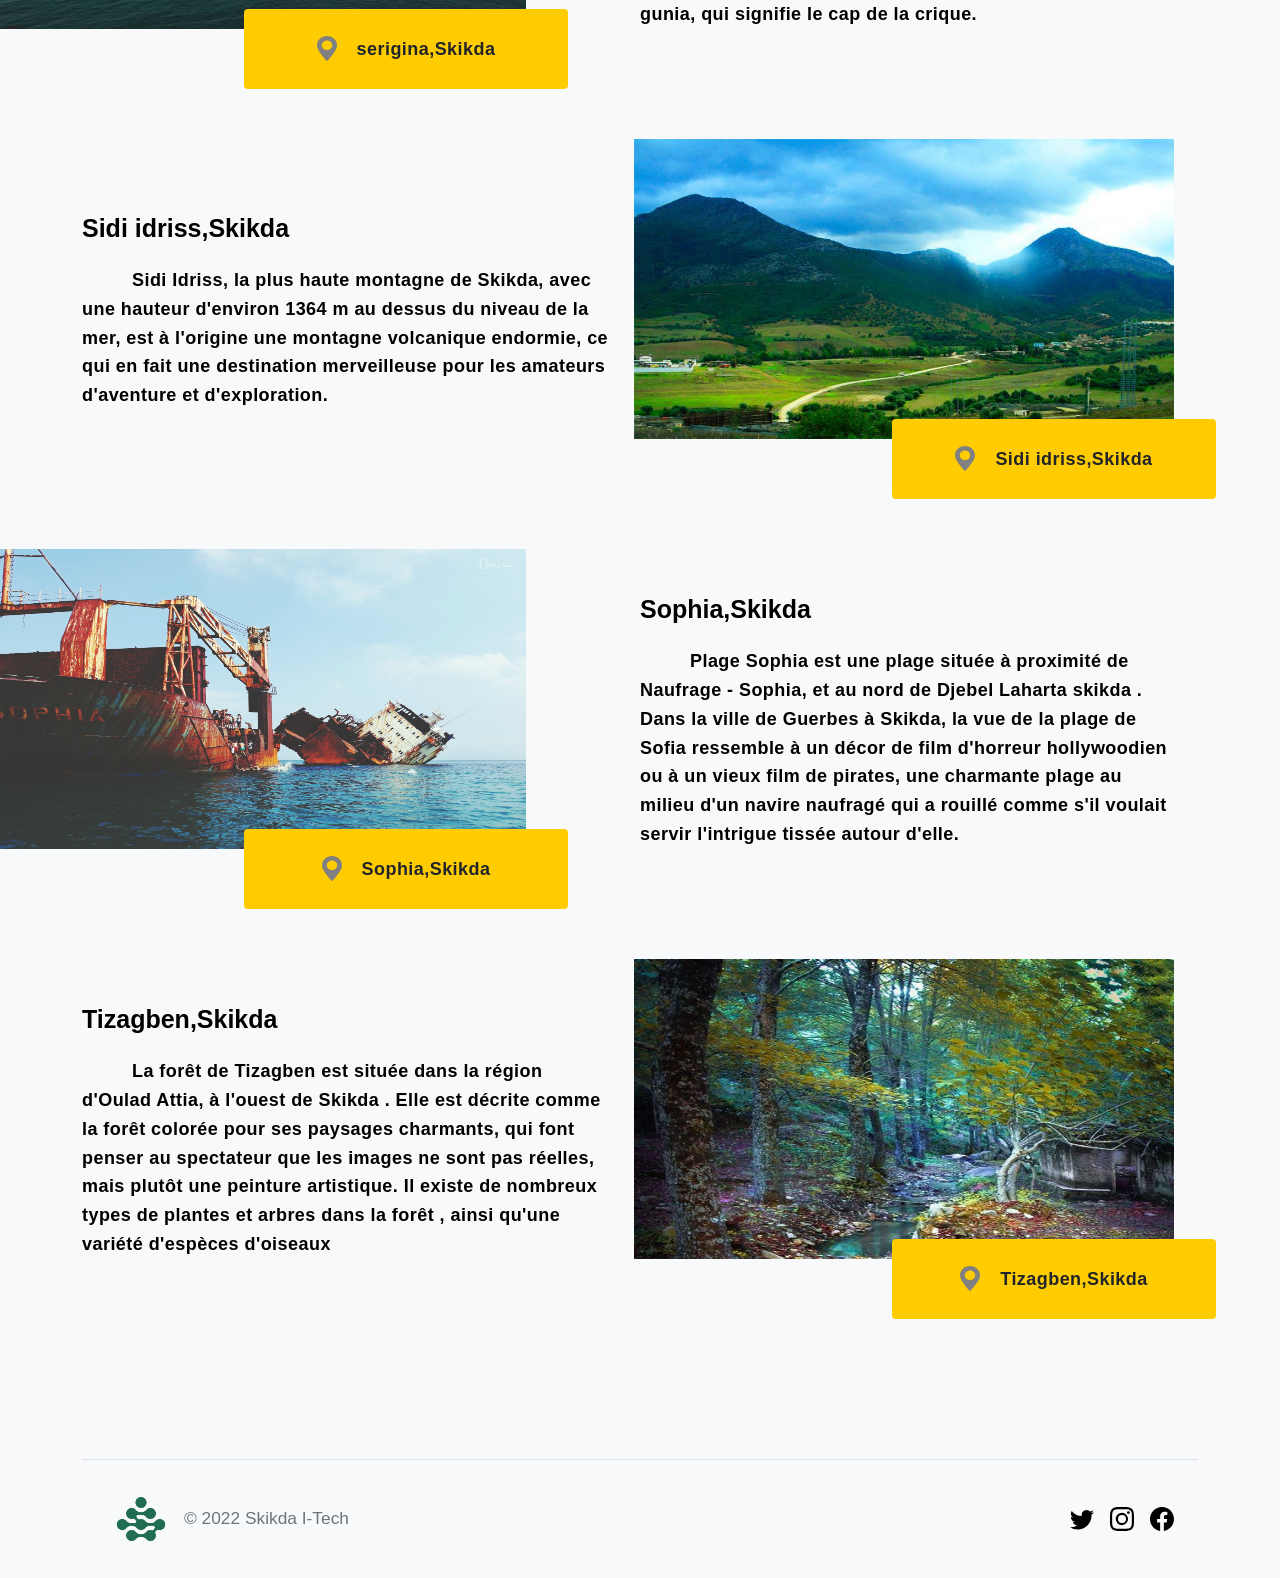
==== commit b38ef133: "modifing photos and fb link" ====
--- a/index.html
+++ b/index.html
@@ -7,11 +7,11 @@
   <meta name="description" content="">
   <meta name="author" content="Mark Otto, Jacob Thornton, and Bootstrap contributors">
   <meta name="generator" content="Hugo 0.83.1">
-  <title>Carousel Template · Bootstrap v5.0</title>
+  <title>I-camp</title>
   <!-- Custom styles for this template -->
   <link rel="canonical" href="https://getbootstrap.com/docs/5.0/examples/carousel/">
   <!-- Bootstrap core CSS -->
-  <link rel="icon" href="/img/Skikda i -techArtboard 6 copy@2x.png" type="image/svg">
+  <link  rel="icon" href="/img/Skikda i -techArtboard 6 copy@2x.png" type="image/svg">
   <link href="dist/css/bootstrap.min.css" rel="stylesheet">
   <link rel="stylesheet" href="style.css">
   <link href="carousel.css" rel="stylesheet">
@@ -30,9 +30,11 @@
       }
     }
   </style>
-
-
-  
+  <!-- font -->
+<link rel="preconnect" href="https://fonts.googleapis.com">
+<link rel="preconnect" href="https://fonts.gstatic.com" crossorigin>
+<link href="https://fonts.googleapis.com/css2?family=Rye&display=swap" rel="stylesheet">
+
 
 </head>
 
@@ -42,7 +44,7 @@
     <nav class="navbar navbar-expand-md bg-light   ">
       <div class="container-fluid p-5">
         <a class="navbar-brand h3 " href="#"><img class="logoi" src="img/Skikda i -techArtboard 6 copy@2x.png" alt="">
-          </a><span class="h3">I-Camp</span>
+          </a><span class="h3" style="font-family: 'Rye', cursive;">I-Camp</span>
         <button class="navbar-toggler" type="button" data-bs-toggle="collapse" data-bs-target="#navbarCollapse"
           aria-controls="navbarCollapse" aria-expanded="false" aria-label="Toggle navigation">
           <span class="navbar-toggler-icon"></span>
@@ -132,7 +134,7 @@
 
     <!-- START THE FEATURETTES -->
     <div class="container" style="padding: 50px;">
-      <h1 class="hit"> I-Camp </h1>
+      <h1 class="hit" style="font-family: 'Rye', cursive;"> I-Camp </h1>
       <p class="para" style="text-indent: 50px;"> Découvrez notre large choix de campings pour partir à la découverte des plus belles régions de Skikda. Trouvez le camping idéal
       il y en a pour tous les goûts ! Que vous soyez à la recherche d'un camping en bord de mer ou bien 
       d'un camping à la mongit tagne, vous trouverez forcément une destination pour satisfaire vos envies.</p>
@@ -180,7 +182,7 @@
           <div class="hov row ">
           <div class="col-12 col-md-6 float-start">
             <div class="add-image1 right add2 ">
-              <img class="imgsize" src="img/kanwah/maxresdefault.jpg" alt="">
+              <img class="imgsize" src="img/kanwah/kanwah1_0.jpg" alt="">
               <a href="https://www.google.com/maps/place/%D9%82%D9%86%D9%88%D8%A7%D8%B9%E2%80%AD/@37.0472959,6.4825576,12z/data=!3m1!4b1!4m5!3m4!1s0x12f20201cfa8120d:0x6488910684ce5d2b!8m2!3d37.037767!4d6.4058645" class="btn add-image-info add-image-info2 flex-center" target="_blank">
                 <img src="img/pointer.svg" class="left" alt="">
                 <!-- image location -->
@@ -203,13 +205,11 @@
               <!-- Add title -->
               <h4>Grablo,Skikda</h4>
               <!-- Add info -->
-              <p>sur une côte corallienne qui combine montagnes, forêts, coraux et grotte,
-                la belle plage "Grablo" est située à Karkara dans la wilaya de Skikda, où le charme 
-                de l'endroit est devenu une destination pour tous ceux qui aiment la mer et est tenté par
-                  son sable doré et rafraîchi par ses brises de montagne. Là où la plage de Grablo à Karkarah elle est
-                  devenue une destination pour  les régiments de scoutisme en raison de ses riches éléments de camping. 
-                  un vivier de touristes de l'intérieur  et de l'extérieur du pays qui ont été enchantés par la splendeur 
-                  de son débat.</p>
+
+              <p>sur une côte corallienne qui combine montagnes, forêts, coraux et grotte, la belle plage "Grablo" est située à Karkara dans la wilaya de Skikda, où le charme de l'endroit est devenu une destination pour tous ceux qui aiment la mer et est tenté par son sable doré et rafraîchi par ses brises de montagne. Là où la plage de Grablo à Karkarah se transforme en une destination pour les médecins qui veulent la paix et la tranquillité loin des hôpitaux, en particulier des gouvernorats de Constantine et de Batna, elle est également devenue une destination pour les régiments de scoutisme en raison de ses riches éléments de camping. un vivier de touristes de l'intérieur et de l'extérieur du pays qui ont été enchantés par la splendeur de son débat, alors ils ont décidé de revenir vers lui</p>
+
+              
+
             </div>
           </div>
           <div class="col-12 col-md-6 ">
@@ -225,7 +225,7 @@
           <!-- Oued Bibi --><div class="hov2 row">
           <div class="col-12 col-md-6 float-start">
             <div class="add-image1 right add2">
-              <img class="imgsize" src="img/plas/photo__sea__travel__viimage10.png" alt="">
+              <img class="imgsize" src="img/oued bibi/oued bibi1_0.jpg" alt="">
               <a href="https://www.google.com/maps/place/Oued+B%C3%AEbi/@36.9448816,6.7580327,14z/data=!3m1!4b1!4m5!3m4!1s0x12f1e7fa9a63b591:0x56fdbd9c9785ed93!8m2!3d36.9448834!4d6.7405231" class="btn add-image-info add-image-info2 flex-center" target="_blank">
                 <img src="img/pointer.svg" class="left" alt="">
                 <!-- image location -->
@@ -253,7 +253,7 @@
           </div>
           <div class="col-12 col-md-6 ">
             <div class="add-image2 right add2">
-              <img class="imgsize" src="img/plas/__photo__sea__travel__viimage0.png" alt="">
+              <img class="imgsize" src="img/oued saboun/oued saboun1_0.jpg" alt="">
               <a href="https://www.google.com/maps/place/%D8%B4%D9%80%D9%80%D9%80%D8%A7%D8%B7%D8%A6+%D9%88%D8%A7%D8%AF+%D8%A7%D9%84%D8%B5%D9%80%D8%A7%D8%A8%D9%80%D9%88%D9%86,+Filfila%E2%80%AD/@36.9084592,7.1537089,13z/data=!4m5!3m4!1s0x12f0329ea8b5ae9b:0xb59781e62722e260!8m2!3d36.9084592!4d7.11869" class="btn add-image-info add-image-info2 flex-center" target="_blank">
                   <img src="img/pointer.svg" class="left" alt="">
                   <!-- image location -->
@@ -264,7 +264,7 @@
           <!-- serigina  --><div class="hov row">
           <div class="col-12 col-md-6 float-start">
             <div class="add-image1 right add2">
-              <img class="imgsize" src="img/plas/20220517_skikda.png" alt="">
+              <img class="imgsize" src="img/serigina/serigina1_0.jpg" alt="">
               <a href="https://www.google.com/maps/place/Sr%C3%AEdj%C3%AEna/@36.9377769,6.8951437,15z/data=!3m1!4b1!4m5!3m4!1s0x12f1dada85fee9f1:0xb0023bcc5c066f8c!8m2!3d36.9377778!4d6.8863889" class="btn add-image-info add-image-info2 flex-center" target="_blank">
                 <img src="img/pointer.svg" class="left" alt="">
                 <!-- image location -->
@@ -296,7 +296,7 @@
           </div>
           <div class="col-12 col-md-6 ">
             <div class="add-image2 right add2">
-              <img class="imgsize" src="img/plas/20220517_mad.png" alt="">
+              <img class="imgsize" src="img/sidi idriss/sidi idris1_0.jpg" alt="">
               <a href="https://www.google.com/maps/search/Sidi+idriss,Skikda/@36.5874553,6.570855,13z" class="btn add-image-info add-image-info2 flex-center" target="_blank">
                   <img src="img/pointer.svg" class="left" alt="">
                   <!-- image location -->
@@ -307,7 +307,7 @@
           <!-- Sophia --><div class="hov2 row">
           <div class="col-12 col-md-6 float-start">
             <div class="add-image1 right add2">
-              <img class="imgsize" src="img/plas/20220517_her.png" alt="">
+              <img class="imgsize" src="img/sophia/sofia1_0.jpg_large" alt="">
               <a href="https://www.google.com/maps/place/Plage+SOFIA,+Guerbez/@36.7369419,6.8860624,10z/data=!4m8!1m2!2m1!1sSophia,Skikda!3m4!1s0x12f02dccd7e9c5ab:0x9c3051f2cb7189ef!8m2!3d36.9115877!4d7.1442655" class="btn add-image-info add-image-info2 flex-center" target="_blank">
                 <img src="img/pointer.svg" class="left" alt="">
                 <!-- image location -->
@@ -340,7 +340,7 @@
           </div>
           <div class="col-12 col-md-6 ">
             <div class="add-image2 right add2">
-              <img class="imgsize" src="img/plas/20220517_chat.png" alt="">
+              <img class="imgsize" src="img/tizagben/1_0.jpg" alt="">
               <a href="https://www.google.com/maps/place/%D8%BA%D8%A7%D8%A8%D8%A9+%D8%AA%D9%8A%D8%B2%D8%BA%D8%A8%D8%A7%D9%86%E2%80%AD/@37.0038402,6.3711645,3646m/data=!3m1!1e3!4m8!1m2!2m1!1soulad+attia!3m4!1s0x12f2032b04b9aec5:0xd53599f79a5ee6ac!8m2!3d37.0111782!4d6.3739529!5m1!1e4" class="btn add-image-info add-image-info2 flex-center" target="_blank">
                   <img src="img/pointer.svg" class="left" alt="">
                   <!-- image location -->
@@ -370,6 +370,7 @@
 
 
     <!-- FOOTER -->
+
 
 
     <svg xmlns="http://www.w3.org/2000/svg" style="display: none;">
@@ -390,7 +391,7 @@
     <div class="container bg-light">
       <div class="d-flex flex-wrap justify-content-between align-items-center p-4  border-top ">
         <div class="col-md-4 d-flex align-items-center">
-          <a href="/" class="mb-3 me-2 mb-md-0 text-muted text-decoration-none lh-1">
+          <a href="#" class="mb-3 me-2 mb-md-0 text-muted text-decoration-none lh-1">
             <img class="logoi" src="/img/Skikda i -techArtboard 6 copy@2x.png" alt="">
           </a>
           <span class="text-muted">&copy; 2022 Skikda I-Tech</span>
@@ -398,8 +399,8 @@
     
         <ul class="nav col-md-4 justify-content-end list-unstyled d-flex">
           <li class="ms-3"><a class="text-muted" href="#"><svg class="bi" width="24" height="24"><use xlink:href="#twitter"/></svg></a></li>
-          <li class="ms-3"><a class="text-muted" href="#"><svg class="bi" width="24" height="24"><use xlink:href="#instagram"/></svg></a></li>
-          <li class="ms-3"><a class="text-muted" href="#"><svg class="bi" width="24" height="24"><use xlink:href="#facebook"/></svg></a></li>
+          <li class="ms-3"><a class="text-muted" href="https://www.instagram.com/skikda_i_tech_club/" target="_blank"><svg class="bi" width="24" height="24"><use xlink:href="#instagram"/></svg></a></li>
+          <li class="ms-3"><a class="text-muted" href="https://web.facebook.com/skikdaitech/?_rdc=1&_rdr" target="_blank"><svg class="bi" width="24" height="24"><use xlink:href="#facebook"/></svg></a></li>
         </ul>
       </div>
     </div>
@@ -410,5 +411,4 @@
 
 
 </body>
-
-</html>+</html>
--- a/style.css
+++ b/style.css
@@ -621,7 +621,7 @@
 -------------------------------------------------------------*/
 .add {
   padding: 90px 0px;
-  background-color: #fff;
+  background-color: #f8f9fa;
 }
 .add-image1 {
   width: 540px;
